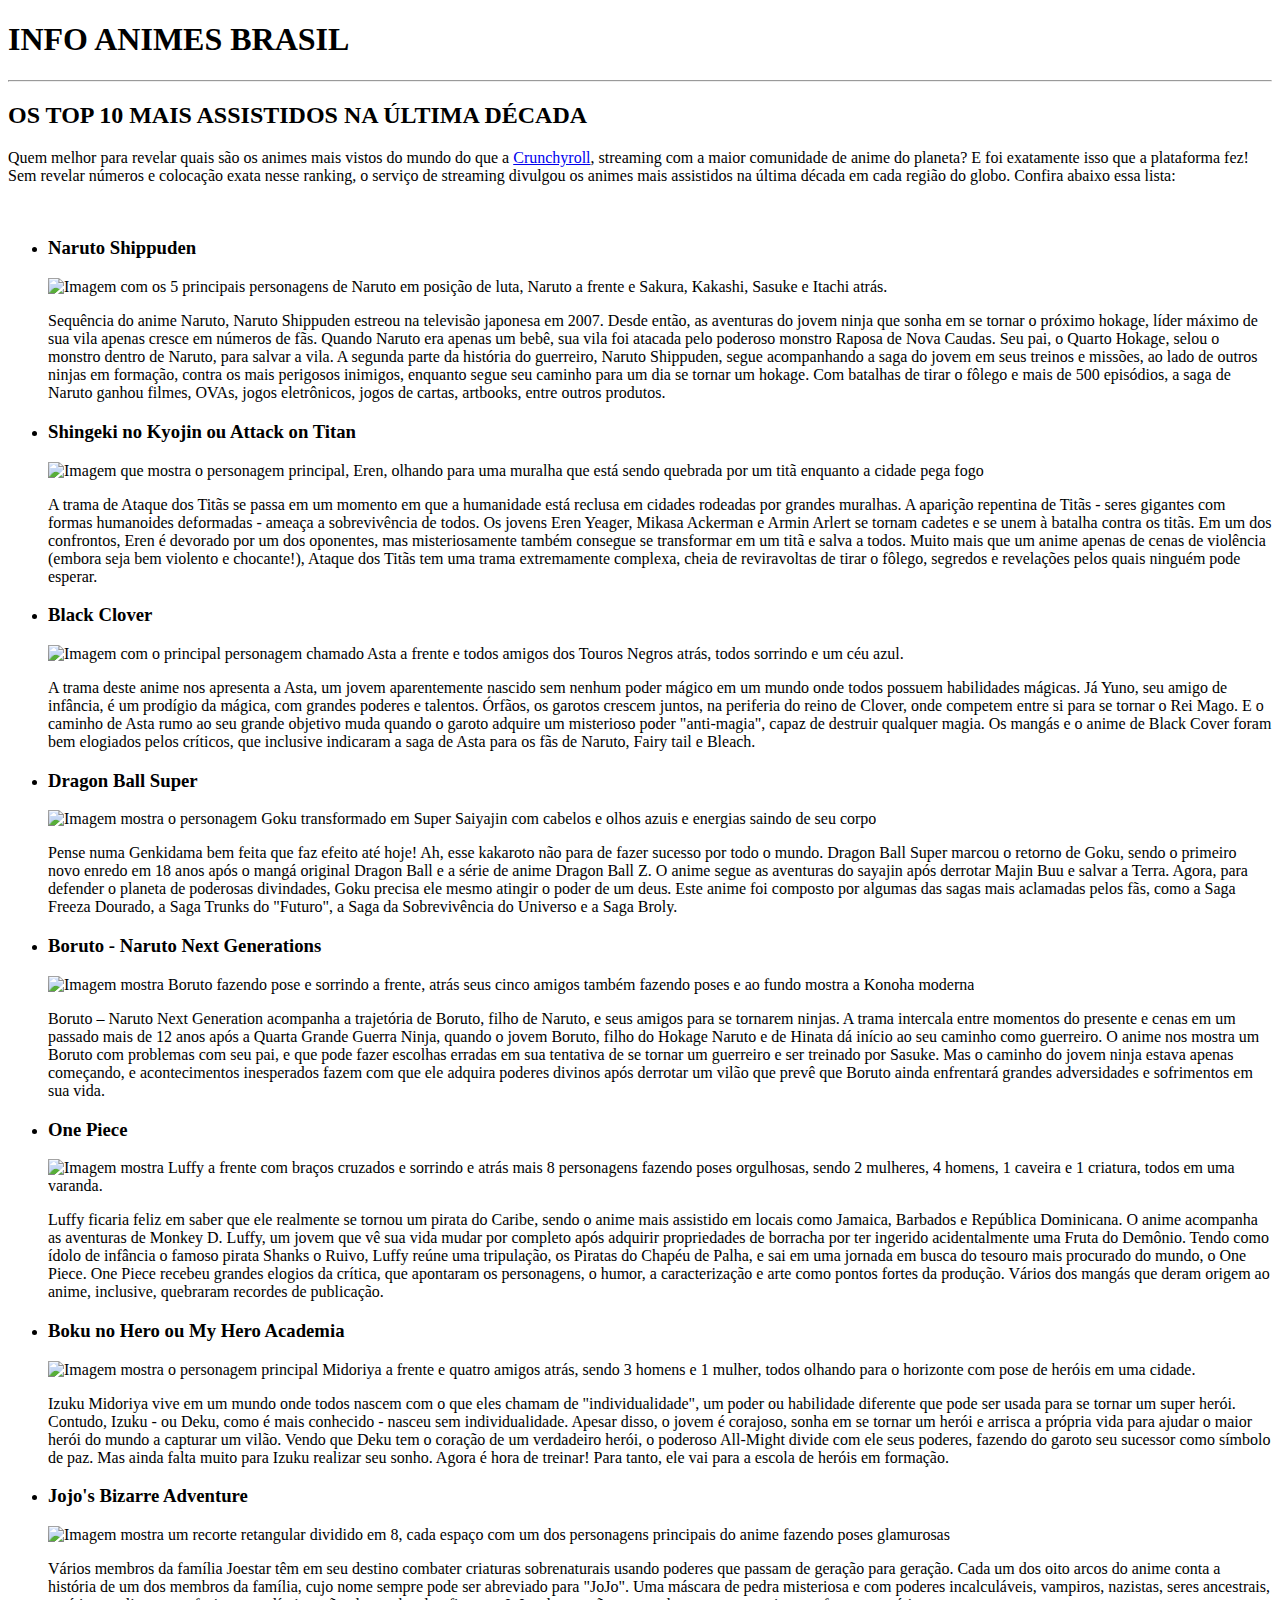
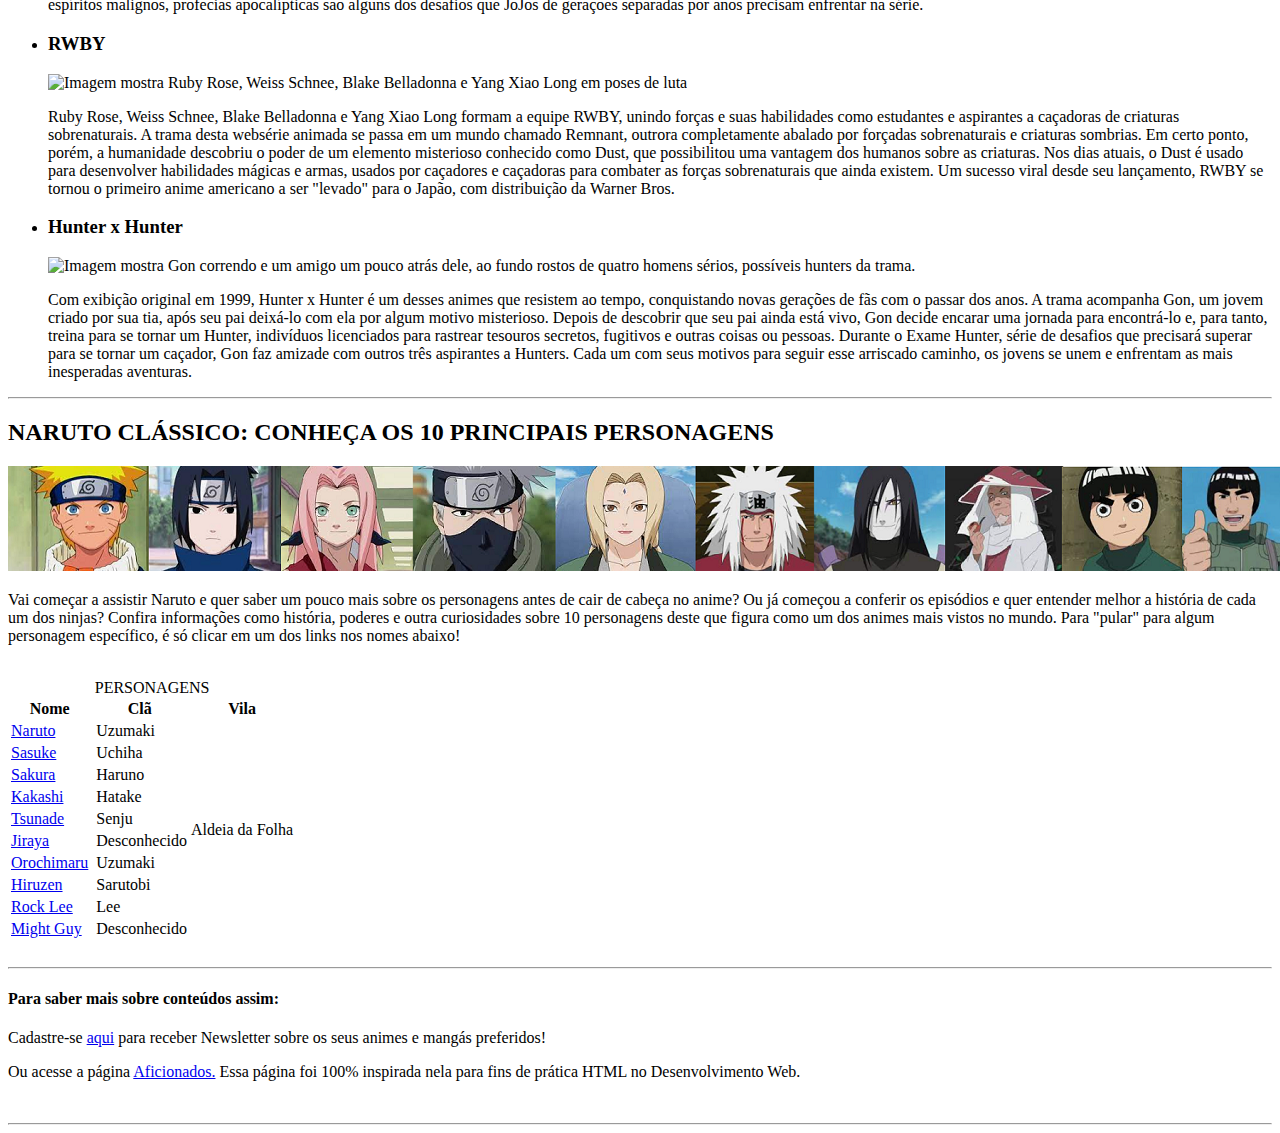
==== index.html @ f0adbbfb "Modificada tabela em index.html,inserido link para cadastro e criada page cadastro.html" ====
<!DOCTYPE html>
<html lang="pt-br">
    <head>
        <meta charset="UTF-8">
        <meta http-equiv="X-UA-Compatible" content="IE=edge">
        <meta name="viewport" content="width=device-width, initial-scale=1.0">
        <meta name ="description" content="Conteúdo atualizado sobre animes e mangás"/>
        <meta name="keywords" content=" animes, anime, mangá, manga, naruto, top 10 animes, shingeki no kyojin, attack on titan, black clover, dragon ball super, boruto, one piece, boku no hero, my hero academia, Jojo's bizarre, RWBY, hunter x hunter"/>
        <meta name="author" content="Karina Fukuda"/>
        <title>Animes BRA</title>
        <link rel="icon" href="img/ghost.png">
    </head>
    <h1>INFO ANIMES BRASIL</h1>
    <hr/>
    <body>
        <h2>OS TOP 10 MAIS ASSISTIDOS NA ÚLTIMA DÉCADA</h2>
        <p>Quem melhor para revelar quais são os animes mais vistos do mundo do que a <a href="https://www.crunchyroll.com/pt-br" title ="Site da Crunchyroll Brasil" target="_blank"> Crunchyroll</a>, streaming com a maior comunidade de anime do planeta? E foi exatamente isso que a plataforma fez! Sem revelar números e colocação exata nesse ranking, o serviço de streaming divulgou os animes mais assistidos na última década em cada região do globo. Confira abaixo essa lista: </p>
        <br/>
        <ul>
            <li>
                <h3>Naruto Shippuden</h3>
                <img src="img/naruto.jpg"  title="Pôster do anime Naruto" alt="Imagem com os 5 principais personagens de Naruto em posição de luta, Naruto a frente e Sakura, Kakashi, Sasuke e Itachi atrás."/>
                <br/>
                <p>
                    Sequência do anime Naruto, Naruto Shippuden estreou na televisão japonesa em 2007. Desde então, as aventuras do jovem ninja que sonha em se tornar o próximo hokage, líder máximo de sua vila apenas cresce em números de fãs.
                    Quando Naruto era apenas um bebê, sua vila foi atacada pelo poderoso monstro Raposa de Nova Caudas. Seu pai, o Quarto Hokage, selou o monstro dentro de Naruto, para salvar a vila.
                    A segunda parte da história do guerreiro, Naruto Shippuden, segue acompanhando a saga do jovem em seus treinos e missões, ao lado de outros ninjas em formação, contra os mais perigosos inimigos, enquanto segue seu caminho para um dia se tornar um hokage.
                    Com batalhas de tirar o fôlego e mais de 500 episódios, a saga de Naruto ganhou filmes, OVAs, jogos eletrônicos, jogos de cartas, artbooks, entre outros produtos.
                </p>
            </li>
            <li>
                <h3>Shingeki no Kyojin ou Attack on Titan</h3>
                <img src="img/shingeki.jpg" title="Pôster do anime Shingeki no Kyojin" alt="Imagem que mostra o personagem principal, Eren, olhando para uma muralha que está sendo quebrada por um titã enquanto a cidade pega fogo"/>
                <br/>      
                <p>
                    A trama de Ataque dos Titãs se passa em um momento em que a humanidade está reclusa em cidades rodeadas por grandes muralhas. A aparição repentina de Titãs - seres gigantes com formas humanoides deformadas - ameaça a sobrevivência de todos.
                    Os jovens Eren Yeager, Mikasa Ackerman e Armin Arlert se tornam cadetes e se unem à batalha contra os titãs. Em um dos confrontos, Eren é devorado por um dos oponentes, mas misteriosamente também consegue se transformar em um titã e salva a todos.
                    Muito mais que um anime apenas de cenas de violência (embora seja bem violento e chocante!), Ataque dos Titãs tem uma trama extremamente complexa, cheia de reviravoltas de tirar o fôlego, segredos e revelações pelos quais ninguém pode esperar.
                </p>
            </li>
            <li>
                <h3>Black Clover</h3>
                <img src="img/black.jpg" title="Pôster do anime Black Clover" alt="Imagem com o principal personagem chamado Asta a frente e todos amigos dos Touros Negros atrás, todos sorrindo e um céu azul." />
                <br/>
                <p>
                    A trama deste anime nos apresenta a Asta, um jovem aparentemente nascido sem nenhum poder mágico em um mundo onde todos possuem habilidades mágicas. Já Yuno, seu amigo de infância, é um prodígio da mágica, com grandes poderes e talentos.
                    Órfãos, os garotos crescem juntos, na periferia do reino de Clover, onde competem entre si para se tornar o Rei Mago. E o caminho de Asta rumo ao seu grande objetivo muda quando o garoto adquire um misterioso poder "anti-magia", capaz de destruir qualquer magia.
                    Os mangás e o anime de Black Cover foram bem elogiados pelos críticos, que inclusive indicaram a saga de Asta para os fãs de Naruto, Fairy tail e Bleach.
                </p>
            </li>
            <li>
                <h3>Dragon Ball Super</h3>
                <img src="img/dragon-ball.jpg" title="Pôster do anime Dragon Ball Super" alt="Imagem mostra o personagem Goku transformado em Super Saiyajin com cabelos e olhos azuis e energias saindo de seu corpo"/>
                <br/>
                <p>
                    Pense numa Genkidama bem feita que faz efeito até hoje! Ah, esse kakaroto não para de fazer sucesso por todo o mundo. Dragon Ball Super marcou o retorno de Goku, sendo o primeiro novo enredo em 18 anos após o mangá original Dragon Ball e a série de anime Dragon Ball Z.
                    O anime segue as aventuras do sayajin após derrotar Majin Buu e salvar a Terra. Agora, para defender o planeta de poderosas divindades, Goku precisa ele mesmo atingir o poder de um deus.
                    Este anime foi composto por algumas das sagas mais aclamadas pelos fãs, como a Saga Freeza Dourado, a Saga Trunks do "Futuro", a Saga da Sobrevivência do Universo e a Saga Broly.
                </p>
            </li>
            <li>
                <h3>Boruto - Naruto Next Generations</h3>
                <img src="img/boruto.jpg" title="Pôster do anime Boruto" alt="Imagem mostra Boruto fazendo pose e sorrindo a frente, atrás seus cinco amigos também fazendo poses e ao fundo mostra a Konoha moderna "/>
                <br/>
                <p>
                    Boruto – Naruto Next Generation acompanha a trajetória de Boruto, filho de Naruto, e seus amigos para se tornarem ninjas. A trama intercala entre momentos do presente e cenas em um passado mais de 12 anos após a Quarta Grande Guerra Ninja, quando o jovem Boruto, filho do Hokage Naruto e de Hinata dá início ao seu caminho como guerreiro.
                    O anime nos mostra um Boruto com problemas com seu pai, e que pode fazer escolhas erradas em sua tentativa de se tornar um guerreiro e ser treinado por Sasuke. Mas o caminho do jovem ninja estava apenas começando, e acontecimentos inesperados fazem com que ele adquira poderes divinos após derrotar um vilão que prevê que Boruto ainda enfrentará grandes adversidades e sofrimentos em sua vida.
                </p>
            </li>
            <li>
                <h3>One Piece</h3>
                <img src="img/one-piece.jpg" title="Pôster do anime One Piece" alt="Imagem mostra Luffy a frente com braços cruzados e sorrindo e atrás mais 8 personagens fazendo poses orgulhosas, sendo 2 mulheres, 4 homens, 1 caveira e 1 criatura, todos em uma varanda."/>
                <br/>
                <p>
                    Luffy ficaria feliz em saber que ele realmente se tornou um pirata do Caribe, sendo o anime mais assistido em locais como Jamaica, Barbados e República Dominicana.
                    O anime acompanha as aventuras de Monkey D. Luffy, um jovem que vê sua vida mudar por completo após adquirir propriedades de borracha por ter ingerido acidentalmente uma Fruta do Demônio. Tendo como ídolo de infância o famoso pirata Shanks o Ruivo, Luffy reúne uma tripulação, os Piratas do Chapéu de Palha, e sai em uma jornada em busca do tesouro mais procurado do mundo, o One Piece.            
                    One Piece recebeu grandes elogios da crítica, que apontaram os personagens, o humor, a caracterização e arte como pontos fortes da produção. Vários dos mangás que deram origem ao anime, inclusive, quebraram recordes de publicação. 
                </p>
            </li>
            <li>
                <h3>Boku no Hero ou My Hero Academia</h3>
                <img src="img/my-hero.jpg" title="Pôster do anime Boku no Hero" alt="Imagem mostra o personagem principal Midoriya a frente e quatro amigos atrás, sendo 3 homens e 1 mulher, todos olhando para o horizonte com pose de heróis em uma cidade."/>
                <br/>
                <p>
                    Izuku Midoriya vive em um mundo onde todos nascem com o que eles chamam de "individualidade", um poder ou habilidade diferente que pode ser usada para se tornar um super herói. Contudo, Izuku - ou Deku, como é mais conhecido - nasceu sem individualidade. Apesar disso, o jovem é corajoso, sonha em se tornar um herói e arrisca a própria vida para ajudar o maior herói do mundo a capturar um vilão.
                    Vendo que Deku tem o coração de um verdadeiro herói, o poderoso All-Might divide com ele seus poderes, fazendo do garoto seu sucessor como símbolo de paz. Mas ainda falta muito para Izuku realizar seu sonho. Agora é hora de treinar! Para tanto, ele vai para a escola de heróis em formação.
                </p>
            </li>
            <li>
                <h3>Jojo's Bizarre Adventure</h3>
                <img src="img/jojos-bizarre.jpg" title="Pôster do anime Jojo's Bizarre Adventure" alt="Imagem mostra um recorte retangular dividido em 8, cada espaço com um dos personagens principais do anime fazendo poses glamurosas"/>
                <br/>
                <p>
                    Vários membros da família Joestar têm em seu destino combater criaturas sobrenaturais usando poderes que passam de geração para geração. Cada um dos oito arcos do anime conta a história de um dos membros da família, cujo nome sempre pode ser abreviado para "JoJo".
                    Uma máscara de pedra misteriosa e com poderes incalculáveis, vampiros, nazistas, seres ancestrais, espíritos malignos, profecias apocalípticas são alguns dos desafios que JoJos de gerações separadas por anos precisam enfrentar na série.
                </p>
            </li>
            <li>
                <h3>RWBY</h3>
                <img src="img/rwby.jpg" title="Pôster do anime RWBY" alt="Imagem mostra Ruby Rose, Weiss Schnee, Blake Belladonna e Yang Xiao Long em poses de luta"/>
                <br/>
                <p>
                    Ruby Rose, Weiss Schnee, Blake Belladonna e Yang Xiao Long formam a equipe RWBY, unindo forças e suas habilidades como estudantes e aspirantes a caçadoras de criaturas sobrenaturais.
                    A trama desta websérie animada se passa em um mundo chamado Remnant, outrora completamente abalado por forçadas sobrenaturais e criaturas sombrias. Em certo ponto, porém, a humanidade descobriu o poder de um elemento misterioso conhecido como Dust, que possibilitou uma vantagem dos humanos sobre as criaturas.
                    Nos dias atuais, o Dust é usado para desenvolver habilidades mágicas e armas, usados por caçadores e caçadoras para combater as forças sobrenaturais que ainda existem.
                    Um sucesso viral desde seu lançamento, RWBY se tornou o primeiro anime americano a ser "levado" para o Japão, com distribuição da Warner Bros.
                </p>
            </li>
            <li>
                <h3>Hunter x Hunter</h3>
                <img src="img/hunter-x-hunter.jpg" title="Pôster do anime Hunter x Hunter" alt="Imagem mostra Gon correndo e um amigo um pouco atrás dele, ao fundo rostos de quatro homens sérios, possíveis hunters da trama. "/>
                <br/>
                <p>
                    Com exibição original em 1999, Hunter x Hunter é um desses animes que resistem ao tempo, conquistando novas gerações de fãs com o passar dos anos. A trama acompanha Gon, um jovem criado por sua tia, após seu pai deixá-lo com ela por algum motivo misterioso.
                    Depois de descobrir que seu pai ainda está vivo, Gon decide encarar uma jornada para encontrá-lo e, para tanto, treina para se tornar um Hunter, indivíduos licenciados para rastrear tesouros secretos, fugitivos e outras coisas ou pessoas.
                    Durante o Exame Hunter, série de desafios que precisará superar para se tornar um caçador, Gon faz amizade com outros três aspirantes a Hunters. Cada um com seus motivos para seguir esse arriscado caminho, os jovens se unem e enfrentam as mais inesperadas aventuras.
                </p>      
        </ul>
        <hr/>
        <h2>NARUTO CLÁSSICO: CONHEÇA OS 10 PRINCIPAIS PERSONAGENS</h2>
        <img src="img/naruto-classico.png" title="Pôster Naruto Clássico" alt="Imagem mostra o rosto dos dez principais personagens do anime Naruto Clássico"/>
        <p>
            Vai começar a assistir Naruto e quer saber um pouco mais sobre os personagens antes de cair de cabeça no anime? Ou já começou a conferir os episódios e quer entender melhor a história de cada um dos ninjas? Confira informações como história, poderes e outra curiosidades sobre 10 personagens deste que figura como um dos animes mais vistos no mundo.
            Para "pular" para algum personagem específico, é só clicar em um dos links nos nomes abaixo!
        </p>
    
        <br/>
        <table>
            <caption rowspan = "2" >PERSONAGENS</caption>
            <thead>
                <tr>
                    <th rowspan="2">Nome</th>  
                    <th rowspan="2"colspan="2">Clã</th>
                    <th rowspan="2" colspan="2">Vila</th>
                                    
                </tr>
            </thead>
            <tbody>
                <tr>
                    <td><a href="https://www.aficionados.com.br/naruto-classico-personagens-principais-poderes/#anchor-naruto" target="_blank">Naruto</a></td>
                    <td></td>
                    <td> Uzumaki</td>
                    <td rowspan= "10" > Aldeia da Folha</td>
                </tr>
                <tr>
                    <td><a href="https://www.aficionados.com.br/naruto-classico-personagens-principais-poderes/#anchor-sasuke" target="_blank">Sasuke</a></td>
                    <td></td>
                    <td> Uchiha</td>   
                </tr>
                <tr>
                    <td><a href="https://www.aficionados.com.br/naruto-classico-personagens-principais-poderes/#anchor-sakura" target="_blank">Sakura</a></td>
                    <td></td>
                    <td> Haruno</td>               
                </tr>
                <tr>
                    <td><a href="https://www.aficionados.com.br/naruto-classico-personagens-principais-poderes/#anchor-kakashi" target="_blank">Kakashi</a></td>
                    <td></td>
                    <td> Hatake</td>               
                </tr>
                <tr>
                    <td><a href="https://www.aficionados.com.br/naruto-classico-personagens-principais-poderes/#anchor-tsunade" target="_blank">Tsunade</a></td>
                    <td></td>
                    <td> Senju</td>                
                <tr>
                    <td><a href="https://www.aficionados.com.br/naruto-classico-personagens-principais-poderes/#anchor-jiraya" target="_blank">Jiraya</a></td>
                    <td></td>
                    <td> Desconhecido</td>             
                </tr>
                <tr>
                    <td><a href="https://www.aficionados.com.br/naruto-classico-personagens-principais-poderes/#anchor-orochimaru" target="_blank">Orochimaru</a></td>
                    <td></td>
                    <td> Uzumaki</td>               
                </tr>
                <tr>
                    <td><a href="https://www.aficionados.com.br/naruto-classico-personagens-principais-poderes/#anchor-hiruzen" target="_blank">Hiruzen</a></td>
                    <td></td>
                    <td> Sarutobi</td>              
                </tr>
                <tr>
                    <td><a href="https://www.aficionados.com.br/naruto-classico-personagens-principais-poderes/#anchor-rock-lee" target="_blank">Rock Lee</a></td>
                    <td></td>
                    <td> Lee</td>             
                </tr>
                <tr>
                    <td><a href="https://www.aficionados.com.br/naruto-classico-personagens-principais-poderes/#anchor-guy" target="_blank">Might Guy</a></td>
                    <td></td>
                    <td> Desconhecido</td>             
                </tr>
            </tbody>
        </table>
        <br/>
        <hr/>
        <h4>Para saber mais sobre conteúdos assim: </h4>
        <p>Cadastre-se <a href="cadastro.html" title="Cadastro Newsletter" target="_blank">aqui</a> para receber Newsletter sobre os seus animes e mangás preferidos!</p>
        <p>Ou acesse a página <a href="https://www.aficionados.com.br/animes-mais-assistidos-mundo/" title="Site Aficionados" target="_blank">Aficionados.</a> Essa página foi 100% inspirada nela para fins de prática HTML no Desenvolvimento Web.</p>
        <br/>
        <hr/>
    </body>
</html>
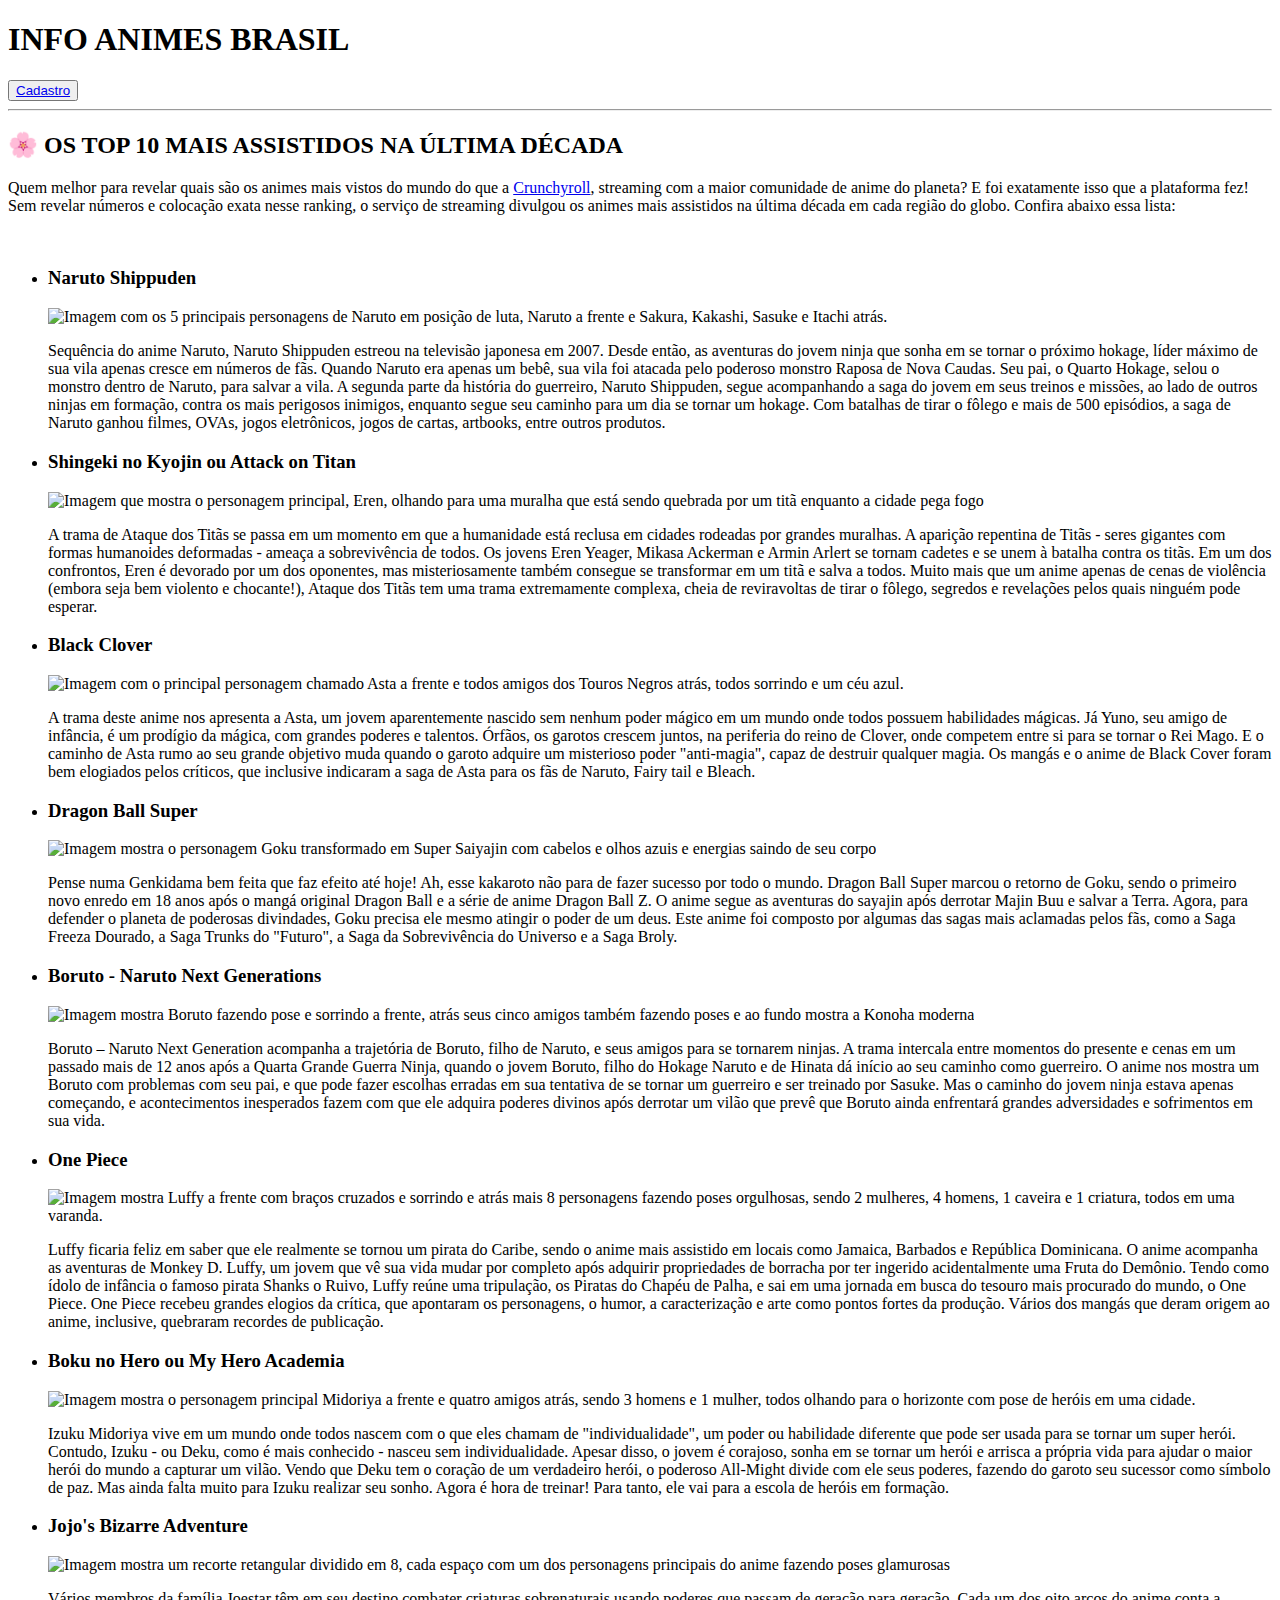
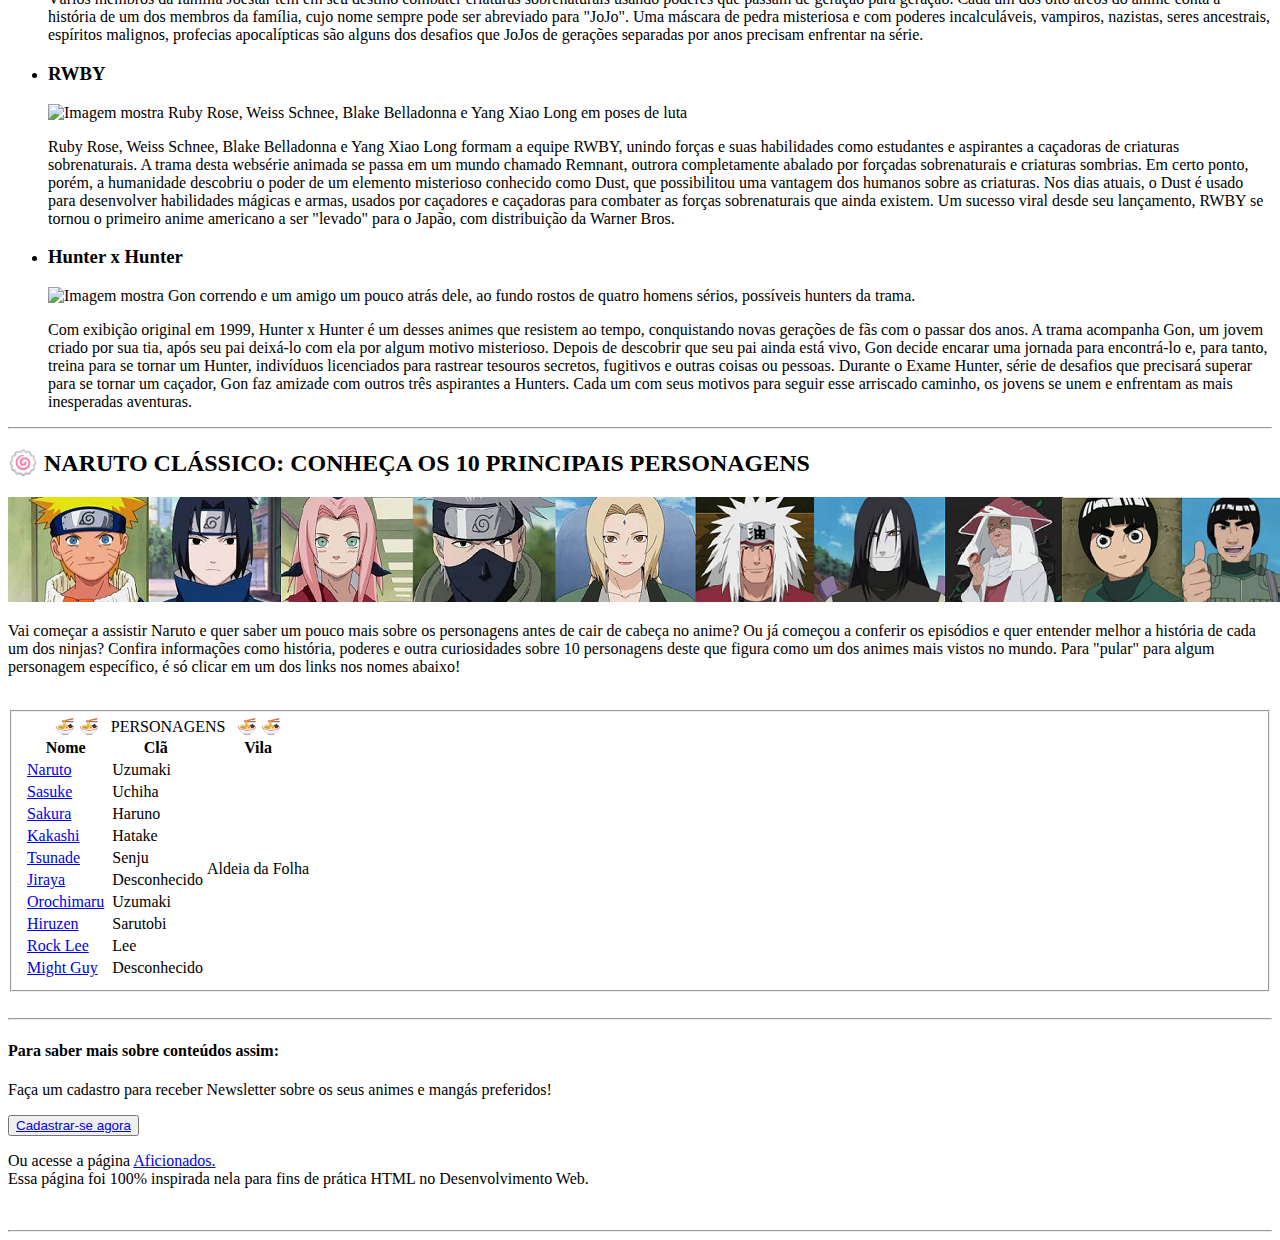
==== commit 07c83793: "Inserido buttons, emojis e <div> nas pages" ====
--- a/index.html
+++ b/index.html
@@ -1,199 +1,419 @@
 <!DOCTYPE html>
 <html lang="pt-br">
-    <head>
-        <meta charset="UTF-8">
-        <meta http-equiv="X-UA-Compatible" content="IE=edge">
-        <meta name="viewport" content="width=device-width, initial-scale=1.0">
-        <meta name ="description" content="Conteúdo atualizado sobre animes e mangás"/>
-        <meta name="keywords" content=" animes, anime, mangá, manga, naruto, top 10 animes, shingeki no kyojin, attack on titan, black clover, dragon ball super, boruto, one piece, boku no hero, my hero academia, Jojo's bizarre, RWBY, hunter x hunter"/>
-        <meta name="author" content="Karina Fukuda"/>
-        <title>Animes BRA</title>
-        <link rel="icon" href="img/ghost.png">
-    </head>
+
+<head>
+    <meta charset="UTF-8">
+    <meta http-equiv="X-UA-Compatible" content="IE=edge">
+    <meta name="viewport" content="width=device-width, initial-scale=1.0">
+    <meta name="description" content="Conteúdo atualizado sobre animes e mangás" />
+    <meta name="keywords"
+        content=" animes, anime, mangá, manga, naruto, top 10 animes, shingeki no kyojin, attack on titan, black clover, dragon ball super, boruto, one piece, boku no hero, my hero academia, Jojo's bizarre, RWBY, hunter x hunter" />
+    <meta name="author" content="Karina Fukuda" />
+    <title>Animes BRA</title>
+    <link rel="icon" href="img/ghost.png">
+</head>
+<div class="titulo">
     <h1>INFO ANIMES BRASIL</h1>
-    <hr/>
-    <body>
-        <h2>OS TOP 10 MAIS ASSISTIDOS NA ÚLTIMA DÉCADA</h2>
-        <p>Quem melhor para revelar quais são os animes mais vistos do mundo do que a <a href="https://www.crunchyroll.com/pt-br" title ="Site da Crunchyroll Brasil" target="_blank"> Crunchyroll</a>, streaming com a maior comunidade de anime do planeta? E foi exatamente isso que a plataforma fez! Sem revelar números e colocação exata nesse ranking, o serviço de streaming divulgou os animes mais assistidos na última década em cada região do globo. Confira abaixo essa lista: </p>
-        <br/>
+    <div class="button-cadastro-top">
+        <button>
+            <a href="cadastro.html" title="Cadastro">Cadastro </a>
+        </button>
+    </div>
+</div>
+<hr />
+
+<body>
+    <div class="descricao-principal">
+        <h2>&#x1F338; OS TOP 10 MAIS ASSISTIDOS NA ÚLTIMA DÉCADA</h2>
+        <p>Quem melhor para revelar quais são os animes mais vistos do mundo do que a <a
+                href="https://www.crunchyroll.com/pt-br" title="Site da Crunchyroll Brasil" target="_blank">
+                Crunchyroll</a>, streaming com a maior comunidade de anime do planeta? E foi exatamente isso que a
+            plataforma fez! Sem revelar números e colocação exata nesse ranking, o serviço de streaming divulgou os
+            animes mais assistidos na última década em cada região do globo. Confira abaixo essa lista: </p>
+        <br />
+    </div>
+    <div class="lista-personagens">
         <ul>
             <li>
-                <h3>Naruto Shippuden</h3>
-                <img src="img/naruto.jpg"  title="Pôster do anime Naruto" alt="Imagem com os 5 principais personagens de Naruto em posição de luta, Naruto a frente e Sakura, Kakashi, Sasuke e Itachi atrás."/>
-                <br/>
-                <p>
-                    Sequência do anime Naruto, Naruto Shippuden estreou na televisão japonesa em 2007. Desde então, as aventuras do jovem ninja que sonha em se tornar o próximo hokage, líder máximo de sua vila apenas cresce em números de fãs.
-                    Quando Naruto era apenas um bebê, sua vila foi atacada pelo poderoso monstro Raposa de Nova Caudas. Seu pai, o Quarto Hokage, selou o monstro dentro de Naruto, para salvar a vila.
-                    A segunda parte da história do guerreiro, Naruto Shippuden, segue acompanhando a saga do jovem em seus treinos e missões, ao lado de outros ninjas em formação, contra os mais perigosos inimigos, enquanto segue seu caminho para um dia se tornar um hokage.
-                    Com batalhas de tirar o fôlego e mais de 500 episódios, a saga de Naruto ganhou filmes, OVAs, jogos eletrônicos, jogos de cartas, artbooks, entre outros produtos.
-                </p>
-            </li>
-            <li>
-                <h3>Shingeki no Kyojin ou Attack on Titan</h3>
-                <img src="img/shingeki.jpg" title="Pôster do anime Shingeki no Kyojin" alt="Imagem que mostra o personagem principal, Eren, olhando para uma muralha que está sendo quebrada por um titã enquanto a cidade pega fogo"/>
-                <br/>      
-                <p>
-                    A trama de Ataque dos Titãs se passa em um momento em que a humanidade está reclusa em cidades rodeadas por grandes muralhas. A aparição repentina de Titãs - seres gigantes com formas humanoides deformadas - ameaça a sobrevivência de todos.
-                    Os jovens Eren Yeager, Mikasa Ackerman e Armin Arlert se tornam cadetes e se unem à batalha contra os titãs. Em um dos confrontos, Eren é devorado por um dos oponentes, mas misteriosamente também consegue se transformar em um titã e salva a todos.
-                    Muito mais que um anime apenas de cenas de violência (embora seja bem violento e chocante!), Ataque dos Titãs tem uma trama extremamente complexa, cheia de reviravoltas de tirar o fôlego, segredos e revelações pelos quais ninguém pode esperar.
-                </p>
-            </li>
-            <li>
-                <h3>Black Clover</h3>
-                <img src="img/black.jpg" title="Pôster do anime Black Clover" alt="Imagem com o principal personagem chamado Asta a frente e todos amigos dos Touros Negros atrás, todos sorrindo e um céu azul." />
-                <br/>
-                <p>
-                    A trama deste anime nos apresenta a Asta, um jovem aparentemente nascido sem nenhum poder mágico em um mundo onde todos possuem habilidades mágicas. Já Yuno, seu amigo de infância, é um prodígio da mágica, com grandes poderes e talentos.
-                    Órfãos, os garotos crescem juntos, na periferia do reino de Clover, onde competem entre si para se tornar o Rei Mago. E o caminho de Asta rumo ao seu grande objetivo muda quando o garoto adquire um misterioso poder "anti-magia", capaz de destruir qualquer magia.
-                    Os mangás e o anime de Black Cover foram bem elogiados pelos críticos, que inclusive indicaram a saga de Asta para os fãs de Naruto, Fairy tail e Bleach.
-                </p>
-            </li>
-            <li>
-                <h3>Dragon Ball Super</h3>
-                <img src="img/dragon-ball.jpg" title="Pôster do anime Dragon Ball Super" alt="Imagem mostra o personagem Goku transformado em Super Saiyajin com cabelos e olhos azuis e energias saindo de seu corpo"/>
-                <br/>
-                <p>
-                    Pense numa Genkidama bem feita que faz efeito até hoje! Ah, esse kakaroto não para de fazer sucesso por todo o mundo. Dragon Ball Super marcou o retorno de Goku, sendo o primeiro novo enredo em 18 anos após o mangá original Dragon Ball e a série de anime Dragon Ball Z.
-                    O anime segue as aventuras do sayajin após derrotar Majin Buu e salvar a Terra. Agora, para defender o planeta de poderosas divindades, Goku precisa ele mesmo atingir o poder de um deus.
-                    Este anime foi composto por algumas das sagas mais aclamadas pelos fãs, como a Saga Freeza Dourado, a Saga Trunks do "Futuro", a Saga da Sobrevivência do Universo e a Saga Broly.
-                </p>
-            </li>
-            <li>
-                <h3>Boruto - Naruto Next Generations</h3>
-                <img src="img/boruto.jpg" title="Pôster do anime Boruto" alt="Imagem mostra Boruto fazendo pose e sorrindo a frente, atrás seus cinco amigos também fazendo poses e ao fundo mostra a Konoha moderna "/>
-                <br/>
-                <p>
-                    Boruto – Naruto Next Generation acompanha a trajetória de Boruto, filho de Naruto, e seus amigos para se tornarem ninjas. A trama intercala entre momentos do presente e cenas em um passado mais de 12 anos após a Quarta Grande Guerra Ninja, quando o jovem Boruto, filho do Hokage Naruto e de Hinata dá início ao seu caminho como guerreiro.
-                    O anime nos mostra um Boruto com problemas com seu pai, e que pode fazer escolhas erradas em sua tentativa de se tornar um guerreiro e ser treinado por Sasuke. Mas o caminho do jovem ninja estava apenas começando, e acontecimentos inesperados fazem com que ele adquira poderes divinos após derrotar um vilão que prevê que Boruto ainda enfrentará grandes adversidades e sofrimentos em sua vida.
-                </p>
-            </li>
-            <li>
-                <h3>One Piece</h3>
-                <img src="img/one-piece.jpg" title="Pôster do anime One Piece" alt="Imagem mostra Luffy a frente com braços cruzados e sorrindo e atrás mais 8 personagens fazendo poses orgulhosas, sendo 2 mulheres, 4 homens, 1 caveira e 1 criatura, todos em uma varanda."/>
-                <br/>
-                <p>
-                    Luffy ficaria feliz em saber que ele realmente se tornou um pirata do Caribe, sendo o anime mais assistido em locais como Jamaica, Barbados e República Dominicana.
-                    O anime acompanha as aventuras de Monkey D. Luffy, um jovem que vê sua vida mudar por completo após adquirir propriedades de borracha por ter ingerido acidentalmente uma Fruta do Demônio. Tendo como ídolo de infância o famoso pirata Shanks o Ruivo, Luffy reúne uma tripulação, os Piratas do Chapéu de Palha, e sai em uma jornada em busca do tesouro mais procurado do mundo, o One Piece.            
-                    One Piece recebeu grandes elogios da crítica, que apontaram os personagens, o humor, a caracterização e arte como pontos fortes da produção. Vários dos mangás que deram origem ao anime, inclusive, quebraram recordes de publicação. 
-                </p>
-            </li>
-            <li>
-                <h3>Boku no Hero ou My Hero Academia</h3>
-                <img src="img/my-hero.jpg" title="Pôster do anime Boku no Hero" alt="Imagem mostra o personagem principal Midoriya a frente e quatro amigos atrás, sendo 3 homens e 1 mulher, todos olhando para o horizonte com pose de heróis em uma cidade."/>
-                <br/>
-                <p>
-                    Izuku Midoriya vive em um mundo onde todos nascem com o que eles chamam de "individualidade", um poder ou habilidade diferente que pode ser usada para se tornar um super herói. Contudo, Izuku - ou Deku, como é mais conhecido - nasceu sem individualidade. Apesar disso, o jovem é corajoso, sonha em se tornar um herói e arrisca a própria vida para ajudar o maior herói do mundo a capturar um vilão.
-                    Vendo que Deku tem o coração de um verdadeiro herói, o poderoso All-Might divide com ele seus poderes, fazendo do garoto seu sucessor como símbolo de paz. Mas ainda falta muito para Izuku realizar seu sonho. Agora é hora de treinar! Para tanto, ele vai para a escola de heróis em formação.
-                </p>
-            </li>
-            <li>
-                <h3>Jojo's Bizarre Adventure</h3>
-                <img src="img/jojos-bizarre.jpg" title="Pôster do anime Jojo's Bizarre Adventure" alt="Imagem mostra um recorte retangular dividido em 8, cada espaço com um dos personagens principais do anime fazendo poses glamurosas"/>
-                <br/>
-                <p>
-                    Vários membros da família Joestar têm em seu destino combater criaturas sobrenaturais usando poderes que passam de geração para geração. Cada um dos oito arcos do anime conta a história de um dos membros da família, cujo nome sempre pode ser abreviado para "JoJo".
-                    Uma máscara de pedra misteriosa e com poderes incalculáveis, vampiros, nazistas, seres ancestrais, espíritos malignos, profecias apocalípticas são alguns dos desafios que JoJos de gerações separadas por anos precisam enfrentar na série.
-                </p>
-            </li>
-            <li>
-                <h3>RWBY</h3>
-                <img src="img/rwby.jpg" title="Pôster do anime RWBY" alt="Imagem mostra Ruby Rose, Weiss Schnee, Blake Belladonna e Yang Xiao Long em poses de luta"/>
-                <br/>
-                <p>
-                    Ruby Rose, Weiss Schnee, Blake Belladonna e Yang Xiao Long formam a equipe RWBY, unindo forças e suas habilidades como estudantes e aspirantes a caçadoras de criaturas sobrenaturais.
-                    A trama desta websérie animada se passa em um mundo chamado Remnant, outrora completamente abalado por forçadas sobrenaturais e criaturas sombrias. Em certo ponto, porém, a humanidade descobriu o poder de um elemento misterioso conhecido como Dust, que possibilitou uma vantagem dos humanos sobre as criaturas.
-                    Nos dias atuais, o Dust é usado para desenvolver habilidades mágicas e armas, usados por caçadores e caçadoras para combater as forças sobrenaturais que ainda existem.
-                    Um sucesso viral desde seu lançamento, RWBY se tornou o primeiro anime americano a ser "levado" para o Japão, com distribuição da Warner Bros.
-                </p>
-            </li>
-            <li>
-                <h3>Hunter x Hunter</h3>
-                <img src="img/hunter-x-hunter.jpg" title="Pôster do anime Hunter x Hunter" alt="Imagem mostra Gon correndo e um amigo um pouco atrás dele, ao fundo rostos de quatro homens sérios, possíveis hunters da trama. "/>
-                <br/>
-                <p>
-                    Com exibição original em 1999, Hunter x Hunter é um desses animes que resistem ao tempo, conquistando novas gerações de fãs com o passar dos anos. A trama acompanha Gon, um jovem criado por sua tia, após seu pai deixá-lo com ela por algum motivo misterioso.
-                    Depois de descobrir que seu pai ainda está vivo, Gon decide encarar uma jornada para encontrá-lo e, para tanto, treina para se tornar um Hunter, indivíduos licenciados para rastrear tesouros secretos, fugitivos e outras coisas ou pessoas.
-                    Durante o Exame Hunter, série de desafios que precisará superar para se tornar um caçador, Gon faz amizade com outros três aspirantes a Hunters. Cada um com seus motivos para seguir esse arriscado caminho, os jovens se unem e enfrentam as mais inesperadas aventuras.
-                </p>      
+                <div class="subtitulo-home">
+                    <h3>Naruto Shippuden</h3>
+                </div>
+                <div class="poster-anime">
+                    <img src="img/naruto.jpg" title="Pôster do anime Naruto"
+                        alt="Imagem com os 5 principais personagens de Naruto em posição de luta, Naruto a frente e Sakura, Kakashi, Sasuke e Itachi atrás." />
+                    <br />
+                </div>
+                <div class="texto-poster">
+                    <p>
+                        Sequência do anime Naruto, Naruto Shippuden estreou na televisão japonesa em 2007. Desde então,
+                        as aventuras do jovem ninja que sonha em se tornar o próximo hokage, líder máximo de sua vila
+                        apenas cresce em números de fãs.
+                        Quando Naruto era apenas um bebê, sua vila foi atacada pelo poderoso monstro Raposa de Nova
+                        Caudas. Seu pai, o Quarto Hokage, selou o monstro dentro de Naruto, para salvar a vila.
+                        A segunda parte da história do guerreiro, Naruto Shippuden, segue acompanhando a saga do jovem
+                        em seus treinos e missões, ao lado de outros ninjas em formação, contra os mais perigosos
+                        inimigos, enquanto segue seu caminho para um dia se tornar um hokage.
+                        Com batalhas de tirar o fôlego e mais de 500 episódios, a saga de Naruto ganhou filmes, OVAs,
+                        jogos eletrônicos, jogos de cartas, artbooks, entre outros produtos.
+                    </p>
+                </div>
+            </li>
+            <li>
+                <div class="subtitulo-home">
+                    <h3>Shingeki no Kyojin ou Attack on Titan</h3>
+                </div>
+                <div class="poster-anime">
+                    <img src="img/shingeki.jpg" title="Pôster do anime Shingeki no Kyojin"
+                        alt="Imagem que mostra o personagem principal, Eren, olhando para uma muralha que está sendo quebrada por um titã enquanto a cidade pega fogo" />
+                    <br />
+                </div>
+                <div class="texto-poster">
+                    <p>
+                        A trama de Ataque dos Titãs se passa em um momento em que a humanidade está reclusa em cidades
+                        rodeadas por
+                        grandes muralhas. A aparição repentina de Titãs - seres gigantes com formas humanoides
+                        deformadas - ameaça a
+                        sobrevivência de todos.
+                        Os jovens Eren Yeager, Mikasa Ackerman e Armin Arlert se tornam cadetes e se unem à batalha
+                        contra os titãs.
+                        Em um dos confrontos, Eren é devorado por um dos oponentes, mas misteriosamente também consegue
+                        se
+                        transformar em um titã e salva a todos.
+                        Muito mais que um anime apenas de cenas de violência (embora seja bem violento e chocante!),
+                        Ataque dos
+                        Titãs tem uma trama extremamente complexa, cheia de reviravoltas de tirar o fôlego, segredos e
+                        revelações
+                        pelos quais ninguém pode esperar.
+                    </p>
+                </div>
+            </li>
+            <li>
+                <div class="subtitulo-home">
+                    <h3>Black Clover</h3>
+                </div>
+                <div class="poster-anime">
+                    <img src="img/black.jpg" title="Pôster do anime Black Clover"
+                        alt="Imagem com o principal personagem chamado Asta a frente e todos amigos dos Touros Negros atrás, todos sorrindo e um céu azul." />
+                    <br />
+                </div>
+                <div class="texto-poster">
+                    <p>
+                        A trama deste anime nos apresenta a Asta, um jovem aparentemente nascido sem nenhum poder mágico
+                        em um
+                        mundo onde todos possuem habilidades mágicas. Já Yuno, seu amigo de infância, é um prodígio da
+                        mágica,
+                        com grandes poderes e talentos.
+                        Órfãos, os garotos crescem juntos, na periferia do reino de Clover, onde competem entre si para
+                        se
+                        tornar o Rei Mago. E o caminho de Asta rumo ao seu grande objetivo muda quando o garoto adquire
+                        um
+                        misterioso poder "anti-magia", capaz de destruir qualquer magia.
+                        Os mangás e o anime de Black Cover foram bem elogiados pelos críticos, que inclusive indicaram a
+                        saga de
+                        Asta para os fãs de Naruto, Fairy tail e Bleach.
+                    </p>
+                </div>
+            </li>
+            <li>
+                <div class="subtitulo-home">
+                    <h3>Dragon Ball Super</h3>
+                </div>
+                <div class="poster-anime">
+                    <img src="img/dragon-ball.jpg" title="Pôster do anime Dragon Ball Super"
+                        alt="Imagem mostra o personagem Goku transformado em Super Saiyajin com cabelos e olhos azuis e energias saindo de seu corpo" />
+                    <br />
+                </div>
+                <div class="texto-poster">
+                    <p>
+                        Pense numa Genkidama bem feita que faz efeito até hoje! Ah, esse kakaroto não para de fazer
+                        sucesso por
+                        todo o mundo. Dragon Ball Super marcou o retorno de Goku, sendo o primeiro novo enredo em 18
+                        anos após o
+                        mangá original Dragon Ball e a série de anime Dragon Ball Z.
+                        O anime segue as aventuras do sayajin após derrotar Majin Buu e salvar a Terra. Agora, para
+                        defender o
+                        planeta de poderosas divindades, Goku precisa ele mesmo atingir o poder de um deus.
+                        Este anime foi composto por algumas das sagas mais aclamadas pelos fãs, como a Saga Freeza
+                        Dourado, a
+                        Saga Trunks do "Futuro", a Saga da Sobrevivência do Universo e a Saga Broly.
+                    </p>
+                </div>
+            </li>
+            <li>
+                <div class="subtitulo-home">
+                    <h3>Boruto - Naruto Next Generations</h3>
+                </div>
+                <div class="poster-anime">
+                    <img src="img/boruto.jpg" title="Pôster do anime Boruto"
+                        alt="Imagem mostra Boruto fazendo pose e sorrindo a frente, atrás seus cinco amigos também fazendo poses e ao fundo mostra a Konoha moderna " />
+                    <br />
+                </div>
+                <div class="texto-poster">
+                    <p>
+                        Boruto – Naruto Next Generation acompanha a trajetória de Boruto, filho de Naruto, e seus amigos
+                        para se
+                        tornarem ninjas. A trama intercala entre momentos do presente e cenas em um passado mais de 12
+                        anos após a
+                        Quarta Grande Guerra Ninja, quando o jovem Boruto, filho do Hokage Naruto e de Hinata dá início
+                        ao seu
+                        caminho como guerreiro.
+                        O anime nos mostra um Boruto com problemas com seu pai, e que pode fazer escolhas erradas em sua
+                        tentativa
+                        de se tornar um guerreiro e ser treinado por Sasuke. Mas o caminho do jovem ninja estava apenas
+                        começando, e
+                        acontecimentos inesperados fazem com que ele adquira poderes divinos após derrotar um vilão que
+                        prevê que
+                        Boruto ainda enfrentará grandes adversidades e sofrimentos em sua vida.
+                    </p>
+                </div>
+            </li>
+            <li>
+                <div class="subtitulo-home">
+                    <h3>One Piece</h3>
+                </div>
+                <div class="poster-anime">
+                    <img src="img/one-piece.jpg" title="Pôster do anime One Piece"
+                        alt="Imagem mostra Luffy a frente com braços cruzados e sorrindo e atrás mais 8 personagens fazendo poses orgulhosas, sendo 2 mulheres, 4 homens, 1 caveira e 1 criatura, todos em uma varanda." />
+                    <br />
+                </div>
+                <div class="texto-poster">
+                    <p>
+                        Luffy ficaria feliz em saber que ele realmente se tornou um pirata do Caribe, sendo o anime mais
+                        assistido em locais como Jamaica, Barbados e República Dominicana.
+                        O anime acompanha as aventuras de Monkey D. Luffy, um jovem que vê sua vida mudar por completo
+                        após
+                        adquirir propriedades de borracha por ter ingerido acidentalmente uma Fruta do Demônio. Tendo
+                        como ídolo
+                        de infância o famoso pirata Shanks o Ruivo, Luffy reúne uma tripulação, os Piratas do Chapéu de
+                        Palha, e
+                        sai em uma jornada em busca do tesouro mais procurado do mundo, o One Piece.
+                        One Piece recebeu grandes elogios da crítica, que apontaram os personagens, o humor, a
+                        caracterização e
+                        arte como pontos fortes da produção. Vários dos mangás que deram origem ao anime, inclusive,
+                        quebraram
+                        recordes de publicação.
+                    </p>
+                </div>
+            </li>
+            <li>
+                <div class="subtitulo-home">
+                    <h3>Boku no Hero ou My Hero Academia</h3>
+                </div>
+                <div class="poster-anime">
+                    <img src="img/my-hero.jpg" title="Pôster do anime Boku no Hero"
+                        alt="Imagem mostra o personagem principal Midoriya a frente e quatro amigos atrás, sendo 3 homens e 1 mulher, todos olhando para o horizonte com pose de heróis em uma cidade." />
+                    <br />
+                </div>
+                <div class="texto-poster">
+                    <p>
+                        Izuku Midoriya vive em um mundo onde todos nascem com o que eles chamam de "individualidade", um
+                        poder
+                        ou habilidade diferente que pode ser usada para se tornar um super herói. Contudo, Izuku - ou
+                        Deku, como
+                        é mais conhecido - nasceu sem individualidade. Apesar disso, o jovem é corajoso, sonha em se
+                        tornar um
+                        herói e arrisca a própria vida para ajudar o maior herói do mundo a capturar um vilão.
+                        Vendo que Deku tem o coração de um verdadeiro herói, o poderoso All-Might divide com ele seus
+                        poderes,
+                        fazendo do garoto seu sucessor como símbolo de paz. Mas ainda falta muito para Izuku realizar
+                        seu sonho.
+                        Agora é hora de treinar! Para tanto, ele vai para a escola de heróis em formação.
+                    </p>
+                </div>
+            </li>
+            <li>
+                <div class="subtitulo-home">
+                    <h3>Jojo's Bizarre Adventure</h3>
+                </div>
+                <div class="poster-anime">
+                    <img src="img/jojos-bizarre.jpg" title="Pôster do anime Jojo's Bizarre Adventure"
+                        alt="Imagem mostra um recorte retangular dividido em 8, cada espaço com um dos personagens principais do anime fazendo poses glamurosas" />
+                    <br />
+                </div>
+                <div class="texto-poster">
+                    <p>
+                        Vários membros da família Joestar têm em seu destino combater criaturas sobrenaturais usando
+                        poderes que
+                        passam de geração para geração. Cada um dos oito arcos do anime conta a história de um dos
+                        membros da
+                        família, cujo nome sempre pode ser abreviado para "JoJo".
+                        Uma máscara de pedra misteriosa e com poderes incalculáveis, vampiros, nazistas, seres
+                        ancestrais,
+                        espíritos malignos, profecias apocalípticas são alguns dos desafios que JoJos de gerações
+                        separadas por
+                        anos precisam enfrentar na série.
+                    </p>
+                </div>
+            </li>
+            <li>
+                <div class="subtitulo-home">
+                    <h3>RWBY</h3>
+                </div>
+                <div class="poster-anime">
+                    <img src="img/rwby.jpg" title="Pôster do anime RWBY"
+                        alt="Imagem mostra Ruby Rose, Weiss Schnee, Blake Belladonna e Yang Xiao Long em poses de luta" />
+                    <br />
+                </div>
+                <div class="texto-poster">
+                    <p>
+                        Ruby Rose, Weiss Schnee, Blake Belladonna e Yang Xiao Long formam a equipe RWBY, unindo forças e
+                        suas
+                        habilidades como estudantes e aspirantes a caçadoras de criaturas sobrenaturais.
+                        A trama desta websérie animada se passa em um mundo chamado Remnant, outrora completamente
+                        abalado por
+                        forçadas sobrenaturais e criaturas sombrias. Em certo ponto, porém, a humanidade descobriu o
+                        poder de um
+                        elemento misterioso conhecido como Dust, que possibilitou uma vantagem dos humanos sobre as
+                        criaturas.
+                        Nos dias atuais, o Dust é usado para desenvolver habilidades mágicas e armas, usados por
+                        caçadores e
+                        caçadoras para combater as forças sobrenaturais que ainda existem.
+                        Um sucesso viral desde seu lançamento, RWBY se tornou o primeiro anime americano a ser "levado"
+                        para o
+                        Japão, com distribuição da Warner Bros.
+                    </p>
+                </div>
+            </li>
+            <li>
+                <div class="subtitulo-home">
+                    <h3>Hunter x Hunter</h3>
+                </div>
+                <div class="poster-anime">
+                    <img src="img/hunter-x-hunter.jpg" title="Pôster do anime Hunter x Hunter"
+                        alt="Imagem mostra Gon correndo e um amigo um pouco atrás dele, ao fundo rostos de quatro homens sérios, possíveis hunters da trama. " />
+                    <br />
+                </div>
+                <div class="texto-poster">
+                    <p>
+                        Com exibição original em 1999, Hunter x Hunter é um desses animes que resistem ao tempo,
+                        conquistando
+                        novas gerações de fãs com o passar dos anos. A trama acompanha Gon, um jovem criado por sua tia,
+                        após
+                        seu pai deixá-lo com ela por algum motivo misterioso.
+                        Depois de descobrir que seu pai ainda está vivo, Gon decide encarar uma jornada para encontrá-lo
+                        e, para
+                        tanto, treina para se tornar um Hunter, indivíduos licenciados para rastrear tesouros secretos,
+                        fugitivos e outras coisas ou pessoas.
+                        Durante o Exame Hunter, série de desafios que precisará superar para se tornar um caçador, Gon
+                        faz
+                        amizade com outros três aspirantes a Hunters. Cada um com seus motivos para seguir esse
+                        arriscado
+                        caminho, os jovens se unem e enfrentam as mais inesperadas aventuras.
+                    </p>
+                </div>
         </ul>
-        <hr/>
-        <h2>NARUTO CLÁSSICO: CONHEÇA OS 10 PRINCIPAIS PERSONAGENS</h2>
-        <img src="img/naruto-classico.png" title="Pôster Naruto Clássico" alt="Imagem mostra o rosto dos dez principais personagens do anime Naruto Clássico"/>
+    </div>
+    <hr />
+    <div class="descricao-secundaria">
+        <h2> &#x1F365; NARUTO CLÁSSICO: CONHEÇA OS 10 PRINCIPAIS PERSONAGENS</h2>
+        <img src="img/naruto-classico.png" title="Pôster Naruto Clássico"
+            alt="Imagem mostra o rosto dos dez principais personagens do anime Naruto Clássico" />
+        <div class="div"></div>
         <p>
-            Vai começar a assistir Naruto e quer saber um pouco mais sobre os personagens antes de cair de cabeça no anime? Ou já começou a conferir os episódios e quer entender melhor a história de cada um dos ninjas? Confira informações como história, poderes e outra curiosidades sobre 10 personagens deste que figura como um dos animes mais vistos no mundo.
+            Vai começar a assistir Naruto e quer saber um pouco mais sobre os personagens antes de cair de cabeça no
+            anime? Ou já começou a conferir os episódios e quer entender melhor a história de cada um dos ninjas?
+            Confira informações como história, poderes e outra curiosidades sobre 10 personagens deste que figura
+            como um dos animes mais vistos no mundo.
             Para "pular" para algum personagem específico, é só clicar em um dos links nos nomes abaixo!
         </p>
-    
-        <br/>
-        <table>
-            <caption rowspan = "2" >PERSONAGENS</caption>
-            <thead>
-                <tr>
-                    <th rowspan="2">Nome</th>  
-                    <th rowspan="2"colspan="2">Clã</th>
-                    <th rowspan="2" colspan="2">Vila</th>
-                                    
-                </tr>
-            </thead>
-            <tbody>
-                <tr>
-                    <td><a href="https://www.aficionados.com.br/naruto-classico-personagens-principais-poderes/#anchor-naruto" target="_blank">Naruto</a></td>
-                    <td></td>
-                    <td> Uzumaki</td>
-                    <td rowspan= "10" > Aldeia da Folha</td>
-                </tr>
-                <tr>
-                    <td><a href="https://www.aficionados.com.br/naruto-classico-personagens-principais-poderes/#anchor-sasuke" target="_blank">Sasuke</a></td>
-                    <td></td>
-                    <td> Uchiha</td>   
-                </tr>
-                <tr>
-                    <td><a href="https://www.aficionados.com.br/naruto-classico-personagens-principais-poderes/#anchor-sakura" target="_blank">Sakura</a></td>
-                    <td></td>
-                    <td> Haruno</td>               
-                </tr>
-                <tr>
-                    <td><a href="https://www.aficionados.com.br/naruto-classico-personagens-principais-poderes/#anchor-kakashi" target="_blank">Kakashi</a></td>
-                    <td></td>
-                    <td> Hatake</td>               
-                </tr>
-                <tr>
-                    <td><a href="https://www.aficionados.com.br/naruto-classico-personagens-principais-poderes/#anchor-tsunade" target="_blank">Tsunade</a></td>
-                    <td></td>
-                    <td> Senju</td>                
-                <tr>
-                    <td><a href="https://www.aficionados.com.br/naruto-classico-personagens-principais-poderes/#anchor-jiraya" target="_blank">Jiraya</a></td>
-                    <td></td>
-                    <td> Desconhecido</td>             
-                </tr>
-                <tr>
-                    <td><a href="https://www.aficionados.com.br/naruto-classico-personagens-principais-poderes/#anchor-orochimaru" target="_blank">Orochimaru</a></td>
-                    <td></td>
-                    <td> Uzumaki</td>               
-                </tr>
-                <tr>
-                    <td><a href="https://www.aficionados.com.br/naruto-classico-personagens-principais-poderes/#anchor-hiruzen" target="_blank">Hiruzen</a></td>
-                    <td></td>
-                    <td> Sarutobi</td>              
-                </tr>
-                <tr>
-                    <td><a href="https://www.aficionados.com.br/naruto-classico-personagens-principais-poderes/#anchor-rock-lee" target="_blank">Rock Lee</a></td>
-                    <td></td>
-                    <td> Lee</td>             
-                </tr>
-                <tr>
-                    <td><a href="https://www.aficionados.com.br/naruto-classico-personagens-principais-poderes/#anchor-guy" target="_blank">Might Guy</a></td>
-                    <td></td>
-                    <td> Desconhecido</td>             
-                </tr>
-            </tbody>
-        </table>
-        <br/>
-        <hr/>
+    </div>
+    <br />
+    <!--Tabela Personagens-->
+    <div class="tabela-personagens">
+        <fieldset>
+            <table>
+                <div class="titulo-tabela">
+                    <caption rowspan="2">&#127836; &#127836; &nbsp; PERSONAGENS &nbsp; &#127836; &#127836;</caption>
+                </div>
+                <thead>
+                    <tr>
+                        <th rowspan="2"> Nome</th>
+                        <th rowspan="2" colspan="2">Clã</th>
+                        <th rowspan="2" colspan="2">Vila</th>
+                    </tr>
+                </thead>
+                <tbody>
+                    <tr>
+                        <td><a href="https://www.aficionados.com.br/naruto-classico-personagens-principais-poderes/#anchor-naruto"
+                                target="_blank">Naruto</a></td>
+                        <td></td>
+                        <td> Uzumaki</td>
+                        <td rowspan="10"> Aldeia da Folha</td>
+                    </tr>
+                    <tr>
+                        <td><a href="https://www.aficionados.com.br/naruto-classico-personagens-principais-poderes/#anchor-sasuke"
+                                target="_blank">Sasuke</a></td>
+                        <td></td>
+                        <td> Uchiha</td>
+                    </tr>
+                    <tr>
+                        <td><a href="https://www.aficionados.com.br/naruto-classico-personagens-principais-poderes/#anchor-sakura"
+                                target="_blank">Sakura</a></td>
+                        <td></td>
+                        <td> Haruno</td>
+                    </tr>
+                    <tr>
+                        <td><a href="https://www.aficionados.com.br/naruto-classico-personagens-principais-poderes/#anchor-kakashi"
+                                target="_blank">Kakashi</a></td>
+                        <td></td>
+                        <td> Hatake</td>
+                    </tr>
+                    <tr>
+                        <td><a href="https://www.aficionados.com.br/naruto-classico-personagens-principais-poderes/#anchor-tsunade"
+                                target="_blank">Tsunade</a></td>
+                        <td></td>
+                        <td> Senju</td>
+                    <tr>
+                        <td><a href="https://www.aficionados.com.br/naruto-classico-personagens-principais-poderes/#anchor-jiraya"
+                                target="_blank">Jiraya</a></td>
+                        <td></td>
+                        <td> Desconhecido</td>
+                    </tr>
+                    <tr>
+                        <td><a href="https://www.aficionados.com.br/naruto-classico-personagens-principais-poderes/#anchor-orochimaru"
+                                target="_blank">Orochimaru</a></td>
+                        <td></td>
+                        <td> Uzumaki</td>
+                    </tr>
+                    <tr>
+                        <td><a href="https://www.aficionados.com.br/naruto-classico-personagens-principais-poderes/#anchor-hiruzen"
+                                target="_blank">Hiruzen</a></td>
+                        <td></td>
+                        <td> Sarutobi</td>
+                    </tr>
+                    <tr>
+                        <td><a href="https://www.aficionados.com.br/naruto-classico-personagens-principais-poderes/#anchor-rock-lee"
+                                target="_blank">Rock Lee</a></td>
+                        <td></td>
+                        <td> Lee</td>
+                    </tr>
+                    <tr>
+                        <td><a href="https://www.aficionados.com.br/naruto-classico-personagens-principais-poderes/#anchor-guy"
+                                target="_blank">Might Guy</a></td>
+                        <td></td>
+                        <td> Desconhecido</td>
+                    </tr>
+                </tbody>
+            </table>
+    </div>
+    </fieldset>
+    <br />
+    <hr />
+    <!--Cadastre-se e Referência-->
+    <div class="info">
         <h4>Para saber mais sobre conteúdos assim: </h4>
-        <p>Cadastre-se <a href="cadastro.html" title="Cadastro Newsletter" target="_blank">aqui</a> para receber Newsletter sobre os seus animes e mangás preferidos!</p>
-        <p>Ou acesse a página <a href="https://www.aficionados.com.br/animes-mais-assistidos-mundo/" title="Site Aficionados" target="_blank">Aficionados.</a> Essa página foi 100% inspirada nela para fins de prática HTML no Desenvolvimento Web.</p>
-        <br/>
-        <hr/>
-    </body>
+        <p>Faça um cadastro para receber Newsletter sobre os seus animes e mangás preferidos!</p>
+        <div class="button-cadastro">
+            <button>
+                <a href="cadastro.html" title="Cadastro">Cadastrar-se agora</a>
+            </button>
+        </div>
+        <p>Ou acesse a página <a href="https://www.aficionados.com.br/animes-mais-assistidos-mundo/"
+                title="Site Aficionados" target="_blank">Aficionados.</a> <br />Essa página foi 100% inspirada nela para
+            fins de prática HTML no Desenvolvimento Web.</p>
+    </div>
+    <br />
+    <hr />
+</body>
+
 </html>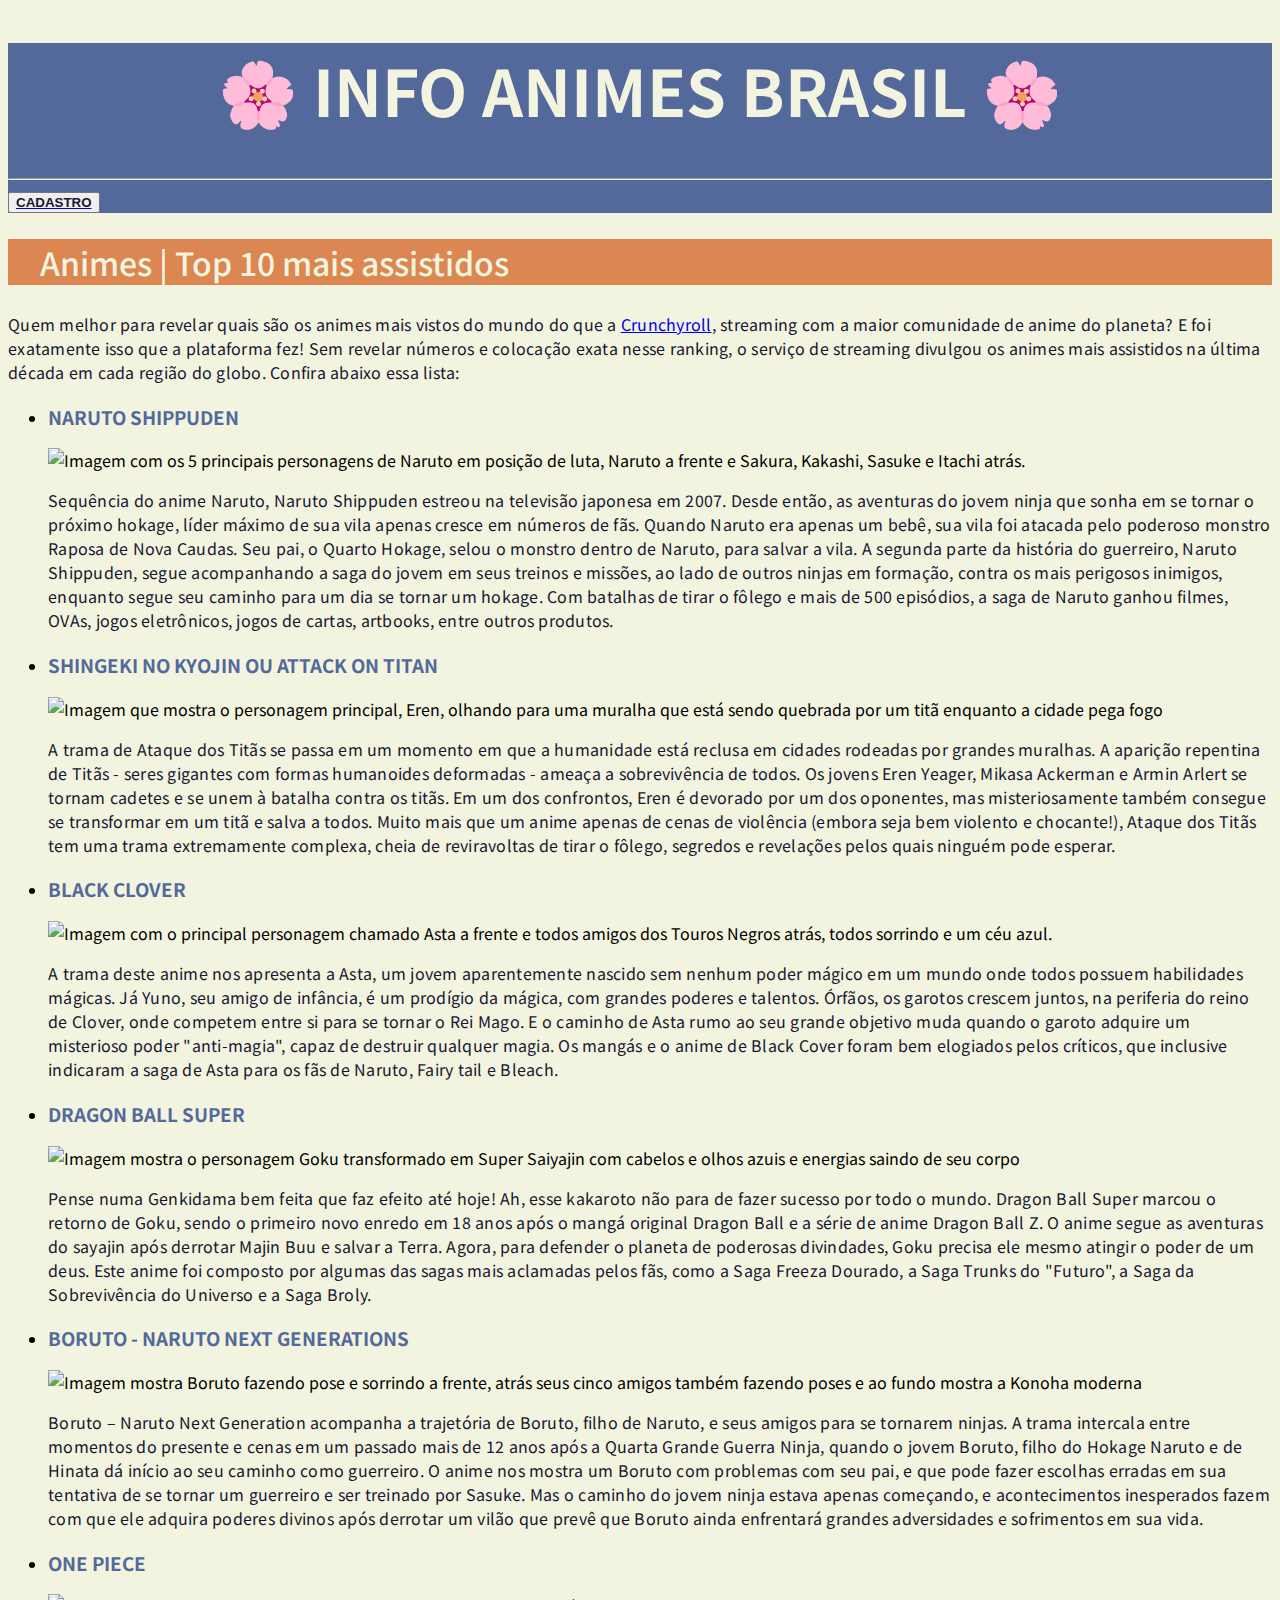
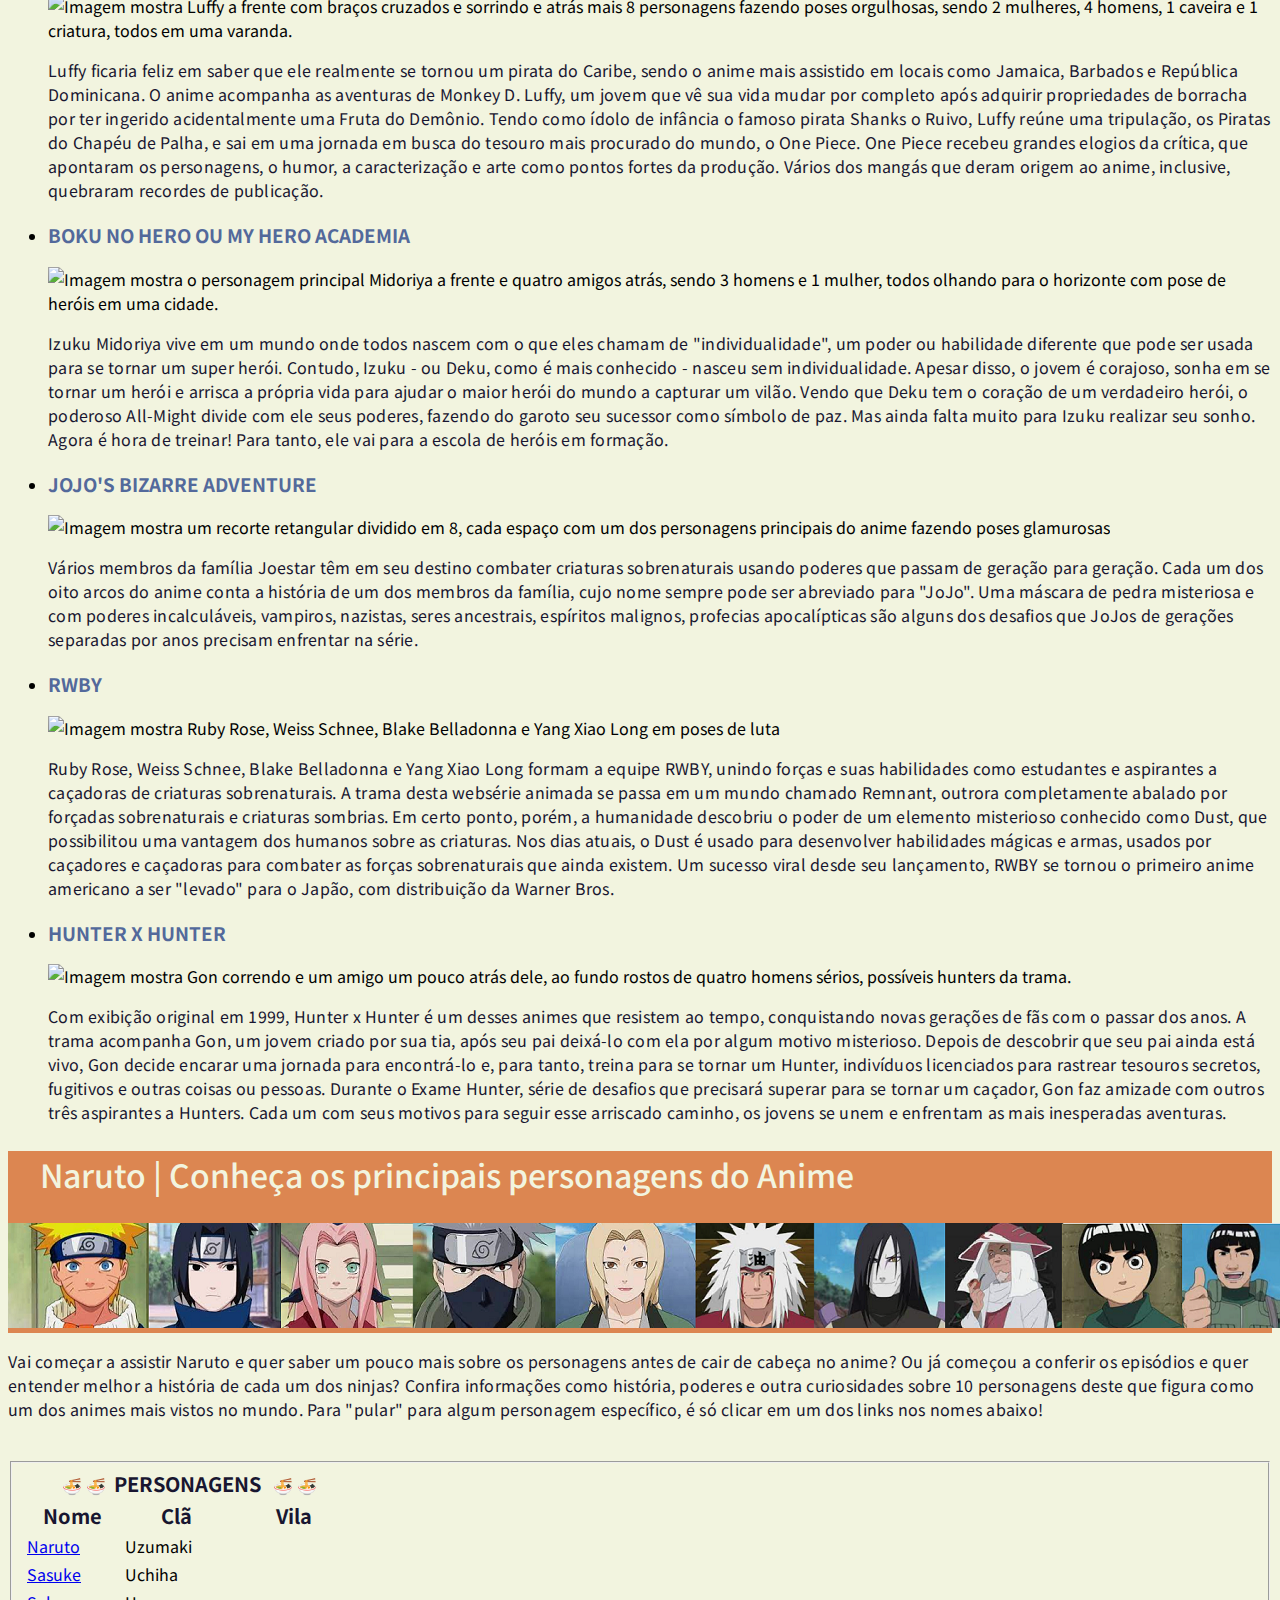
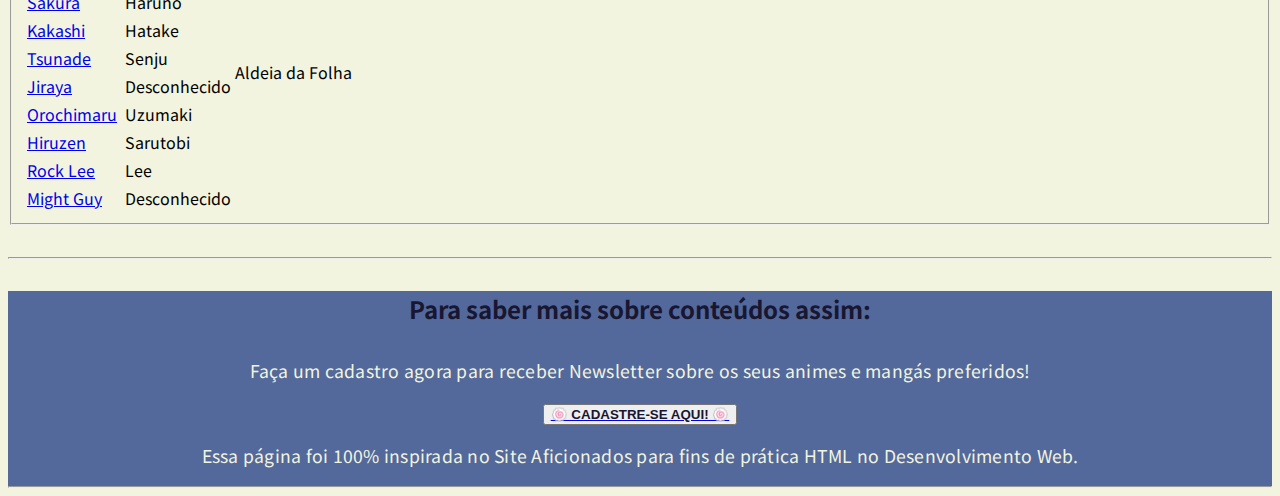
==== commit e060381e: "identação e exlusão de margin em style-cadastro.css" ====
--- a/index.html
+++ b/index.html
@@ -1,5 +1,6 @@
 <!DOCTYPE html>
 <html lang="pt-br">
+
 
 <head>
     <meta charset="UTF-8">
@@ -11,409 +12,535 @@
     <meta name="author" content="Karina Fukuda" />
     <title>Animes BRA</title>
     <link rel="icon" href="img/ghost.png">
+    <link rel="stylesheet" href="style.css">
+    <link rel="preconnect" href="https://fonts.gstatic.com">
+    <link href="https://fonts.googleapis.com/css2?family=Noto+Sans+JP:wght@100;300;400;500;700;900&display=swap"
+        rel="stylesheet">
 </head>
-<div class="titulo">
-    <h1>INFO ANIMES BRASIL</h1>
-    <div class="button-cadastro-top">
-        <button>
-            <a href="cadastro.html" title="Cadastro">Cadastro </a>
-        </button>
-    </div>
-</div>
-<hr />
 
 <body>
-    <div class="descricao-principal">
-        <h2>&#x1F338; OS TOP 10 MAIS ASSISTIDOS NA ÚLTIMA DÉCADA</h2>
-        <p>Quem melhor para revelar quais são os animes mais vistos do mundo do que a <a
-                href="https://www.crunchyroll.com/pt-br" title="Site da Crunchyroll Brasil" target="_blank">
-                Crunchyroll</a>, streaming com a maior comunidade de anime do planeta? E foi exatamente isso que a
-            plataforma fez! Sem revelar números e colocação exata nesse ranking, o serviço de streaming divulgou os
-            animes mais assistidos na última década em cada região do globo. Confira abaixo essa lista: </p>
+    <header>
+        <div class="titulo">
+            <h1>&#x1F338; info animes brasil &#x1F338; </h1>
+            <hr />
+            <nav>
+                <div class="button-cadastro-top">
+                    <button>
+                        <a href="cadastro.html" title="Cadastro"><span class="buttons">Cadastro</span></a>
+                    </button>
+                </div>
+            </nav>
+        </div>
+    </header>
+
+    <main>
+        <section class="conteudo-principal">
+            <article>
+                <div class="descricao-principal">
+                    <div class="descricao-h2">
+                        <h2><span class="titulo-h2">Animes | Top 10 mais assistidos</span></h2>
+                    </div>
+                    <p>Quem melhor para revelar quais são os animes mais vistos do mundo do que a <a
+                            href="https://www.crunchyroll.com/pt-br" title="Site da Crunchyroll Brasil" target="_blank">
+                            Crunchyroll</a>, streaming com a maior comunidade de anime do planeta? E foi exatamente isso
+                        que
+                        a
+                        plataforma fez! Sem revelar números e colocação exata nesse ranking, o serviço de streaming
+                        divulgou
+                        os
+                        animes mais assistidos na última década em cada região do globo. Confira abaixo essa lista: </p>
+                </div>
+            </article>
+            <article>
+                <div class="lista-personagens">
+                    <ul>
+                        <li>
+                            <div class="subtitulo-home">
+                                <h3>Naruto Shippuden</h3>
+                            </div>
+                            <div class="poster-anime">
+                                <img src="img/naruto.jpg" title="Pôster do anime Naruto"
+                                    alt="Imagem com os 5 principais personagens de Naruto em posição de luta, Naruto a frente e Sakura, Kakashi, Sasuke e Itachi atrás." />
+                                <br />
+                            </div>
+                            <div class="texto-poster">
+                                <p>
+                                    Sequência do anime Naruto, Naruto Shippuden estreou na televisão japonesa em 2007.
+                                    Desde
+                                    então,
+                                    as aventuras do jovem ninja que sonha em se tornar o próximo hokage, líder máximo de
+                                    sua
+                                    vila
+                                    apenas cresce em números de fãs.
+                                    Quando Naruto era apenas um bebê, sua vila foi atacada pelo poderoso monstro Raposa
+                                    de
+                                    Nova
+                                    Caudas. Seu pai, o Quarto Hokage, selou o monstro dentro de Naruto, para salvar a
+                                    vila.
+                                    A segunda parte da história do guerreiro, Naruto Shippuden, segue acompanhando a
+                                    saga do
+                                    jovem
+                                    em seus treinos e missões, ao lado de outros ninjas em formação, contra os mais
+                                    perigosos
+                                    inimigos, enquanto segue seu caminho para um dia se tornar um hokage.
+                                    Com batalhas de tirar o fôlego e mais de 500 episódios, a saga de Naruto ganhou
+                                    filmes,
+                                    OVAs,
+                                    jogos eletrônicos, jogos de cartas, artbooks, entre outros produtos.
+                                </p>
+                            </div>
+                        </li>
+                        <li>
+                            <div class="subtitulo-home">
+                                <h3>Shingeki no Kyojin ou Attack on Titan</h3>
+                            </div>
+                            <div class="poster-anime">
+                                <img src="img/shingeki.jpg" title="Pôster do anime Shingeki no Kyojin"
+                                    alt="Imagem que mostra o personagem principal, Eren, olhando para uma muralha que está sendo quebrada por um titã enquanto a cidade pega fogo" />
+                                <br />
+                            </div>
+                            <div class="texto-poster">
+                                <p>
+                                    A trama de Ataque dos Titãs se passa em um momento em que a humanidade está reclusa
+                                    em
+                                    cidades
+                                    rodeadas por
+                                    grandes muralhas. A aparição repentina de Titãs - seres gigantes com formas
+                                    humanoides
+                                    deformadas - ameaça a
+                                    sobrevivência de todos.
+                                    Os jovens Eren Yeager, Mikasa Ackerman e Armin Arlert se tornam cadetes e se unem à
+                                    batalha
+                                    contra os titãs.
+                                    Em um dos confrontos, Eren é devorado por um dos oponentes, mas misteriosamente
+                                    também
+                                    consegue
+                                    se
+                                    transformar em um titã e salva a todos.
+                                    Muito mais que um anime apenas de cenas de violência (embora seja bem violento e
+                                    chocante!),
+                                    Ataque dos
+                                    Titãs tem uma trama extremamente complexa, cheia de reviravoltas de tirar o fôlego,
+                                    segredos
+                                    e
+                                    revelações
+                                    pelos quais ninguém pode esperar.
+                                </p>
+                            </div>
+                        </li>
+                        <li>
+                            <div class="subtitulo-home">
+                                <h3>Black Clover</h3>
+                            </div>
+                            <div class="poster-anime">
+                                <img src="img/black.jpg" title="Pôster do anime Black Clover"
+                                    alt="Imagem com o principal personagem chamado Asta a frente e todos amigos dos Touros Negros atrás, todos sorrindo e um céu azul." />
+                                <br />
+                            </div>
+                            <div class="texto-poster">
+                                <p>
+                                    A trama deste anime nos apresenta a Asta, um jovem aparentemente nascido sem nenhum
+                                    poder
+                                    mágico
+                                    em um
+                                    mundo onde todos possuem habilidades mágicas. Já Yuno, seu amigo de infância, é um
+                                    prodígio
+                                    da
+                                    mágica,
+                                    com grandes poderes e talentos.
+                                    Órfãos, os garotos crescem juntos, na periferia do reino de Clover, onde competem
+                                    entre
+                                    si
+                                    para
+                                    se
+                                    tornar o Rei Mago. E o caminho de Asta rumo ao seu grande objetivo muda quando o
+                                    garoto
+                                    adquire
+                                    um
+                                    misterioso poder "anti-magia", capaz de destruir qualquer magia.
+                                    Os mangás e o anime de Black Cover foram bem elogiados pelos críticos, que inclusive
+                                    indicaram a
+                                    saga de
+                                    Asta para os fãs de Naruto, Fairy tail e Bleach.
+                                </p>
+                            </div>
+                        </li>
+                        <li>
+                            <div class="subtitulo-home">
+                                <h3>Dragon Ball Super</h3>
+                            </div>
+                            <div class="poster-anime">
+                                <img src="img/dragon-ball.jpg" title="Pôster do anime Dragon Ball Super"
+                                    alt="Imagem mostra o personagem Goku transformado em Super Saiyajin com cabelos e olhos azuis e energias saindo de seu corpo" />
+                                <br />
+                            </div>
+                            <div class="texto-poster">
+                                <p>
+                                    Pense numa Genkidama bem feita que faz efeito até hoje! Ah, esse kakaroto não para
+                                    de
+                                    fazer
+                                    sucesso por
+                                    todo o mundo. Dragon Ball Super marcou o retorno de Goku, sendo o primeiro novo
+                                    enredo
+                                    em 18
+                                    anos após o
+                                    mangá original Dragon Ball e a série de anime Dragon Ball Z.
+                                    O anime segue as aventuras do sayajin após derrotar Majin Buu e salvar a Terra.
+                                    Agora,
+                                    para
+                                    defender o
+                                    planeta de poderosas divindades, Goku precisa ele mesmo atingir o poder de um deus.
+                                    Este anime foi composto por algumas das sagas mais aclamadas pelos fãs, como a Saga
+                                    Freeza
+                                    Dourado, a
+                                    Saga Trunks do "Futuro", a Saga da Sobrevivência do Universo e a Saga Broly.
+                                </p>
+                            </div>
+                        </li>
+                        <li>
+                            <div class="subtitulo-home">
+                                <h3>Boruto - Naruto Next Generations</h3>
+                            </div>
+                            <div class="poster-anime">
+                                <img src="img/boruto.jpg" title="Pôster do anime Boruto"
+                                    alt="Imagem mostra Boruto fazendo pose e sorrindo a frente, atrás seus cinco amigos também fazendo poses e ao fundo mostra a Konoha moderna " />
+                                <br />
+                            </div>
+                            <div class="texto-poster">
+                                <p>
+                                    Boruto – Naruto Next Generation acompanha a trajetória de Boruto, filho de Naruto, e
+                                    seus
+                                    amigos
+                                    para se
+                                    tornarem ninjas. A trama intercala entre momentos do presente e cenas em um passado
+                                    mais
+                                    de
+                                    12
+                                    anos após a
+                                    Quarta Grande Guerra Ninja, quando o jovem Boruto, filho do Hokage Naruto e de
+                                    Hinata dá
+                                    início
+                                    ao seu
+                                    caminho como guerreiro.
+                                    O anime nos mostra um Boruto com problemas com seu pai, e que pode fazer escolhas
+                                    erradas em
+                                    sua
+                                    tentativa
+                                    de se tornar um guerreiro e ser treinado por Sasuke. Mas o caminho do jovem ninja
+                                    estava
+                                    apenas
+                                    começando, e
+                                    acontecimentos inesperados fazem com que ele adquira poderes divinos após derrotar
+                                    um
+                                    vilão
+                                    que
+                                    prevê que
+                                    Boruto ainda enfrentará grandes adversidades e sofrimentos em sua vida.
+                                </p>
+                            </div>
+                        </li>
+                        <li>
+                            <div class="subtitulo-home">
+                                <h3>One Piece</h3>
+                            </div>
+                            <div class="poster-anime">
+                                <img src="img/one-piece.jpg" title="Pôster do anime One Piece"
+                                    alt="Imagem mostra Luffy a frente com braços cruzados e sorrindo e atrás mais 8 personagens fazendo poses orgulhosas, sendo 2 mulheres, 4 homens, 1 caveira e 1 criatura, todos em uma varanda." />
+                                <br />
+                            </div>
+                            <div class="texto-poster">
+                                <p>
+                                    Luffy ficaria feliz em saber que ele realmente se tornou um pirata do Caribe, sendo
+                                    o
+                                    anime
+                                    mais
+                                    assistido em locais como Jamaica, Barbados e República Dominicana.
+                                    O anime acompanha as aventuras de Monkey D. Luffy, um jovem que vê sua vida mudar
+                                    por
+                                    completo
+                                    após
+                                    adquirir propriedades de borracha por ter ingerido acidentalmente uma Fruta do
+                                    Demônio.
+                                    Tendo
+                                    como ídolo
+                                    de infância o famoso pirata Shanks o Ruivo, Luffy reúne uma tripulação, os Piratas
+                                    do
+                                    Chapéu
+                                    de
+                                    Palha, e
+                                    sai em uma jornada em busca do tesouro mais procurado do mundo, o One Piece.
+                                    One Piece recebeu grandes elogios da crítica, que apontaram os personagens, o humor,
+                                    a
+                                    caracterização e
+                                    arte como pontos fortes da produção. Vários dos mangás que deram origem ao anime,
+                                    inclusive,
+                                    quebraram
+                                    recordes de publicação.
+                                </p>
+                            </div>
+                        </li>
+                        <li>
+                            <div class="subtitulo-home">
+                                <h3>Boku no Hero ou My Hero Academia</h3>
+                            </div>
+                            <div class="poster-anime">
+                                <img src="img/my-hero.jpg" title="Pôster do anime Boku no Hero"
+                                    alt="Imagem mostra o personagem principal Midoriya a frente e quatro amigos atrás, sendo 3 homens e 1 mulher, todos olhando para o horizonte com pose de heróis em uma cidade." />
+                                <br />
+                            </div>
+                            <div class="texto-poster">
+                                <p>
+                                    Izuku Midoriya vive em um mundo onde todos nascem com o que eles chamam de
+                                    "individualidade", um
+                                    poder
+                                    ou habilidade diferente que pode ser usada para se tornar um super herói. Contudo,
+                                    Izuku
+                                    -
+                                    ou
+                                    Deku, como
+                                    é mais conhecido - nasceu sem individualidade. Apesar disso, o jovem é corajoso,
+                                    sonha
+                                    em se
+                                    tornar um
+                                    herói e arrisca a própria vida para ajudar o maior herói do mundo a capturar um
+                                    vilão.
+                                    Vendo que Deku tem o coração de um verdadeiro herói, o poderoso All-Might divide com
+                                    ele
+                                    seus
+                                    poderes,
+                                    fazendo do garoto seu sucessor como símbolo de paz. Mas ainda falta muito para Izuku
+                                    realizar
+                                    seu sonho.
+                                    Agora é hora de treinar! Para tanto, ele vai para a escola de heróis em formação.
+                                </p>
+                            </div>
+                        </li>
+                        <li>
+                            <div class="subtitulo-home">
+                                <h3>Jojo's Bizarre Adventure</h3>
+                            </div>
+                            <div class="poster-anime">
+                                <img src="img/jojos-bizarre.jpg" title="Pôster do anime Jojo's Bizarre Adventure"
+                                    alt="Imagem mostra um recorte retangular dividido em 8, cada espaço com um dos personagens principais do anime fazendo poses glamurosas" />
+                                <br />
+                            </div>
+                            <div class="texto-poster">
+                                <p>
+                                    Vários membros da família Joestar têm em seu destino combater criaturas
+                                    sobrenaturais
+                                    usando
+                                    poderes que
+                                    passam de geração para geração. Cada um dos oito arcos do anime conta a história de
+                                    um
+                                    dos
+                                    membros da
+                                    família, cujo nome sempre pode ser abreviado para "JoJo".
+                                    Uma máscara de pedra misteriosa e com poderes incalculáveis, vampiros, nazistas,
+                                    seres
+                                    ancestrais,
+                                    espíritos malignos, profecias apocalípticas são alguns dos desafios que JoJos de
+                                    gerações
+                                    separadas por
+                                    anos precisam enfrentar na série.
+                                </p>
+                            </div>
+                        </li>
+                        <li>
+                            <div class="subtitulo-home">
+                                <h3>RWBY</h3>
+                            </div>
+                            <div class="poster-anime">
+                                <img src="img/rwby.jpg" title="Pôster do anime RWBY"
+                                    alt="Imagem mostra Ruby Rose, Weiss Schnee, Blake Belladonna e Yang Xiao Long em poses de luta" />
+                                <br />
+                            </div>
+                            <div class="texto-poster">
+                                <p>
+                                    Ruby Rose, Weiss Schnee, Blake Belladonna e Yang Xiao Long formam a equipe RWBY,
+                                    unindo
+                                    forças e
+                                    suas
+                                    habilidades como estudantes e aspirantes a caçadoras de criaturas sobrenaturais.
+                                    A trama desta websérie animada se passa em um mundo chamado Remnant, outrora
+                                    completamente
+                                    abalado por
+                                    forçadas sobrenaturais e criaturas sombrias. Em certo ponto, porém, a humanidade
+                                    descobriu o
+                                    poder de um
+                                    elemento misterioso conhecido como Dust, que possibilitou uma vantagem dos humanos
+                                    sobre
+                                    as
+                                    criaturas.
+                                    Nos dias atuais, o Dust é usado para desenvolver habilidades mágicas e armas, usados
+                                    por
+                                    caçadores e
+                                    caçadoras para combater as forças sobrenaturais que ainda existem.
+                                    Um sucesso viral desde seu lançamento, RWBY se tornou o primeiro anime americano a
+                                    ser
+                                    "levado"
+                                    para o
+                                    Japão, com distribuição da Warner Bros.
+                                </p>
+                            </div>
+                        </li>
+                        <li>
+                            <div class="subtitulo-home">
+                                <h3>Hunter x Hunter</h3>
+                            </div>
+                            <div class="poster-anime">
+                                <img src="img/hunter-x-hunter.jpg" title="Pôster do anime Hunter x Hunter"
+                                    alt="Imagem mostra Gon correndo e um amigo um pouco atrás dele, ao fundo rostos de quatro homens sérios, possíveis hunters da trama. " />
+                                <br />
+                            </div>
+                            <div class="texto-poster">
+                                <p>
+                                    Com exibição original em 1999, Hunter x Hunter é um desses animes que resistem ao
+                                    tempo,
+                                    conquistando
+                                    novas gerações de fãs com o passar dos anos. A trama acompanha Gon, um jovem criado
+                                    por
+                                    sua
+                                    tia,
+                                    após
+                                    seu pai deixá-lo com ela por algum motivo misterioso.
+                                    Depois de descobrir que seu pai ainda está vivo, Gon decide encarar uma jornada para
+                                    encontrá-lo
+                                    e, para
+                                    tanto, treina para se tornar um Hunter, indivíduos licenciados para rastrear
+                                    tesouros
+                                    secretos,
+                                    fugitivos e outras coisas ou pessoas.
+                                    Durante o Exame Hunter, série de desafios que precisará superar para se tornar um
+                                    caçador,
+                                    Gon
+                                    faz
+                                    amizade com outros três aspirantes a Hunters. Cada um com seus motivos para seguir
+                                    esse
+                                    arriscado
+                                    caminho, os jovens se unem e enfrentam as mais inesperadas aventuras.
+                                </p>
+                            </div>
+                    </ul>
+            </article>
+
+            <div class="descricao-h2">
+                <h2><span class="titulo-h2"> Naruto | Conheça os principais personagens do Anime</span></h2>
+
+                <img src="img/naruto-classico.png" title="Pôster Naruto Clássico"
+                    alt="Imagem mostra o rosto dos dez principais personagens do anime Naruto Clássico" />
+            </div>
+            <p>
+                Vai começar a assistir Naruto e quer saber um pouco mais sobre os personagens antes de cair de cabeça no
+                anime? Ou já começou a conferir os episódios e quer entender melhor a história de cada um dos ninjas?
+                Confira informações como história, poderes e outra curiosidades sobre 10 personagens deste que figura
+                como um dos animes mais vistos no mundo.
+                Para "pular" para algum personagem específico, é só clicar em um dos links nos nomes abaixo!
+            </p>
+            </div>
+            <br />
+        </section>
+
+        <!--Tabela Personagens-->
+        <section class="tabela-personagens">
+            <fieldset>
+                <table>
+                    <caption rowspan="2">&#127836; &#127836; &nbsp;<span class="titulo-li">PERSONAGENS</span> &nbsp;
+                        &#127836; &#127836;</caption>
+                    <thead>
+                        <tr>
+                            <th rowspan="2"> Nome</th>
+                            <th rowspan="2" colspan="2">Clã</th>
+                            <th rowspan="2" colspan="2">Vila</th>
+                        </tr>
+                    </thead>
+                    <tbody>
+                        <tr>
+                            <td><a href="https://www.aficionados.com.br/naruto-classico-personagens-principais-poderes/#anchor-naruto"
+                                    target="_blank">Naruto</a></td>
+                            <td></td>
+                            <td> Uzumaki</td>
+                            <td rowspan="10"> Aldeia da Folha</td>
+                        </tr>
+                        <tr>
+                            <td><a href="https://www.aficionados.com.br/naruto-classico-personagens-principais-poderes/#anchor-sasuke"
+                                    target="_blank">Sasuke</a></td>
+                            <td></td>
+                            <td> Uchiha</td>
+                        </tr>
+                        <tr>
+                            <td><a href="https://www.aficionados.com.br/naruto-classico-personagens-principais-poderes/#anchor-sakura"
+                                    target="_blank">Sakura</a></td>
+                            <td></td>
+                            <td> Haruno</td>
+                        </tr>
+                        <tr>
+                            <td><a href="https://www.aficionados.com.br/naruto-classico-personagens-principais-poderes/#anchor-kakashi"
+                                    target="_blank">Kakashi</a></td>
+                            <td></td>
+                            <td> Hatake</td>
+                        </tr>
+                        <tr>
+                            <td><a href="https://www.aficionados.com.br/naruto-classico-personagens-principais-poderes/#anchor-tsunade"
+                                    target="_blank">Tsunade</a></td>
+                            <td></td>
+                            <td> Senju</td>
+                        <tr>
+                            <td><a href="https://www.aficionados.com.br/naruto-classico-personagens-principais-poderes/#anchor-jiraya"
+                                    target="_blank">Jiraya</a></td>
+                            <td></td>
+                            <td> Desconhecido</td>
+                        </tr>
+                        <tr>
+                            <td><a href="https://www.aficionados.com.br/naruto-classico-personagens-principais-poderes/#anchor-orochimaru"
+                                    target="_blank">Orochimaru</a></td>
+                            <td></td>
+                            <td> Uzumaki</td>
+                        </tr>
+                        <tr>
+                            <td><a href="https://www.aficionados.com.br/naruto-classico-personagens-principais-poderes/#anchor-hiruzen"
+                                    target="_blank">Hiruzen</a></td>
+                            <td></td>
+                            <td> Sarutobi</td>
+                        </tr>
+                        <tr>
+                            <td><a href="https://www.aficionados.com.br/naruto-classico-personagens-principais-poderes/#anchor-rock-lee"
+                                    target="_blank">Rock Lee</a></td>
+                            <td></td>
+                            <td> Lee</td>
+                        </tr>
+                        <tr>
+                            <td><a href="https://www.aficionados.com.br/naruto-classico-personagens-principais-poderes/#anchor-guy"
+                                    target="_blank">Might Guy</a></td>
+                            <td></td>
+                            <td> Desconhecido</td>
+                        </tr>
+                    </tbody>
+                </table>
+            </fieldset>
+        </section>
         <br />
-    </div>
-    <div class="lista-personagens">
-        <ul>
-            <li>
-                <div class="subtitulo-home">
-                    <h3>Naruto Shippuden</h3>
+        <hr />
+    </main>
+    
+    <!--Cadastro-->
+    <footer>
+        <div class="info">
+            <h4>Para saber mais sobre conteúdos assim: </h4>
+            <p class="texto-footer">Faça um cadastro agora para receber Newsletter sobre os seus animes e mangás
+                preferidos!</p>
+            <nav>
+                <div class="button-cadastro">
+                    <button>
+                        <a href="cadastro.html" title="Cadastro"><span class="buttons">&#x1F365; Cadastre-se aqui!
+                                &#x1F365;</span></a>
+                    </button>
                 </div>
-                <div class="poster-anime">
-                    <img src="img/naruto.jpg" title="Pôster do anime Naruto"
-                        alt="Imagem com os 5 principais personagens de Naruto em posição de luta, Naruto a frente e Sakura, Kakashi, Sasuke e Itachi atrás." />
-                    <br />
-                </div>
-                <div class="texto-poster">
-                    <p>
-                        Sequência do anime Naruto, Naruto Shippuden estreou na televisão japonesa em 2007. Desde então,
-                        as aventuras do jovem ninja que sonha em se tornar o próximo hokage, líder máximo de sua vila
-                        apenas cresce em números de fãs.
-                        Quando Naruto era apenas um bebê, sua vila foi atacada pelo poderoso monstro Raposa de Nova
-                        Caudas. Seu pai, o Quarto Hokage, selou o monstro dentro de Naruto, para salvar a vila.
-                        A segunda parte da história do guerreiro, Naruto Shippuden, segue acompanhando a saga do jovem
-                        em seus treinos e missões, ao lado de outros ninjas em formação, contra os mais perigosos
-                        inimigos, enquanto segue seu caminho para um dia se tornar um hokage.
-                        Com batalhas de tirar o fôlego e mais de 500 episódios, a saga de Naruto ganhou filmes, OVAs,
-                        jogos eletrônicos, jogos de cartas, artbooks, entre outros produtos.
-                    </p>
-                </div>
-            </li>
-            <li>
-                <div class="subtitulo-home">
-                    <h3>Shingeki no Kyojin ou Attack on Titan</h3>
-                </div>
-                <div class="poster-anime">
-                    <img src="img/shingeki.jpg" title="Pôster do anime Shingeki no Kyojin"
-                        alt="Imagem que mostra o personagem principal, Eren, olhando para uma muralha que está sendo quebrada por um titã enquanto a cidade pega fogo" />
-                    <br />
-                </div>
-                <div class="texto-poster">
-                    <p>
-                        A trama de Ataque dos Titãs se passa em um momento em que a humanidade está reclusa em cidades
-                        rodeadas por
-                        grandes muralhas. A aparição repentina de Titãs - seres gigantes com formas humanoides
-                        deformadas - ameaça a
-                        sobrevivência de todos.
-                        Os jovens Eren Yeager, Mikasa Ackerman e Armin Arlert se tornam cadetes e se unem à batalha
-                        contra os titãs.
-                        Em um dos confrontos, Eren é devorado por um dos oponentes, mas misteriosamente também consegue
-                        se
-                        transformar em um titã e salva a todos.
-                        Muito mais que um anime apenas de cenas de violência (embora seja bem violento e chocante!),
-                        Ataque dos
-                        Titãs tem uma trama extremamente complexa, cheia de reviravoltas de tirar o fôlego, segredos e
-                        revelações
-                        pelos quais ninguém pode esperar.
-                    </p>
-                </div>
-            </li>
-            <li>
-                <div class="subtitulo-home">
-                    <h3>Black Clover</h3>
-                </div>
-                <div class="poster-anime">
-                    <img src="img/black.jpg" title="Pôster do anime Black Clover"
-                        alt="Imagem com o principal personagem chamado Asta a frente e todos amigos dos Touros Negros atrás, todos sorrindo e um céu azul." />
-                    <br />
-                </div>
-                <div class="texto-poster">
-                    <p>
-                        A trama deste anime nos apresenta a Asta, um jovem aparentemente nascido sem nenhum poder mágico
-                        em um
-                        mundo onde todos possuem habilidades mágicas. Já Yuno, seu amigo de infância, é um prodígio da
-                        mágica,
-                        com grandes poderes e talentos.
-                        Órfãos, os garotos crescem juntos, na periferia do reino de Clover, onde competem entre si para
-                        se
-                        tornar o Rei Mago. E o caminho de Asta rumo ao seu grande objetivo muda quando o garoto adquire
-                        um
-                        misterioso poder "anti-magia", capaz de destruir qualquer magia.
-                        Os mangás e o anime de Black Cover foram bem elogiados pelos críticos, que inclusive indicaram a
-                        saga de
-                        Asta para os fãs de Naruto, Fairy tail e Bleach.
-                    </p>
-                </div>
-            </li>
-            <li>
-                <div class="subtitulo-home">
-                    <h3>Dragon Ball Super</h3>
-                </div>
-                <div class="poster-anime">
-                    <img src="img/dragon-ball.jpg" title="Pôster do anime Dragon Ball Super"
-                        alt="Imagem mostra o personagem Goku transformado em Super Saiyajin com cabelos e olhos azuis e energias saindo de seu corpo" />
-                    <br />
-                </div>
-                <div class="texto-poster">
-                    <p>
-                        Pense numa Genkidama bem feita que faz efeito até hoje! Ah, esse kakaroto não para de fazer
-                        sucesso por
-                        todo o mundo. Dragon Ball Super marcou o retorno de Goku, sendo o primeiro novo enredo em 18
-                        anos após o
-                        mangá original Dragon Ball e a série de anime Dragon Ball Z.
-                        O anime segue as aventuras do sayajin após derrotar Majin Buu e salvar a Terra. Agora, para
-                        defender o
-                        planeta de poderosas divindades, Goku precisa ele mesmo atingir o poder de um deus.
-                        Este anime foi composto por algumas das sagas mais aclamadas pelos fãs, como a Saga Freeza
-                        Dourado, a
-                        Saga Trunks do "Futuro", a Saga da Sobrevivência do Universo e a Saga Broly.
-                    </p>
-                </div>
-            </li>
-            <li>
-                <div class="subtitulo-home">
-                    <h3>Boruto - Naruto Next Generations</h3>
-                </div>
-                <div class="poster-anime">
-                    <img src="img/boruto.jpg" title="Pôster do anime Boruto"
-                        alt="Imagem mostra Boruto fazendo pose e sorrindo a frente, atrás seus cinco amigos também fazendo poses e ao fundo mostra a Konoha moderna " />
-                    <br />
-                </div>
-                <div class="texto-poster">
-                    <p>
-                        Boruto – Naruto Next Generation acompanha a trajetória de Boruto, filho de Naruto, e seus amigos
-                        para se
-                        tornarem ninjas. A trama intercala entre momentos do presente e cenas em um passado mais de 12
-                        anos após a
-                        Quarta Grande Guerra Ninja, quando o jovem Boruto, filho do Hokage Naruto e de Hinata dá início
-                        ao seu
-                        caminho como guerreiro.
-                        O anime nos mostra um Boruto com problemas com seu pai, e que pode fazer escolhas erradas em sua
-                        tentativa
-                        de se tornar um guerreiro e ser treinado por Sasuke. Mas o caminho do jovem ninja estava apenas
-                        começando, e
-                        acontecimentos inesperados fazem com que ele adquira poderes divinos após derrotar um vilão que
-                        prevê que
-                        Boruto ainda enfrentará grandes adversidades e sofrimentos em sua vida.
-                    </p>
-                </div>
-            </li>
-            <li>
-                <div class="subtitulo-home">
-                    <h3>One Piece</h3>
-                </div>
-                <div class="poster-anime">
-                    <img src="img/one-piece.jpg" title="Pôster do anime One Piece"
-                        alt="Imagem mostra Luffy a frente com braços cruzados e sorrindo e atrás mais 8 personagens fazendo poses orgulhosas, sendo 2 mulheres, 4 homens, 1 caveira e 1 criatura, todos em uma varanda." />
-                    <br />
-                </div>
-                <div class="texto-poster">
-                    <p>
-                        Luffy ficaria feliz em saber que ele realmente se tornou um pirata do Caribe, sendo o anime mais
-                        assistido em locais como Jamaica, Barbados e República Dominicana.
-                        O anime acompanha as aventuras de Monkey D. Luffy, um jovem que vê sua vida mudar por completo
-                        após
-                        adquirir propriedades de borracha por ter ingerido acidentalmente uma Fruta do Demônio. Tendo
-                        como ídolo
-                        de infância o famoso pirata Shanks o Ruivo, Luffy reúne uma tripulação, os Piratas do Chapéu de
-                        Palha, e
-                        sai em uma jornada em busca do tesouro mais procurado do mundo, o One Piece.
-                        One Piece recebeu grandes elogios da crítica, que apontaram os personagens, o humor, a
-                        caracterização e
-                        arte como pontos fortes da produção. Vários dos mangás que deram origem ao anime, inclusive,
-                        quebraram
-                        recordes de publicação.
-                    </p>
-                </div>
-            </li>
-            <li>
-                <div class="subtitulo-home">
-                    <h3>Boku no Hero ou My Hero Academia</h3>
-                </div>
-                <div class="poster-anime">
-                    <img src="img/my-hero.jpg" title="Pôster do anime Boku no Hero"
-                        alt="Imagem mostra o personagem principal Midoriya a frente e quatro amigos atrás, sendo 3 homens e 1 mulher, todos olhando para o horizonte com pose de heróis em uma cidade." />
-                    <br />
-                </div>
-                <div class="texto-poster">
-                    <p>
-                        Izuku Midoriya vive em um mundo onde todos nascem com o que eles chamam de "individualidade", um
-                        poder
-                        ou habilidade diferente que pode ser usada para se tornar um super herói. Contudo, Izuku - ou
-                        Deku, como
-                        é mais conhecido - nasceu sem individualidade. Apesar disso, o jovem é corajoso, sonha em se
-                        tornar um
-                        herói e arrisca a própria vida para ajudar o maior herói do mundo a capturar um vilão.
-                        Vendo que Deku tem o coração de um verdadeiro herói, o poderoso All-Might divide com ele seus
-                        poderes,
-                        fazendo do garoto seu sucessor como símbolo de paz. Mas ainda falta muito para Izuku realizar
-                        seu sonho.
-                        Agora é hora de treinar! Para tanto, ele vai para a escola de heróis em formação.
-                    </p>
-                </div>
-            </li>
-            <li>
-                <div class="subtitulo-home">
-                    <h3>Jojo's Bizarre Adventure</h3>
-                </div>
-                <div class="poster-anime">
-                    <img src="img/jojos-bizarre.jpg" title="Pôster do anime Jojo's Bizarre Adventure"
-                        alt="Imagem mostra um recorte retangular dividido em 8, cada espaço com um dos personagens principais do anime fazendo poses glamurosas" />
-                    <br />
-                </div>
-                <div class="texto-poster">
-                    <p>
-                        Vários membros da família Joestar têm em seu destino combater criaturas sobrenaturais usando
-                        poderes que
-                        passam de geração para geração. Cada um dos oito arcos do anime conta a história de um dos
-                        membros da
-                        família, cujo nome sempre pode ser abreviado para "JoJo".
-                        Uma máscara de pedra misteriosa e com poderes incalculáveis, vampiros, nazistas, seres
-                        ancestrais,
-                        espíritos malignos, profecias apocalípticas são alguns dos desafios que JoJos de gerações
-                        separadas por
-                        anos precisam enfrentar na série.
-                    </p>
-                </div>
-            </li>
-            <li>
-                <div class="subtitulo-home">
-                    <h3>RWBY</h3>
-                </div>
-                <div class="poster-anime">
-                    <img src="img/rwby.jpg" title="Pôster do anime RWBY"
-                        alt="Imagem mostra Ruby Rose, Weiss Schnee, Blake Belladonna e Yang Xiao Long em poses de luta" />
-                    <br />
-                </div>
-                <div class="texto-poster">
-                    <p>
-                        Ruby Rose, Weiss Schnee, Blake Belladonna e Yang Xiao Long formam a equipe RWBY, unindo forças e
-                        suas
-                        habilidades como estudantes e aspirantes a caçadoras de criaturas sobrenaturais.
-                        A trama desta websérie animada se passa em um mundo chamado Remnant, outrora completamente
-                        abalado por
-                        forçadas sobrenaturais e criaturas sombrias. Em certo ponto, porém, a humanidade descobriu o
-                        poder de um
-                        elemento misterioso conhecido como Dust, que possibilitou uma vantagem dos humanos sobre as
-                        criaturas.
-                        Nos dias atuais, o Dust é usado para desenvolver habilidades mágicas e armas, usados por
-                        caçadores e
-                        caçadoras para combater as forças sobrenaturais que ainda existem.
-                        Um sucesso viral desde seu lançamento, RWBY se tornou o primeiro anime americano a ser "levado"
-                        para o
-                        Japão, com distribuição da Warner Bros.
-                    </p>
-                </div>
-            </li>
-            <li>
-                <div class="subtitulo-home">
-                    <h3>Hunter x Hunter</h3>
-                </div>
-                <div class="poster-anime">
-                    <img src="img/hunter-x-hunter.jpg" title="Pôster do anime Hunter x Hunter"
-                        alt="Imagem mostra Gon correndo e um amigo um pouco atrás dele, ao fundo rostos de quatro homens sérios, possíveis hunters da trama. " />
-                    <br />
-                </div>
-                <div class="texto-poster">
-                    <p>
-                        Com exibição original em 1999, Hunter x Hunter é um desses animes que resistem ao tempo,
-                        conquistando
-                        novas gerações de fãs com o passar dos anos. A trama acompanha Gon, um jovem criado por sua tia,
-                        após
-                        seu pai deixá-lo com ela por algum motivo misterioso.
-                        Depois de descobrir que seu pai ainda está vivo, Gon decide encarar uma jornada para encontrá-lo
-                        e, para
-                        tanto, treina para se tornar um Hunter, indivíduos licenciados para rastrear tesouros secretos,
-                        fugitivos e outras coisas ou pessoas.
-                        Durante o Exame Hunter, série de desafios que precisará superar para se tornar um caçador, Gon
-                        faz
-                        amizade com outros três aspirantes a Hunters. Cada um com seus motivos para seguir esse
-                        arriscado
-                        caminho, os jovens se unem e enfrentam as mais inesperadas aventuras.
-                    </p>
-                </div>
-        </ul>
-    </div>
-    <hr />
-    <div class="descricao-secundaria">
-        <h2> &#x1F365; NARUTO CLÁSSICO: CONHEÇA OS 10 PRINCIPAIS PERSONAGENS</h2>
-        <img src="img/naruto-classico.png" title="Pôster Naruto Clássico"
-            alt="Imagem mostra o rosto dos dez principais personagens do anime Naruto Clássico" />
-        <div class="div"></div>
-        <p>
-            Vai começar a assistir Naruto e quer saber um pouco mais sobre os personagens antes de cair de cabeça no
-            anime? Ou já começou a conferir os episódios e quer entender melhor a história de cada um dos ninjas?
-            Confira informações como história, poderes e outra curiosidades sobre 10 personagens deste que figura
-            como um dos animes mais vistos no mundo.
-            Para "pular" para algum personagem específico, é só clicar em um dos links nos nomes abaixo!
-        </p>
-    </div>
-    <br />
-    <!--Tabela Personagens-->
-    <div class="tabela-personagens">
-        <fieldset>
-            <table>
-                <div class="titulo-tabela">
-                    <caption rowspan="2">&#127836; &#127836; &nbsp; PERSONAGENS &nbsp; &#127836; &#127836;</caption>
-                </div>
-                <thead>
-                    <tr>
-                        <th rowspan="2"> Nome</th>
-                        <th rowspan="2" colspan="2">Clã</th>
-                        <th rowspan="2" colspan="2">Vila</th>
-                    </tr>
-                </thead>
-                <tbody>
-                    <tr>
-                        <td><a href="https://www.aficionados.com.br/naruto-classico-personagens-principais-poderes/#anchor-naruto"
-                                target="_blank">Naruto</a></td>
-                        <td></td>
-                        <td> Uzumaki</td>
-                        <td rowspan="10"> Aldeia da Folha</td>
-                    </tr>
-                    <tr>
-                        <td><a href="https://www.aficionados.com.br/naruto-classico-personagens-principais-poderes/#anchor-sasuke"
-                                target="_blank">Sasuke</a></td>
-                        <td></td>
-                        <td> Uchiha</td>
-                    </tr>
-                    <tr>
-                        <td><a href="https://www.aficionados.com.br/naruto-classico-personagens-principais-poderes/#anchor-sakura"
-                                target="_blank">Sakura</a></td>
-                        <td></td>
-                        <td> Haruno</td>
-                    </tr>
-                    <tr>
-                        <td><a href="https://www.aficionados.com.br/naruto-classico-personagens-principais-poderes/#anchor-kakashi"
-                                target="_blank">Kakashi</a></td>
-                        <td></td>
-                        <td> Hatake</td>
-                    </tr>
-                    <tr>
-                        <td><a href="https://www.aficionados.com.br/naruto-classico-personagens-principais-poderes/#anchor-tsunade"
-                                target="_blank">Tsunade</a></td>
-                        <td></td>
-                        <td> Senju</td>
-                    <tr>
-                        <td><a href="https://www.aficionados.com.br/naruto-classico-personagens-principais-poderes/#anchor-jiraya"
-                                target="_blank">Jiraya</a></td>
-                        <td></td>
-                        <td> Desconhecido</td>
-                    </tr>
-                    <tr>
-                        <td><a href="https://www.aficionados.com.br/naruto-classico-personagens-principais-poderes/#anchor-orochimaru"
-                                target="_blank">Orochimaru</a></td>
-                        <td></td>
-                        <td> Uzumaki</td>
-                    </tr>
-                    <tr>
-                        <td><a href="https://www.aficionados.com.br/naruto-classico-personagens-principais-poderes/#anchor-hiruzen"
-                                target="_blank">Hiruzen</a></td>
-                        <td></td>
-                        <td> Sarutobi</td>
-                    </tr>
-                    <tr>
-                        <td><a href="https://www.aficionados.com.br/naruto-classico-personagens-principais-poderes/#anchor-rock-lee"
-                                target="_blank">Rock Lee</a></td>
-                        <td></td>
-                        <td> Lee</td>
-                    </tr>
-                    <tr>
-                        <td><a href="https://www.aficionados.com.br/naruto-classico-personagens-principais-poderes/#anchor-guy"
-                                target="_blank">Might Guy</a></td>
-                        <td></td>
-                        <td> Desconhecido</td>
-                    </tr>
-                </tbody>
-            </table>
-    </div>
-    </fieldset>
-    <br />
-    <hr />
-    <!--Cadastre-se e Referência-->
-    <div class="info">
-        <h4>Para saber mais sobre conteúdos assim: </h4>
-        <p>Faça um cadastro para receber Newsletter sobre os seus animes e mangás preferidos!</p>
-        <div class="button-cadastro">
-            <button>
-                <a href="cadastro.html" title="Cadastro">Cadastrar-se agora</a>
-            </button>
+            </nav>
+            <p class="texto-footer">Essa página foi 100% inspirada no Site Aficionados para fins de prática HTML no
+                Desenvolvimento Web.</p>
         </div>
-        <p>Ou acesse a página <a href="https://www.aficionados.com.br/animes-mais-assistidos-mundo/"
-                title="Site Aficionados" target="_blank">Aficionados.</a> <br />Essa página foi 100% inspirada nela para
-            fins de prática HTML no Desenvolvimento Web.</p>
-    </div>
-    <br />
-    <hr />
+        <hr />
+    </footer>
 </body>
 
 </html>--- a/style.css
+++ b/style.css
@@ -0,0 +1,100 @@
+/*Cores:
+#dc8651 - Laranja Escuro
+#e3aa59 - Laranja Médio
+#f2f4df - Creme
+#53699b - Azul Médio
+#181630 - Azul Escuro
+*/
+
+html , body, ul {
+    font-family: 'Noto Sans JP', sans-serif;
+    background-color: none;
+    font-size: 1em;
+    background-color: #f2f4df;
+}
+
+.titulo {
+    background-color: #53699b ;
+}
+
+h1, h3 {
+    text-transform: uppercase;
+}
+
+h2 {
+    text-transform: unset;
+}
+
+h1 {
+    color: #f2f4df;
+    font-size: 4em;
+    text-align: center;
+}
+
+h2 {
+    color: #e3aa59;
+    font-size: 2em;
+    font-weight: 300;
+    text-indent: 1em;
+}
+
+h3 {
+    color: #53699b;
+}
+
+h4 {
+    color: #181630;
+    font-size: 1.5em;   
+}
+
+p {
+    text-align: left;
+    letter-spacing: 0.25px;
+    font-style: normal;
+    color: #181630;
+}
+
+.buttons {
+    text-decoration: none;
+    text-transform: uppercase;
+    font-variant: small;
+    font-style: normal;
+    font-weight: 600;
+    color: #181630;
+}
+
+.titulo-li, th  {  
+    text-decoration: none;
+    font-style: normal;
+    font-size: 1.25em;
+    font-weight: bold;
+    color: #181630;
+}
+
+tr {
+    font-size: 1em;
+}
+
+.titulo-h2 {
+    color:#f2f4df; 
+    font-weight: 500;
+}
+
+.descricao-h2 {
+    background-color: #dc8651;
+}
+
+.tabela-personagens {
+    background-color: #f2f4df;
+}
+
+footer {
+    background-color: #53699b;
+    text-align: center;
+}
+
+.texto-footer {
+    color: #f2f4df;
+    font-size: 1.1em;
+    text-align: center;
+}
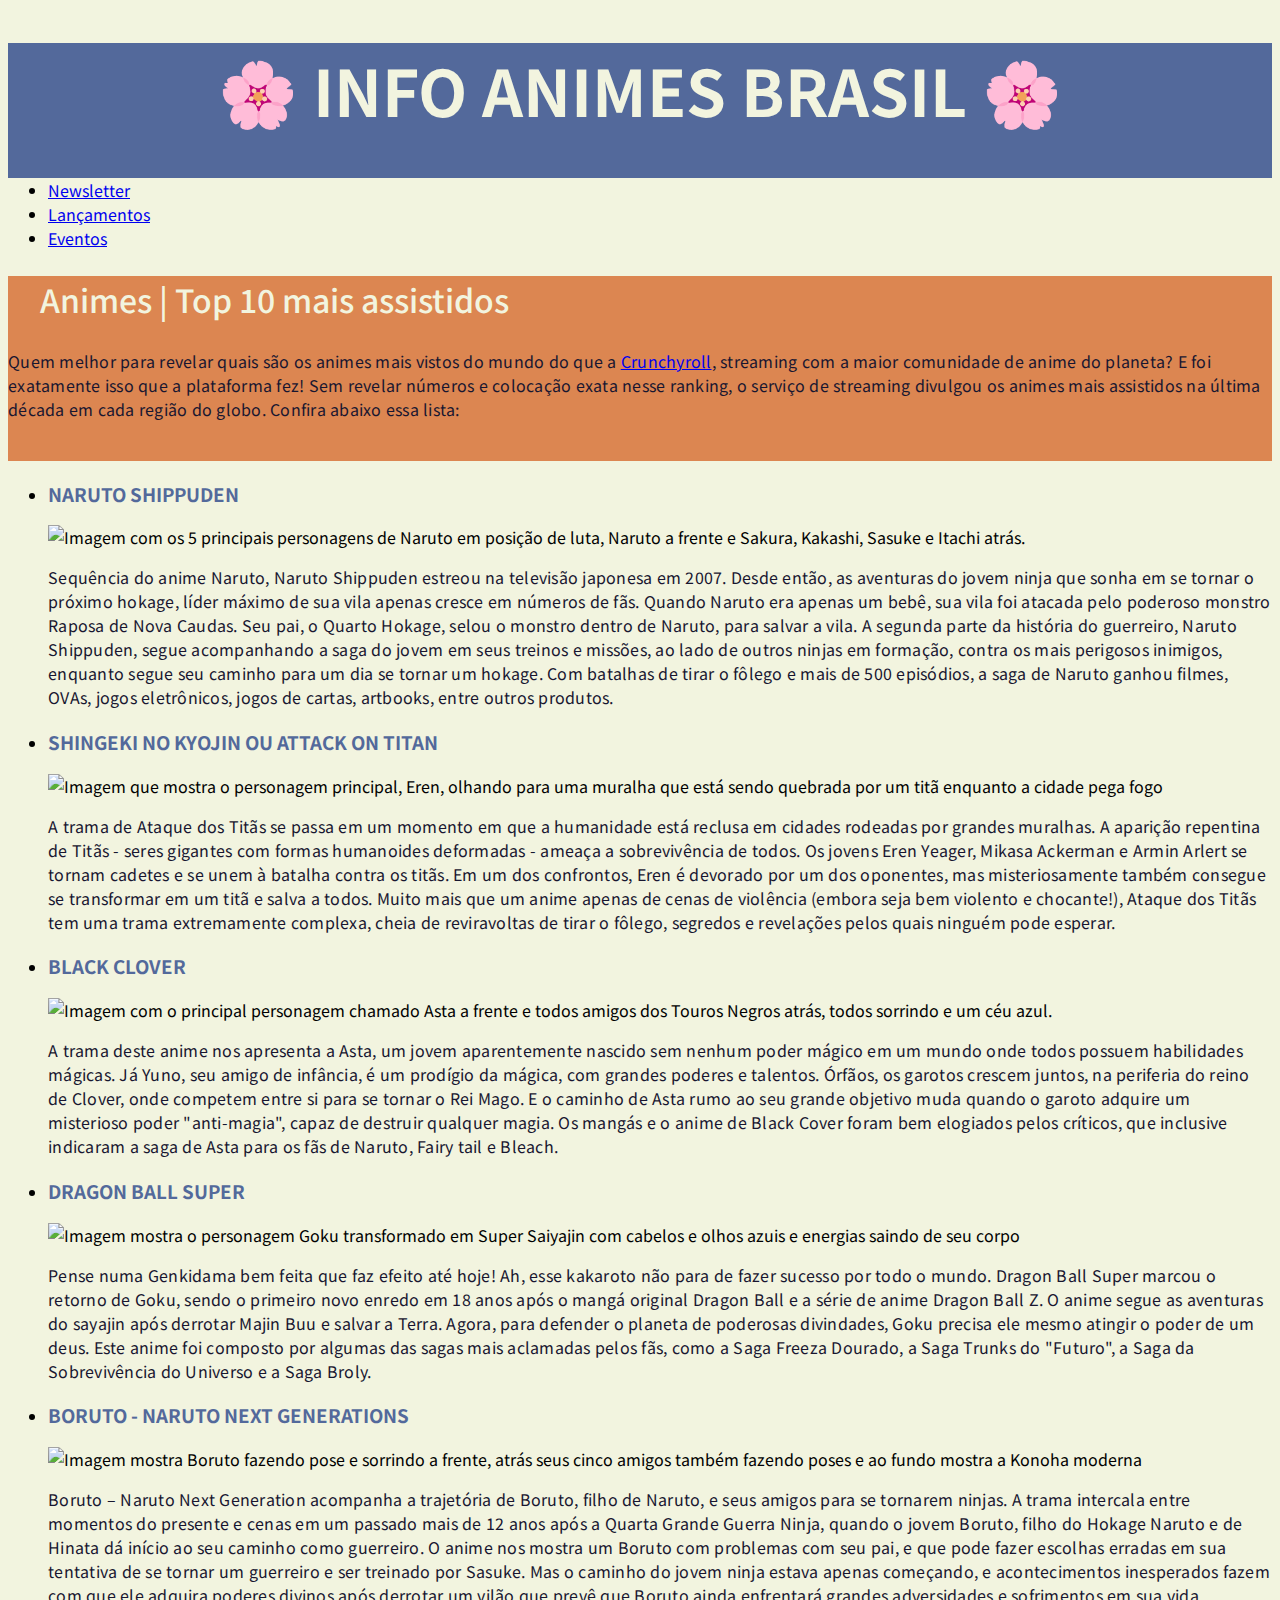
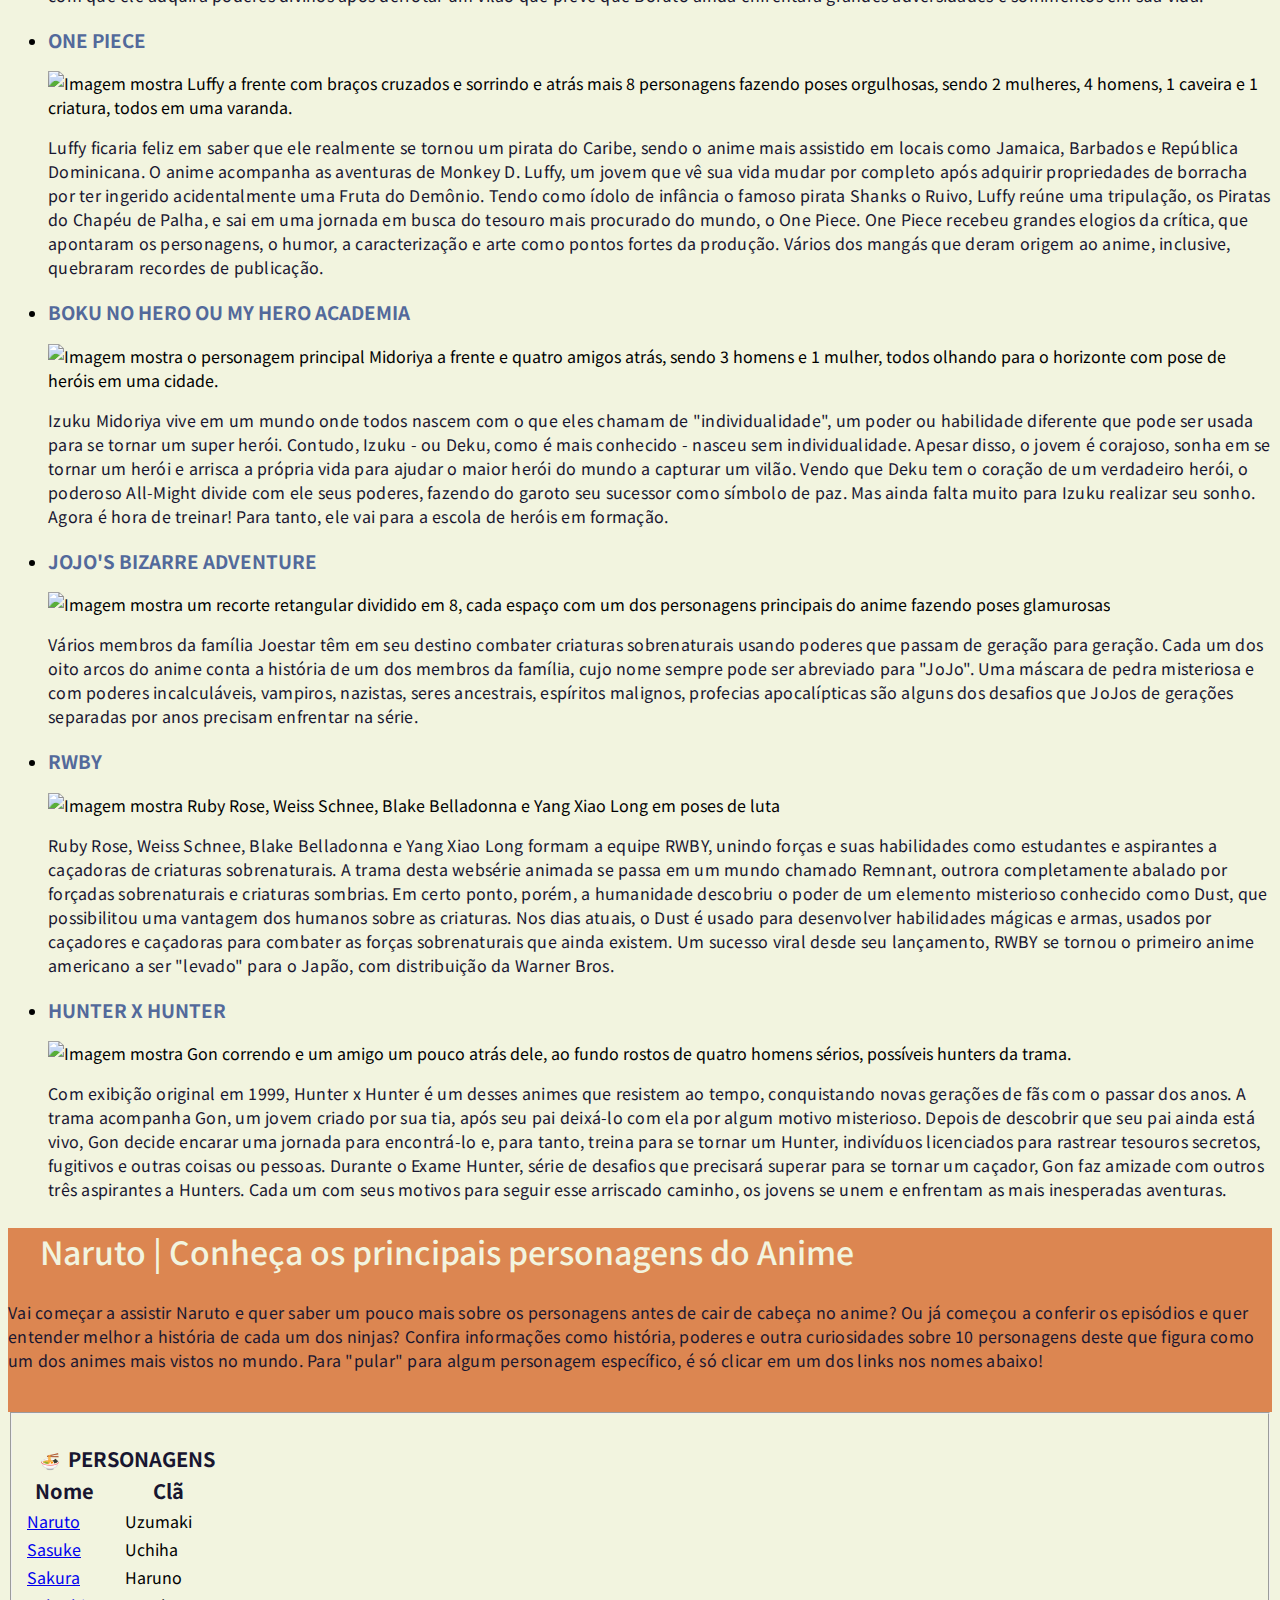
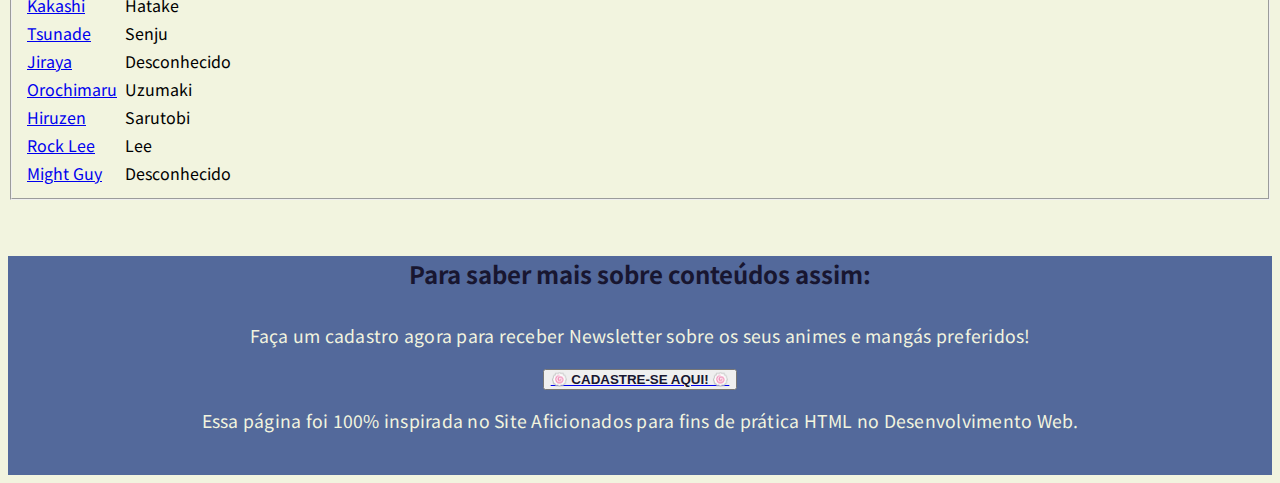
==== commit 231a619e: "identacao" ====
--- a/index.html
+++ b/index.html
@@ -22,506 +22,558 @@
     <header>
         <div class="titulo">
             <h1>&#x1F338; info animes brasil &#x1F338; </h1>
-            <hr />
-            <nav>
-                <div class="button-cadastro-top">
-                    <button>
-                        <a href="cadastro.html" title="Cadastro"><span class="buttons">Cadastro</span></a>
-                    </button>
-                </div>
-            </nav>
+            <div class="lista-topo">
+                <nav>
+                    <ul>
+                        <li>
+                            <a href="cadastro.html"> Newsletter </a>
+                        </li>
+                        <li>
+                            <a href="#">Lançamentos</a>
+                        </li>
+                        <li>
+                            <a href="#">Eventos</a>
+                        </li>
+                    </ul>
+                </nav>
+            </div>
         </div>
     </header>
 
     <main>
-        <section class="conteudo-principal">
-            <article>
-                <div class="descricao-principal">
-                    <div class="descricao-h2">
-                        <h2><span class="titulo-h2">Animes | Top 10 mais assistidos</span></h2>
+        <div class="fundo">
+            <section class="conteudo-principal">
+                <article>
+                    <div class="descricao-principal">
+                        <div class="descricao-h2">
+                            <h2><span class="titulo-h2">Animes | Top 10 mais assistidos</span></h2>
+
+                            <p>Quem melhor para revelar quais são os animes mais vistos do mundo do que a <a
+                                    href="https://www.crunchyroll.com/pt-br" title="Site da Crunchyroll Brasil"
+                                    target="_blank">
+                                    Crunchyroll</a>, streaming com a maior comunidade de anime do planeta? E foi
+                                exatamente isso
+                                que
+                                a
+                                plataforma fez! Sem revelar números e colocação exata nesse ranking, o serviço de
+                                streaming
+                                divulgou
+                                os
+                                animes mais assistidos na última década em cada região do globo. Confira abaixo essa
+                                lista: </p>
+                            <br />
+                        </div>
                     </div>
-                    <p>Quem melhor para revelar quais são os animes mais vistos do mundo do que a <a
-                            href="https://www.crunchyroll.com/pt-br" title="Site da Crunchyroll Brasil" target="_blank">
-                            Crunchyroll</a>, streaming com a maior comunidade de anime do planeta? E foi exatamente isso
-                        que
-                        a
-                        plataforma fez! Sem revelar números e colocação exata nesse ranking, o serviço de streaming
-                        divulgou
-                        os
-                        animes mais assistidos na última década em cada região do globo. Confira abaixo essa lista: </p>
+                </article>
+                <article>
+                    <div class="lista-personagens">
+                        <ul>
+                            <li>
+                                <div class="subtitulo-home">
+                                    <h3>Naruto Shippuden</h3>
+                                </div>
+                                <div class="poster-anime">
+                                    <img src="img/naruto.jpg" title="Pôster do anime Naruto"
+                                        alt="Imagem com os 5 principais personagens de Naruto em posição de luta, Naruto a frente e Sakura, Kakashi, Sasuke e Itachi atrás." />
+                                    <br />
+                                </div>
+                                <div class="texto-poster">
+                                    <p>
+                                        Sequência do anime Naruto, Naruto Shippuden estreou na televisão japonesa em
+                                        2007.
+                                        Desde
+                                        então,
+                                        as aventuras do jovem ninja que sonha em se tornar o próximo hokage, líder
+                                        máximo de
+                                        sua
+                                        vila
+                                        apenas cresce em números de fãs.
+                                        Quando Naruto era apenas um bebê, sua vila foi atacada pelo poderoso monstro
+                                        Raposa
+                                        de
+                                        Nova
+                                        Caudas. Seu pai, o Quarto Hokage, selou o monstro dentro de Naruto, para salvar
+                                        a
+                                        vila.
+                                        A segunda parte da história do guerreiro, Naruto Shippuden, segue acompanhando a
+                                        saga do
+                                        jovem
+                                        em seus treinos e missões, ao lado de outros ninjas em formação, contra os mais
+                                        perigosos
+                                        inimigos, enquanto segue seu caminho para um dia se tornar um hokage.
+                                        Com batalhas de tirar o fôlego e mais de 500 episódios, a saga de Naruto ganhou
+                                        filmes,
+                                        OVAs,
+                                        jogos eletrônicos, jogos de cartas, artbooks, entre outros produtos.
+                                    </p>
+                                </div>
+                            </li>
+                            <li>
+                                <div class="subtitulo-home">
+                                    <h3>Shingeki no Kyojin ou Attack on Titan</h3>
+                                </div>
+                                <div class="poster-anime">
+                                    <img src="img/shingeki.jpg" title="Pôster do anime Shingeki no Kyojin"
+                                        alt="Imagem que mostra o personagem principal, Eren, olhando para uma muralha que está sendo quebrada por um titã enquanto a cidade pega fogo" />
+                                    <br />
+                                </div>
+                                <div class="texto-poster">
+                                    <p>
+                                        A trama de Ataque dos Titãs se passa em um momento em que a humanidade está
+                                        reclusa
+                                        em
+                                        cidades
+                                        rodeadas por
+                                        grandes muralhas. A aparição repentina de Titãs - seres gigantes com formas
+                                        humanoides
+                                        deformadas - ameaça a
+                                        sobrevivência de todos.
+                                        Os jovens Eren Yeager, Mikasa Ackerman e Armin Arlert se tornam cadetes e se
+                                        unem à
+                                        batalha
+                                        contra os titãs.
+                                        Em um dos confrontos, Eren é devorado por um dos oponentes, mas misteriosamente
+                                        também
+                                        consegue
+                                        se
+                                        transformar em um titã e salva a todos.
+                                        Muito mais que um anime apenas de cenas de violência (embora seja bem violento e
+                                        chocante!),
+                                        Ataque dos
+                                        Titãs tem uma trama extremamente complexa, cheia de reviravoltas de tirar o
+                                        fôlego,
+                                        segredos
+                                        e
+                                        revelações
+                                        pelos quais ninguém pode esperar.
+                                    </p>
+                                </div>
+                            </li>
+                            <li>
+                                <div class="subtitulo-home">
+                                    <h3>Black Clover</h3>
+                                </div>
+                                <div class="poster-anime">
+                                    <img src="img/black.jpg" title="Pôster do anime Black Clover"
+                                        alt="Imagem com o principal personagem chamado Asta a frente e todos amigos dos Touros Negros atrás, todos sorrindo e um céu azul." />
+                                    <br />
+                                </div>
+                                <div class="texto-poster">
+                                    <p>
+                                        A trama deste anime nos apresenta a Asta, um jovem aparentemente nascido sem
+                                        nenhum
+                                        poder
+                                        mágico
+                                        em um
+                                        mundo onde todos possuem habilidades mágicas. Já Yuno, seu amigo de infância, é
+                                        um
+                                        prodígio
+                                        da
+                                        mágica,
+                                        com grandes poderes e talentos.
+                                        Órfãos, os garotos crescem juntos, na periferia do reino de Clover, onde
+                                        competem
+                                        entre
+                                        si
+                                        para
+                                        se
+                                        tornar o Rei Mago. E o caminho de Asta rumo ao seu grande objetivo muda quando o
+                                        garoto
+                                        adquire
+                                        um
+                                        misterioso poder "anti-magia", capaz de destruir qualquer magia.
+                                        Os mangás e o anime de Black Cover foram bem elogiados pelos críticos, que
+                                        inclusive
+                                        indicaram a
+                                        saga de
+                                        Asta para os fãs de Naruto, Fairy tail e Bleach.
+                                    </p>
+                                </div>
+                            </li>
+                            <li>
+                                <div class="subtitulo-home">
+                                    <h3>Dragon Ball Super</h3>
+                                </div>
+                                <div class="poster-anime">
+                                    <img src="img/dragon-ball.jpg" title="Pôster do anime Dragon Ball Super"
+                                        alt="Imagem mostra o personagem Goku transformado em Super Saiyajin com cabelos e olhos azuis e energias saindo de seu corpo" />
+                                    <br />
+                                </div>
+                                <div class="texto-poster">
+                                    <p>
+                                        Pense numa Genkidama bem feita que faz efeito até hoje! Ah, esse kakaroto não
+                                        para
+                                        de
+                                        fazer
+                                        sucesso por
+                                        todo o mundo. Dragon Ball Super marcou o retorno de Goku, sendo o primeiro novo
+                                        enredo
+                                        em 18
+                                        anos após o
+                                        mangá original Dragon Ball e a série de anime Dragon Ball Z.
+                                        O anime segue as aventuras do sayajin após derrotar Majin Buu e salvar a Terra.
+                                        Agora,
+                                        para
+                                        defender o
+                                        planeta de poderosas divindades, Goku precisa ele mesmo atingir o poder de um
+                                        deus.
+                                        Este anime foi composto por algumas das sagas mais aclamadas pelos fãs, como a
+                                        Saga
+                                        Freeza
+                                        Dourado, a
+                                        Saga Trunks do "Futuro", a Saga da Sobrevivência do Universo e a Saga Broly.
+                                    </p>
+                                </div>
+                            </li>
+                            <li>
+                                <div class="subtitulo-home">
+                                    <h3>Boruto - Naruto Next Generations</h3>
+                                </div>
+                                <div class="poster-anime">
+                                    <img src="img/boruto.jpg" title="Pôster do anime Boruto"
+                                        alt="Imagem mostra Boruto fazendo pose e sorrindo a frente, atrás seus cinco amigos também fazendo poses e ao fundo mostra a Konoha moderna " />
+                                    <br />
+                                </div>
+                                <div class="texto-poster">
+                                    <p>
+                                        Boruto – Naruto Next Generation acompanha a trajetória de Boruto, filho de
+                                        Naruto, e
+                                        seus
+                                        amigos
+                                        para se
+                                        tornarem ninjas. A trama intercala entre momentos do presente e cenas em um
+                                        passado
+                                        mais
+                                        de
+                                        12
+                                        anos após a
+                                        Quarta Grande Guerra Ninja, quando o jovem Boruto, filho do Hokage Naruto e de
+                                        Hinata dá
+                                        início
+                                        ao seu
+                                        caminho como guerreiro.
+                                        O anime nos mostra um Boruto com problemas com seu pai, e que pode fazer
+                                        escolhas
+                                        erradas em
+                                        sua
+                                        tentativa
+                                        de se tornar um guerreiro e ser treinado por Sasuke. Mas o caminho do jovem
+                                        ninja
+                                        estava
+                                        apenas
+                                        começando, e
+                                        acontecimentos inesperados fazem com que ele adquira poderes divinos após
+                                        derrotar
+                                        um
+                                        vilão
+                                        que
+                                        prevê que
+                                        Boruto ainda enfrentará grandes adversidades e sofrimentos em sua vida.
+                                    </p>
+                                </div>
+                            </li>
+                            <li>
+                                <div class="subtitulo-home">
+                                    <h3>One Piece</h3>
+                                </div>
+                                <div class="poster-anime">
+                                    <img src="img/one-piece.jpg" title="Pôster do anime One Piece"
+                                        alt="Imagem mostra Luffy a frente com braços cruzados e sorrindo e atrás mais 8 personagens fazendo poses orgulhosas, sendo 2 mulheres, 4 homens, 1 caveira e 1 criatura, todos em uma varanda." />
+                                    <br />
+                                </div>
+                                <div class="texto-poster">
+                                    <p>
+                                        Luffy ficaria feliz em saber que ele realmente se tornou um pirata do Caribe,
+                                        sendo
+                                        o
+                                        anime
+                                        mais
+                                        assistido em locais como Jamaica, Barbados e República Dominicana.
+                                        O anime acompanha as aventuras de Monkey D. Luffy, um jovem que vê sua vida
+                                        mudar
+                                        por
+                                        completo
+                                        após
+                                        adquirir propriedades de borracha por ter ingerido acidentalmente uma Fruta do
+                                        Demônio.
+                                        Tendo
+                                        como ídolo
+                                        de infância o famoso pirata Shanks o Ruivo, Luffy reúne uma tripulação, os
+                                        Piratas
+                                        do
+                                        Chapéu
+                                        de
+                                        Palha, e
+                                        sai em uma jornada em busca do tesouro mais procurado do mundo, o One Piece.
+                                        One Piece recebeu grandes elogios da crítica, que apontaram os personagens, o
+                                        humor,
+                                        a
+                                        caracterização e
+                                        arte como pontos fortes da produção. Vários dos mangás que deram origem ao
+                                        anime,
+                                        inclusive,
+                                        quebraram
+                                        recordes de publicação.
+                                    </p>
+                                </div>
+                            </li>
+                            <li>
+                                <div class="subtitulo-home">
+                                    <h3>Boku no Hero ou My Hero Academia</h3>
+                                </div>
+                                <div class="poster-anime">
+                                    <img src="img/my-hero.jpg" title="Pôster do anime Boku no Hero"
+                                        alt="Imagem mostra o personagem principal Midoriya a frente e quatro amigos atrás, sendo 3 homens e 1 mulher, todos olhando para o horizonte com pose de heróis em uma cidade." />
+                                    <br />
+                                </div>
+                                <div class="texto-poster">
+                                    <p>
+                                        Izuku Midoriya vive em um mundo onde todos nascem com o que eles chamam de
+                                        "individualidade", um
+                                        poder
+                                        ou habilidade diferente que pode ser usada para se tornar um super herói.
+                                        Contudo,
+                                        Izuku
+                                        -
+                                        ou
+                                        Deku, como
+                                        é mais conhecido - nasceu sem individualidade. Apesar disso, o jovem é corajoso,
+                                        sonha
+                                        em se
+                                        tornar um
+                                        herói e arrisca a própria vida para ajudar o maior herói do mundo a capturar um
+                                        vilão.
+                                        Vendo que Deku tem o coração de um verdadeiro herói, o poderoso All-Might divide
+                                        com
+                                        ele
+                                        seus
+                                        poderes,
+                                        fazendo do garoto seu sucessor como símbolo de paz. Mas ainda falta muito para
+                                        Izuku
+                                        realizar
+                                        seu sonho.
+                                        Agora é hora de treinar! Para tanto, ele vai para a escola de heróis em
+                                        formação.
+                                    </p>
+                                </div>
+                            </li>
+                            <li>
+                                <div class="subtitulo-home">
+                                    <h3>Jojo's Bizarre Adventure</h3>
+                                </div>
+                                <div class="poster-anime">
+                                    <img src="img/jojos-bizarre.jpg" title="Pôster do anime Jojo's Bizarre Adventure"
+                                        alt="Imagem mostra um recorte retangular dividido em 8, cada espaço com um dos personagens principais do anime fazendo poses glamurosas" />
+                                    <br />
+                                </div>
+                                <div class="texto-poster">
+                                    <p>
+                                        Vários membros da família Joestar têm em seu destino combater criaturas
+                                        sobrenaturais
+                                        usando
+                                        poderes que
+                                        passam de geração para geração. Cada um dos oito arcos do anime conta a história
+                                        de
+                                        um
+                                        dos
+                                        membros da
+                                        família, cujo nome sempre pode ser abreviado para "JoJo".
+                                        Uma máscara de pedra misteriosa e com poderes incalculáveis, vampiros, nazistas,
+                                        seres
+                                        ancestrais,
+                                        espíritos malignos, profecias apocalípticas são alguns dos desafios que JoJos de
+                                        gerações
+                                        separadas por
+                                        anos precisam enfrentar na série.
+                                    </p>
+                                </div>
+                            </li>
+                            <li>
+                                <div class="subtitulo-home">
+                                    <h3>RWBY</h3>
+                                </div>
+                                <div class="poster-anime">
+                                    <img src="img/rwby.jpg" title="Pôster do anime RWBY"
+                                        alt="Imagem mostra Ruby Rose, Weiss Schnee, Blake Belladonna e Yang Xiao Long em poses de luta" />
+                                    <br />
+                                </div>
+                                <div class="texto-poster">
+                                    <p>
+                                        Ruby Rose, Weiss Schnee, Blake Belladonna e Yang Xiao Long formam a equipe RWBY,
+                                        unindo
+                                        forças e
+                                        suas
+                                        habilidades como estudantes e aspirantes a caçadoras de criaturas sobrenaturais.
+                                        A trama desta websérie animada se passa em um mundo chamado Remnant, outrora
+                                        completamente
+                                        abalado por
+                                        forçadas sobrenaturais e criaturas sombrias. Em certo ponto, porém, a humanidade
+                                        descobriu o
+                                        poder de um
+                                        elemento misterioso conhecido como Dust, que possibilitou uma vantagem dos
+                                        humanos
+                                        sobre
+                                        as
+                                        criaturas.
+                                        Nos dias atuais, o Dust é usado para desenvolver habilidades mágicas e armas,
+                                        usados
+                                        por
+                                        caçadores e
+                                        caçadoras para combater as forças sobrenaturais que ainda existem.
+                                        Um sucesso viral desde seu lançamento, RWBY se tornou o primeiro anime americano
+                                        a
+                                        ser
+                                        "levado"
+                                        para o
+                                        Japão, com distribuição da Warner Bros.
+                                    </p>
+                                </div>
+                            </li>
+                            <li>
+                                <div class="subtitulo-home">
+                                    <h3>Hunter x Hunter</h3>
+                                </div>
+                                <div class="poster-anime">
+                                    <img src="img/hunter-x-hunter.jpg" title="Pôster do anime Hunter x Hunter"
+                                        alt="Imagem mostra Gon correndo e um amigo um pouco atrás dele, ao fundo rostos de quatro homens sérios, possíveis hunters da trama. " />
+                                    <br />
+                                </div>
+                                <div class="texto-poster">
+                                    <p>
+                                        Com exibição original em 1999, Hunter x Hunter é um desses animes que resistem
+                                        ao
+                                        tempo,
+                                        conquistando
+                                        novas gerações de fãs com o passar dos anos. A trama acompanha Gon, um jovem
+                                        criado
+                                        por
+                                        sua
+                                        tia,
+                                        após
+                                        seu pai deixá-lo com ela por algum motivo misterioso.
+                                        Depois de descobrir que seu pai ainda está vivo, Gon decide encarar uma jornada
+                                        para
+                                        encontrá-lo
+                                        e, para
+                                        tanto, treina para se tornar um Hunter, indivíduos licenciados para rastrear
+                                        tesouros
+                                        secretos,
+                                        fugitivos e outras coisas ou pessoas.
+                                        Durante o Exame Hunter, série de desafios que precisará superar para se tornar
+                                        um
+                                        caçador,
+                                        Gon
+                                        faz
+                                        amizade com outros três aspirantes a Hunters. Cada um com seus motivos para
+                                        seguir
+                                        esse
+                                        arriscado
+                                        caminho, os jovens se unem e enfrentam as mais inesperadas aventuras.
+                                    </p>
+                                </div>
+                            </li>
+                        </ul>
+                </article>
+                <div class="descricao-h2">
+                    <h2><span class="titulo-h2"> Naruto | Conheça os principais personagens do Anime</span></h2>
+                    <p>
+                        Vai começar a assistir Naruto e quer saber um pouco mais sobre os personagens antes de cair de
+                        cabeça no
+                        anime? Ou já começou a conferir os episódios e quer entender melhor a história de cada um dos
+                        ninjas?
+                        Confira informações como história, poderes e outra curiosidades sobre 10 personagens deste que
+                        figura
+                        como um dos animes mais vistos no mundo.
+                        Para "pular" para algum personagem específico, é só clicar em um dos links nos nomes abaixo!
+                    </p>
+                    <br />
                 </div>
-            </article>
-            <article>
-                <div class="lista-personagens">
-                    <ul>
-                        <li>
-                            <div class="subtitulo-home">
-                                <h3>Naruto Shippuden</h3>
-                            </div>
-                            <div class="poster-anime">
-                                <img src="img/naruto.jpg" title="Pôster do anime Naruto"
-                                    alt="Imagem com os 5 principais personagens de Naruto em posição de luta, Naruto a frente e Sakura, Kakashi, Sasuke e Itachi atrás." />
-                                <br />
-                            </div>
-                            <div class="texto-poster">
-                                <p>
-                                    Sequência do anime Naruto, Naruto Shippuden estreou na televisão japonesa em 2007.
-                                    Desde
-                                    então,
-                                    as aventuras do jovem ninja que sonha em se tornar o próximo hokage, líder máximo de
-                                    sua
-                                    vila
-                                    apenas cresce em números de fãs.
-                                    Quando Naruto era apenas um bebê, sua vila foi atacada pelo poderoso monstro Raposa
-                                    de
-                                    Nova
-                                    Caudas. Seu pai, o Quarto Hokage, selou o monstro dentro de Naruto, para salvar a
-                                    vila.
-                                    A segunda parte da história do guerreiro, Naruto Shippuden, segue acompanhando a
-                                    saga do
-                                    jovem
-                                    em seus treinos e missões, ao lado de outros ninjas em formação, contra os mais
-                                    perigosos
-                                    inimigos, enquanto segue seu caminho para um dia se tornar um hokage.
-                                    Com batalhas de tirar o fôlego e mais de 500 episódios, a saga de Naruto ganhou
-                                    filmes,
-                                    OVAs,
-                                    jogos eletrônicos, jogos de cartas, artbooks, entre outros produtos.
-                                </p>
-                            </div>
-                        </li>
-                        <li>
-                            <div class="subtitulo-home">
-                                <h3>Shingeki no Kyojin ou Attack on Titan</h3>
-                            </div>
-                            <div class="poster-anime">
-                                <img src="img/shingeki.jpg" title="Pôster do anime Shingeki no Kyojin"
-                                    alt="Imagem que mostra o personagem principal, Eren, olhando para uma muralha que está sendo quebrada por um titã enquanto a cidade pega fogo" />
-                                <br />
-                            </div>
-                            <div class="texto-poster">
-                                <p>
-                                    A trama de Ataque dos Titãs se passa em um momento em que a humanidade está reclusa
-                                    em
-                                    cidades
-                                    rodeadas por
-                                    grandes muralhas. A aparição repentina de Titãs - seres gigantes com formas
-                                    humanoides
-                                    deformadas - ameaça a
-                                    sobrevivência de todos.
-                                    Os jovens Eren Yeager, Mikasa Ackerman e Armin Arlert se tornam cadetes e se unem à
-                                    batalha
-                                    contra os titãs.
-                                    Em um dos confrontos, Eren é devorado por um dos oponentes, mas misteriosamente
-                                    também
-                                    consegue
-                                    se
-                                    transformar em um titã e salva a todos.
-                                    Muito mais que um anime apenas de cenas de violência (embora seja bem violento e
-                                    chocante!),
-                                    Ataque dos
-                                    Titãs tem uma trama extremamente complexa, cheia de reviravoltas de tirar o fôlego,
-                                    segredos
-                                    e
-                                    revelações
-                                    pelos quais ninguém pode esperar.
-                                </p>
-                            </div>
-                        </li>
-                        <li>
-                            <div class="subtitulo-home">
-                                <h3>Black Clover</h3>
-                            </div>
-                            <div class="poster-anime">
-                                <img src="img/black.jpg" title="Pôster do anime Black Clover"
-                                    alt="Imagem com o principal personagem chamado Asta a frente e todos amigos dos Touros Negros atrás, todos sorrindo e um céu azul." />
-                                <br />
-                            </div>
-                            <div class="texto-poster">
-                                <p>
-                                    A trama deste anime nos apresenta a Asta, um jovem aparentemente nascido sem nenhum
-                                    poder
-                                    mágico
-                                    em um
-                                    mundo onde todos possuem habilidades mágicas. Já Yuno, seu amigo de infância, é um
-                                    prodígio
-                                    da
-                                    mágica,
-                                    com grandes poderes e talentos.
-                                    Órfãos, os garotos crescem juntos, na periferia do reino de Clover, onde competem
-                                    entre
-                                    si
-                                    para
-                                    se
-                                    tornar o Rei Mago. E o caminho de Asta rumo ao seu grande objetivo muda quando o
-                                    garoto
-                                    adquire
-                                    um
-                                    misterioso poder "anti-magia", capaz de destruir qualquer magia.
-                                    Os mangás e o anime de Black Cover foram bem elogiados pelos críticos, que inclusive
-                                    indicaram a
-                                    saga de
-                                    Asta para os fãs de Naruto, Fairy tail e Bleach.
-                                </p>
-                            </div>
-                        </li>
-                        <li>
-                            <div class="subtitulo-home">
-                                <h3>Dragon Ball Super</h3>
-                            </div>
-                            <div class="poster-anime">
-                                <img src="img/dragon-ball.jpg" title="Pôster do anime Dragon Ball Super"
-                                    alt="Imagem mostra o personagem Goku transformado em Super Saiyajin com cabelos e olhos azuis e energias saindo de seu corpo" />
-                                <br />
-                            </div>
-                            <div class="texto-poster">
-                                <p>
-                                    Pense numa Genkidama bem feita que faz efeito até hoje! Ah, esse kakaroto não para
-                                    de
-                                    fazer
-                                    sucesso por
-                                    todo o mundo. Dragon Ball Super marcou o retorno de Goku, sendo o primeiro novo
-                                    enredo
-                                    em 18
-                                    anos após o
-                                    mangá original Dragon Ball e a série de anime Dragon Ball Z.
-                                    O anime segue as aventuras do sayajin após derrotar Majin Buu e salvar a Terra.
-                                    Agora,
-                                    para
-                                    defender o
-                                    planeta de poderosas divindades, Goku precisa ele mesmo atingir o poder de um deus.
-                                    Este anime foi composto por algumas das sagas mais aclamadas pelos fãs, como a Saga
-                                    Freeza
-                                    Dourado, a
-                                    Saga Trunks do "Futuro", a Saga da Sobrevivência do Universo e a Saga Broly.
-                                </p>
-                            </div>
-                        </li>
-                        <li>
-                            <div class="subtitulo-home">
-                                <h3>Boruto - Naruto Next Generations</h3>
-                            </div>
-                            <div class="poster-anime">
-                                <img src="img/boruto.jpg" title="Pôster do anime Boruto"
-                                    alt="Imagem mostra Boruto fazendo pose e sorrindo a frente, atrás seus cinco amigos também fazendo poses e ao fundo mostra a Konoha moderna " />
-                                <br />
-                            </div>
-                            <div class="texto-poster">
-                                <p>
-                                    Boruto – Naruto Next Generation acompanha a trajetória de Boruto, filho de Naruto, e
-                                    seus
-                                    amigos
-                                    para se
-                                    tornarem ninjas. A trama intercala entre momentos do presente e cenas em um passado
-                                    mais
-                                    de
-                                    12
-                                    anos após a
-                                    Quarta Grande Guerra Ninja, quando o jovem Boruto, filho do Hokage Naruto e de
-                                    Hinata dá
-                                    início
-                                    ao seu
-                                    caminho como guerreiro.
-                                    O anime nos mostra um Boruto com problemas com seu pai, e que pode fazer escolhas
-                                    erradas em
-                                    sua
-                                    tentativa
-                                    de se tornar um guerreiro e ser treinado por Sasuke. Mas o caminho do jovem ninja
-                                    estava
-                                    apenas
-                                    começando, e
-                                    acontecimentos inesperados fazem com que ele adquira poderes divinos após derrotar
-                                    um
-                                    vilão
-                                    que
-                                    prevê que
-                                    Boruto ainda enfrentará grandes adversidades e sofrimentos em sua vida.
-                                </p>
-                            </div>
-                        </li>
-                        <li>
-                            <div class="subtitulo-home">
-                                <h3>One Piece</h3>
-                            </div>
-                            <div class="poster-anime">
-                                <img src="img/one-piece.jpg" title="Pôster do anime One Piece"
-                                    alt="Imagem mostra Luffy a frente com braços cruzados e sorrindo e atrás mais 8 personagens fazendo poses orgulhosas, sendo 2 mulheres, 4 homens, 1 caveira e 1 criatura, todos em uma varanda." />
-                                <br />
-                            </div>
-                            <div class="texto-poster">
-                                <p>
-                                    Luffy ficaria feliz em saber que ele realmente se tornou um pirata do Caribe, sendo
-                                    o
-                                    anime
-                                    mais
-                                    assistido em locais como Jamaica, Barbados e República Dominicana.
-                                    O anime acompanha as aventuras de Monkey D. Luffy, um jovem que vê sua vida mudar
-                                    por
-                                    completo
-                                    após
-                                    adquirir propriedades de borracha por ter ingerido acidentalmente uma Fruta do
-                                    Demônio.
-                                    Tendo
-                                    como ídolo
-                                    de infância o famoso pirata Shanks o Ruivo, Luffy reúne uma tripulação, os Piratas
-                                    do
-                                    Chapéu
-                                    de
-                                    Palha, e
-                                    sai em uma jornada em busca do tesouro mais procurado do mundo, o One Piece.
-                                    One Piece recebeu grandes elogios da crítica, que apontaram os personagens, o humor,
-                                    a
-                                    caracterização e
-                                    arte como pontos fortes da produção. Vários dos mangás que deram origem ao anime,
-                                    inclusive,
-                                    quebraram
-                                    recordes de publicação.
-                                </p>
-                            </div>
-                        </li>
-                        <li>
-                            <div class="subtitulo-home">
-                                <h3>Boku no Hero ou My Hero Academia</h3>
-                            </div>
-                            <div class="poster-anime">
-                                <img src="img/my-hero.jpg" title="Pôster do anime Boku no Hero"
-                                    alt="Imagem mostra o personagem principal Midoriya a frente e quatro amigos atrás, sendo 3 homens e 1 mulher, todos olhando para o horizonte com pose de heróis em uma cidade." />
-                                <br />
-                            </div>
-                            <div class="texto-poster">
-                                <p>
-                                    Izuku Midoriya vive em um mundo onde todos nascem com o que eles chamam de
-                                    "individualidade", um
-                                    poder
-                                    ou habilidade diferente que pode ser usada para se tornar um super herói. Contudo,
-                                    Izuku
-                                    -
-                                    ou
-                                    Deku, como
-                                    é mais conhecido - nasceu sem individualidade. Apesar disso, o jovem é corajoso,
-                                    sonha
-                                    em se
-                                    tornar um
-                                    herói e arrisca a própria vida para ajudar o maior herói do mundo a capturar um
-                                    vilão.
-                                    Vendo que Deku tem o coração de um verdadeiro herói, o poderoso All-Might divide com
-                                    ele
-                                    seus
-                                    poderes,
-                                    fazendo do garoto seu sucessor como símbolo de paz. Mas ainda falta muito para Izuku
-                                    realizar
-                                    seu sonho.
-                                    Agora é hora de treinar! Para tanto, ele vai para a escola de heróis em formação.
-                                </p>
-                            </div>
-                        </li>
-                        <li>
-                            <div class="subtitulo-home">
-                                <h3>Jojo's Bizarre Adventure</h3>
-                            </div>
-                            <div class="poster-anime">
-                                <img src="img/jojos-bizarre.jpg" title="Pôster do anime Jojo's Bizarre Adventure"
-                                    alt="Imagem mostra um recorte retangular dividido em 8, cada espaço com um dos personagens principais do anime fazendo poses glamurosas" />
-                                <br />
-                            </div>
-                            <div class="texto-poster">
-                                <p>
-                                    Vários membros da família Joestar têm em seu destino combater criaturas
-                                    sobrenaturais
-                                    usando
-                                    poderes que
-                                    passam de geração para geração. Cada um dos oito arcos do anime conta a história de
-                                    um
-                                    dos
-                                    membros da
-                                    família, cujo nome sempre pode ser abreviado para "JoJo".
-                                    Uma máscara de pedra misteriosa e com poderes incalculáveis, vampiros, nazistas,
-                                    seres
-                                    ancestrais,
-                                    espíritos malignos, profecias apocalípticas são alguns dos desafios que JoJos de
-                                    gerações
-                                    separadas por
-                                    anos precisam enfrentar na série.
-                                </p>
-                            </div>
-                        </li>
-                        <li>
-                            <div class="subtitulo-home">
-                                <h3>RWBY</h3>
-                            </div>
-                            <div class="poster-anime">
-                                <img src="img/rwby.jpg" title="Pôster do anime RWBY"
-                                    alt="Imagem mostra Ruby Rose, Weiss Schnee, Blake Belladonna e Yang Xiao Long em poses de luta" />
-                                <br />
-                            </div>
-                            <div class="texto-poster">
-                                <p>
-                                    Ruby Rose, Weiss Schnee, Blake Belladonna e Yang Xiao Long formam a equipe RWBY,
-                                    unindo
-                                    forças e
-                                    suas
-                                    habilidades como estudantes e aspirantes a caçadoras de criaturas sobrenaturais.
-                                    A trama desta websérie animada se passa em um mundo chamado Remnant, outrora
-                                    completamente
-                                    abalado por
-                                    forçadas sobrenaturais e criaturas sombrias. Em certo ponto, porém, a humanidade
-                                    descobriu o
-                                    poder de um
-                                    elemento misterioso conhecido como Dust, que possibilitou uma vantagem dos humanos
-                                    sobre
-                                    as
-                                    criaturas.
-                                    Nos dias atuais, o Dust é usado para desenvolver habilidades mágicas e armas, usados
-                                    por
-                                    caçadores e
-                                    caçadoras para combater as forças sobrenaturais que ainda existem.
-                                    Um sucesso viral desde seu lançamento, RWBY se tornou o primeiro anime americano a
-                                    ser
-                                    "levado"
-                                    para o
-                                    Japão, com distribuição da Warner Bros.
-                                </p>
-                            </div>
-                        </li>
-                        <li>
-                            <div class="subtitulo-home">
-                                <h3>Hunter x Hunter</h3>
-                            </div>
-                            <div class="poster-anime">
-                                <img src="img/hunter-x-hunter.jpg" title="Pôster do anime Hunter x Hunter"
-                                    alt="Imagem mostra Gon correndo e um amigo um pouco atrás dele, ao fundo rostos de quatro homens sérios, possíveis hunters da trama. " />
-                                <br />
-                            </div>
-                            <div class="texto-poster">
-                                <p>
-                                    Com exibição original em 1999, Hunter x Hunter é um desses animes que resistem ao
-                                    tempo,
-                                    conquistando
-                                    novas gerações de fãs com o passar dos anos. A trama acompanha Gon, um jovem criado
-                                    por
-                                    sua
-                                    tia,
-                                    após
-                                    seu pai deixá-lo com ela por algum motivo misterioso.
-                                    Depois de descobrir que seu pai ainda está vivo, Gon decide encarar uma jornada para
-                                    encontrá-lo
-                                    e, para
-                                    tanto, treina para se tornar um Hunter, indivíduos licenciados para rastrear
-                                    tesouros
-                                    secretos,
-                                    fugitivos e outras coisas ou pessoas.
-                                    Durante o Exame Hunter, série de desafios que precisará superar para se tornar um
-                                    caçador,
-                                    Gon
-                                    faz
-                                    amizade com outros três aspirantes a Hunters. Cada um com seus motivos para seguir
-                                    esse
-                                    arriscado
-                                    caminho, os jovens se unem e enfrentam as mais inesperadas aventuras.
-                                </p>
-                            </div>
-                    </ul>
-            </article>
-
-            <div class="descricao-h2">
-                <h2><span class="titulo-h2"> Naruto | Conheça os principais personagens do Anime</span></h2>
-
-                <img src="img/naruto-classico.png" title="Pôster Naruto Clássico"
-                    alt="Imagem mostra o rosto dos dez principais personagens do anime Naruto Clássico" />
-            </div>
-            <p>
-                Vai começar a assistir Naruto e quer saber um pouco mais sobre os personagens antes de cair de cabeça no
-                anime? Ou já começou a conferir os episódios e quer entender melhor a história de cada um dos ninjas?
-                Confira informações como história, poderes e outra curiosidades sobre 10 personagens deste que figura
-                como um dos animes mais vistos no mundo.
-                Para "pular" para algum personagem específico, é só clicar em um dos links nos nomes abaixo!
-            </p>
-            </div>
-            <br />
-        </section>
+            </section>
+        </div>
+        
 
         <!--Tabela Personagens-->
         <section class="tabela-personagens">
             <fieldset>
                 <table>
-                    <caption rowspan="2">&#127836; &#127836; &nbsp;<span class="titulo-li">PERSONAGENS</span> &nbsp;
-                        &#127836; &#127836;</caption>
+                    <caption rowspan="2">&#127836; &nbsp;<span class="titulo-li">PERSONAGENS</span> &nbsp;
+                    </caption>
                     <thead>
                         <tr>
-                            <th rowspan="2"> Nome</th>
-                            <th rowspan="2" colspan="2">Clã</th>
-                            <th rowspan="2" colspan="2">Vila</th>
+                            <th rowspan="2"> Nome &nbsp;&nbsp;</th>
+                            <th></th>
+                            <th rowspan="2" colspan="2">Clã &nbsp;&nbsp;&nbsp;</th>
+                            <th></th>
                         </tr>
                     </thead>
-                    <tbody>
-                        <tr>
-                            <td><a href="https://www.aficionados.com.br/naruto-classico-personagens-principais-poderes/#anchor-naruto"
-                                    target="_blank">Naruto</a></td>
-                            <td></td>
-                            <td> Uzumaki</td>
-                            <td rowspan="10"> Aldeia da Folha</td>
-                        </tr>
-                        <tr>
-                            <td><a href="https://www.aficionados.com.br/naruto-classico-personagens-principais-poderes/#anchor-sasuke"
-                                    target="_blank">Sasuke</a></td>
-                            <td></td>
-                            <td> Uchiha</td>
-                        </tr>
-                        <tr>
-                            <td><a href="https://www.aficionados.com.br/naruto-classico-personagens-principais-poderes/#anchor-sakura"
-                                    target="_blank">Sakura</a></td>
-                            <td></td>
-                            <td> Haruno</td>
-                        </tr>
-                        <tr>
-                            <td><a href="https://www.aficionados.com.br/naruto-classico-personagens-principais-poderes/#anchor-kakashi"
-                                    target="_blank">Kakashi</a></td>
-                            <td></td>
-                            <td> Hatake</td>
-                        </tr>
-                        <tr>
-                            <td><a href="https://www.aficionados.com.br/naruto-classico-personagens-principais-poderes/#anchor-tsunade"
-                                    target="_blank">Tsunade</a></td>
-                            <td></td>
-                            <td> Senju</td>
-                        <tr>
-                            <td><a href="https://www.aficionados.com.br/naruto-classico-personagens-principais-poderes/#anchor-jiraya"
-                                    target="_blank">Jiraya</a></td>
-                            <td></td>
-                            <td> Desconhecido</td>
-                        </tr>
-                        <tr>
-                            <td><a href="https://www.aficionados.com.br/naruto-classico-personagens-principais-poderes/#anchor-orochimaru"
-                                    target="_blank">Orochimaru</a></td>
-                            <td></td>
-                            <td> Uzumaki</td>
-                        </tr>
-                        <tr>
-                            <td><a href="https://www.aficionados.com.br/naruto-classico-personagens-principais-poderes/#anchor-hiruzen"
-                                    target="_blank">Hiruzen</a></td>
-                            <td></td>
-                            <td> Sarutobi</td>
-                        </tr>
-                        <tr>
-                            <td><a href="https://www.aficionados.com.br/naruto-classico-personagens-principais-poderes/#anchor-rock-lee"
-                                    target="_blank">Rock Lee</a></td>
-                            <td></td>
-                            <td> Lee</td>
-                        </tr>
-                        <tr>
-                            <td><a href="https://www.aficionados.com.br/naruto-classico-personagens-principais-poderes/#anchor-guy"
-                                    target="_blank">Might Guy</a></td>
-                            <td></td>
-                            <td> Desconhecido</td>
-                        </tr>
+                    <tr>
+                        <td><a href="https://www.aficionados.com.br/naruto-classico-personagens-principais-poderes/#anchor-naruto"
+                                target="_blank">Naruto</a></td>
+                        <td></td>
+                        <td> Uzumaki</td>
+                        <br />
+                    </tr>
+                    <tr>
+                        <td><a href="https://www.aficionados.com.br/naruto-classico-personagens-principais-poderes/#anchor-sasuke"
+                                target="_blank">Sasuke</a></td>
+                        <td></td>
+                        <td> Uchiha</td>
+                    </tr>
+                    <tr>
+                        <td><a href="https://www.aficionados.com.br/naruto-classico-personagens-principais-poderes/#anchor-sakura"
+                                target="_blank">Sakura</a></td>
+                        <td></td>
+                        <td> Haruno</td>
+                    </tr>
+                    <tr>
+                        <td><a href="https://www.aficionados.com.br/naruto-classico-personagens-principais-poderes/#anchor-kakashi"
+                                target="_blank">Kakashi</a></td>
+                        <td></td>
+                        <td> Hatake</td>
+                    </tr>
+                    <tr>
+                        <td><a href="https://www.aficionados.com.br/naruto-classico-personagens-principais-poderes/#anchor-tsunade"
+                                target="_blank">Tsunade</a></td>
+                        <td></td>
+                        <td> Senju</td>
+                    <tr>
+                        <td><a href="https://www.aficionados.com.br/naruto-classico-personagens-principais-poderes/#anchor-jiraya"
+                                target="_blank">Jiraya</a></td>
+                        <td></td>
+                        <td> Desconhecido</td>
+                    </tr>
+                    <tr>
+                        <td><a href="https://www.aficionados.com.br/naruto-classico-personagens-principais-poderes/#anchor-orochimaru"
+                                target="_blank">Orochimaru</a></td>
+                        <td></td>
+                        <td> Uzumaki</td>
+                    </tr>
+                    <tr>
+                        <td><a href="https://www.aficionados.com.br/naruto-classico-personagens-principais-poderes/#anchor-hiruzen"
+                                target="_blank">Hiruzen</a></td>
+                        <td></td>
+                        <td> Sarutobi</td>
+                    </tr>
+                    <tr>
+                        <td><a href="https://www.aficionados.com.br/naruto-classico-personagens-principais-poderes/#anchor-rock-lee"
+                                target="_blank">Rock Lee</a></td>
+                        <td></td>
+                        <td> Lee</td>
+                    </tr>
+                    <tr>
+                        <td><a href="https://www.aficionados.com.br/naruto-classico-personagens-principais-poderes/#anchor-guy"
+                                target="_blank">Might Guy</a></td>
+                        <td></td>
+                        <td> Desconhecido</td>
+                    </tr>
                     </tbody>
                 </table>
             </fieldset>
         </section>
         <br />
-        <hr />
+        </div>
     </main>
-    
+
     <!--Cadastro-->
     <footer>
         <div class="info">
@@ -538,8 +590,8 @@
             </nav>
             <p class="texto-footer">Essa página foi 100% inspirada no Site Aficionados para fins de prática HTML no
                 Desenvolvimento Web.</p>
+            <br />
         </div>
-        <hr />
     </footer>
 </body>
 
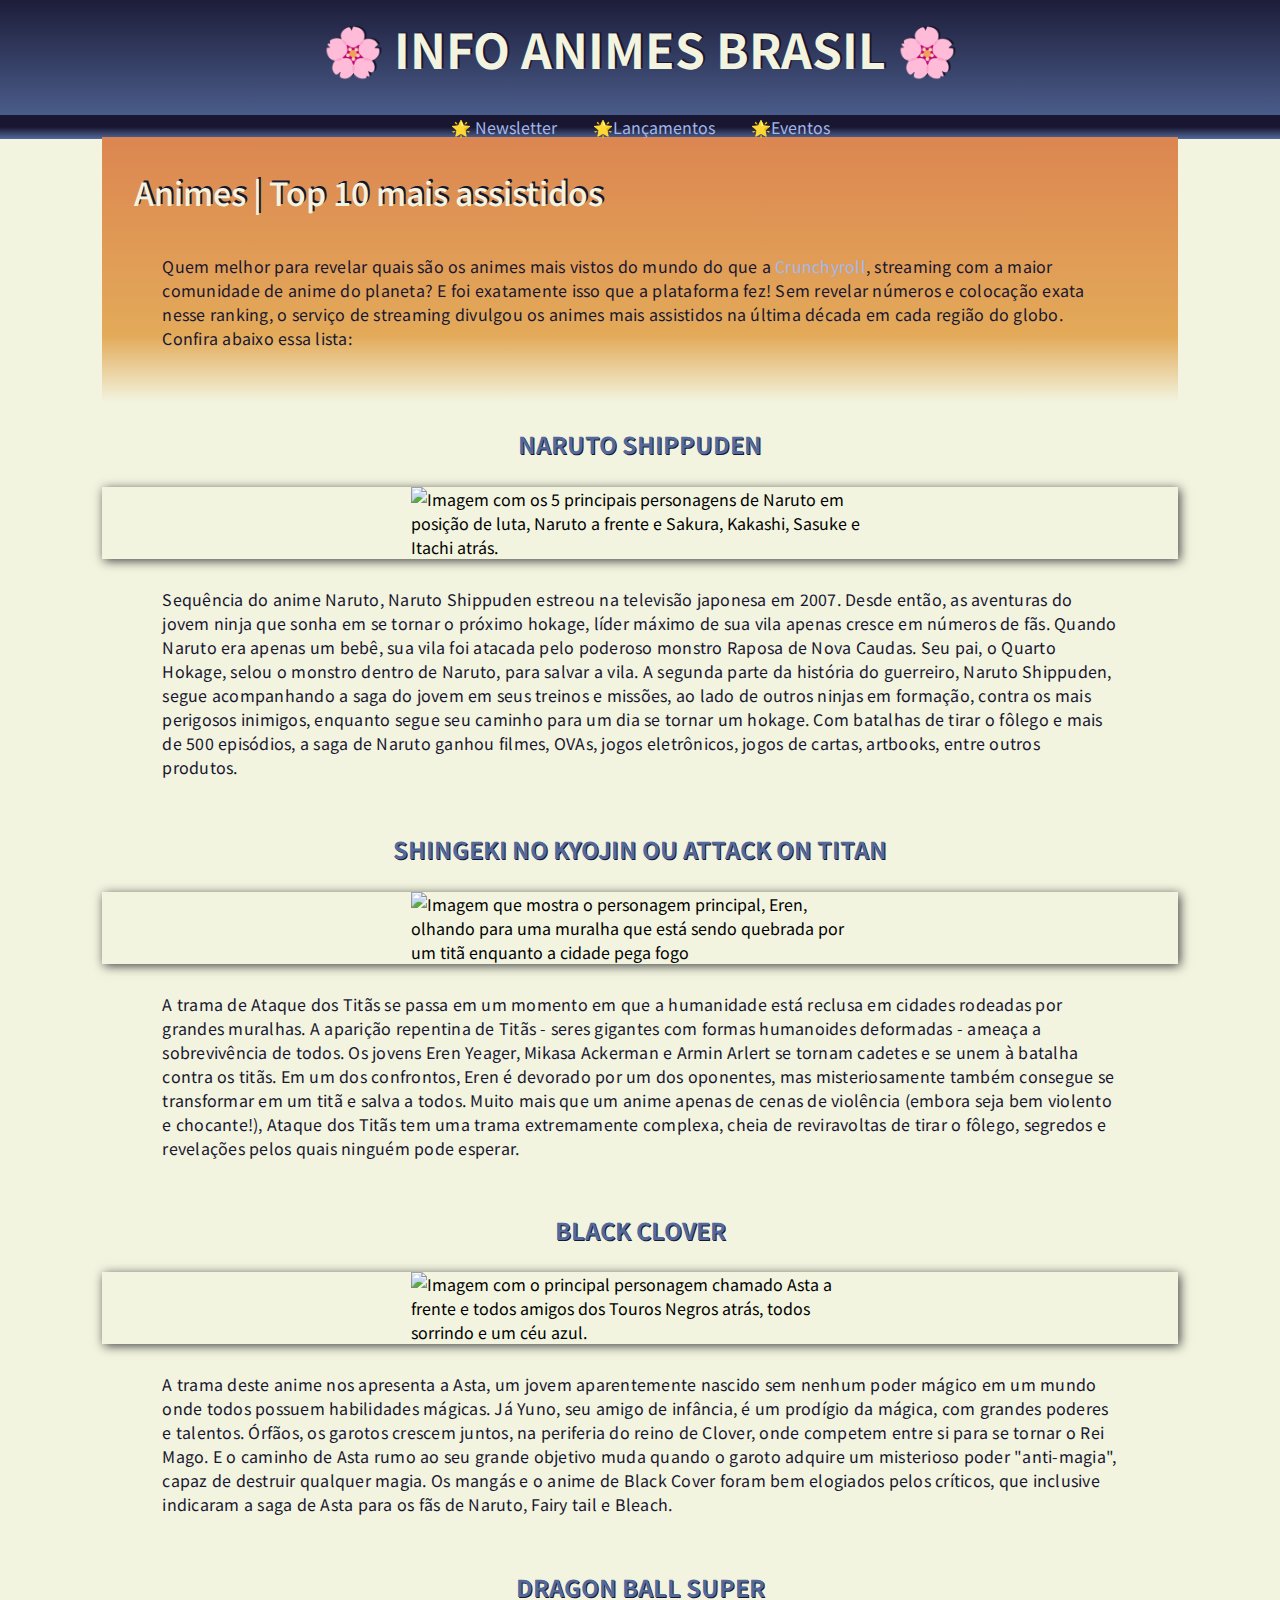
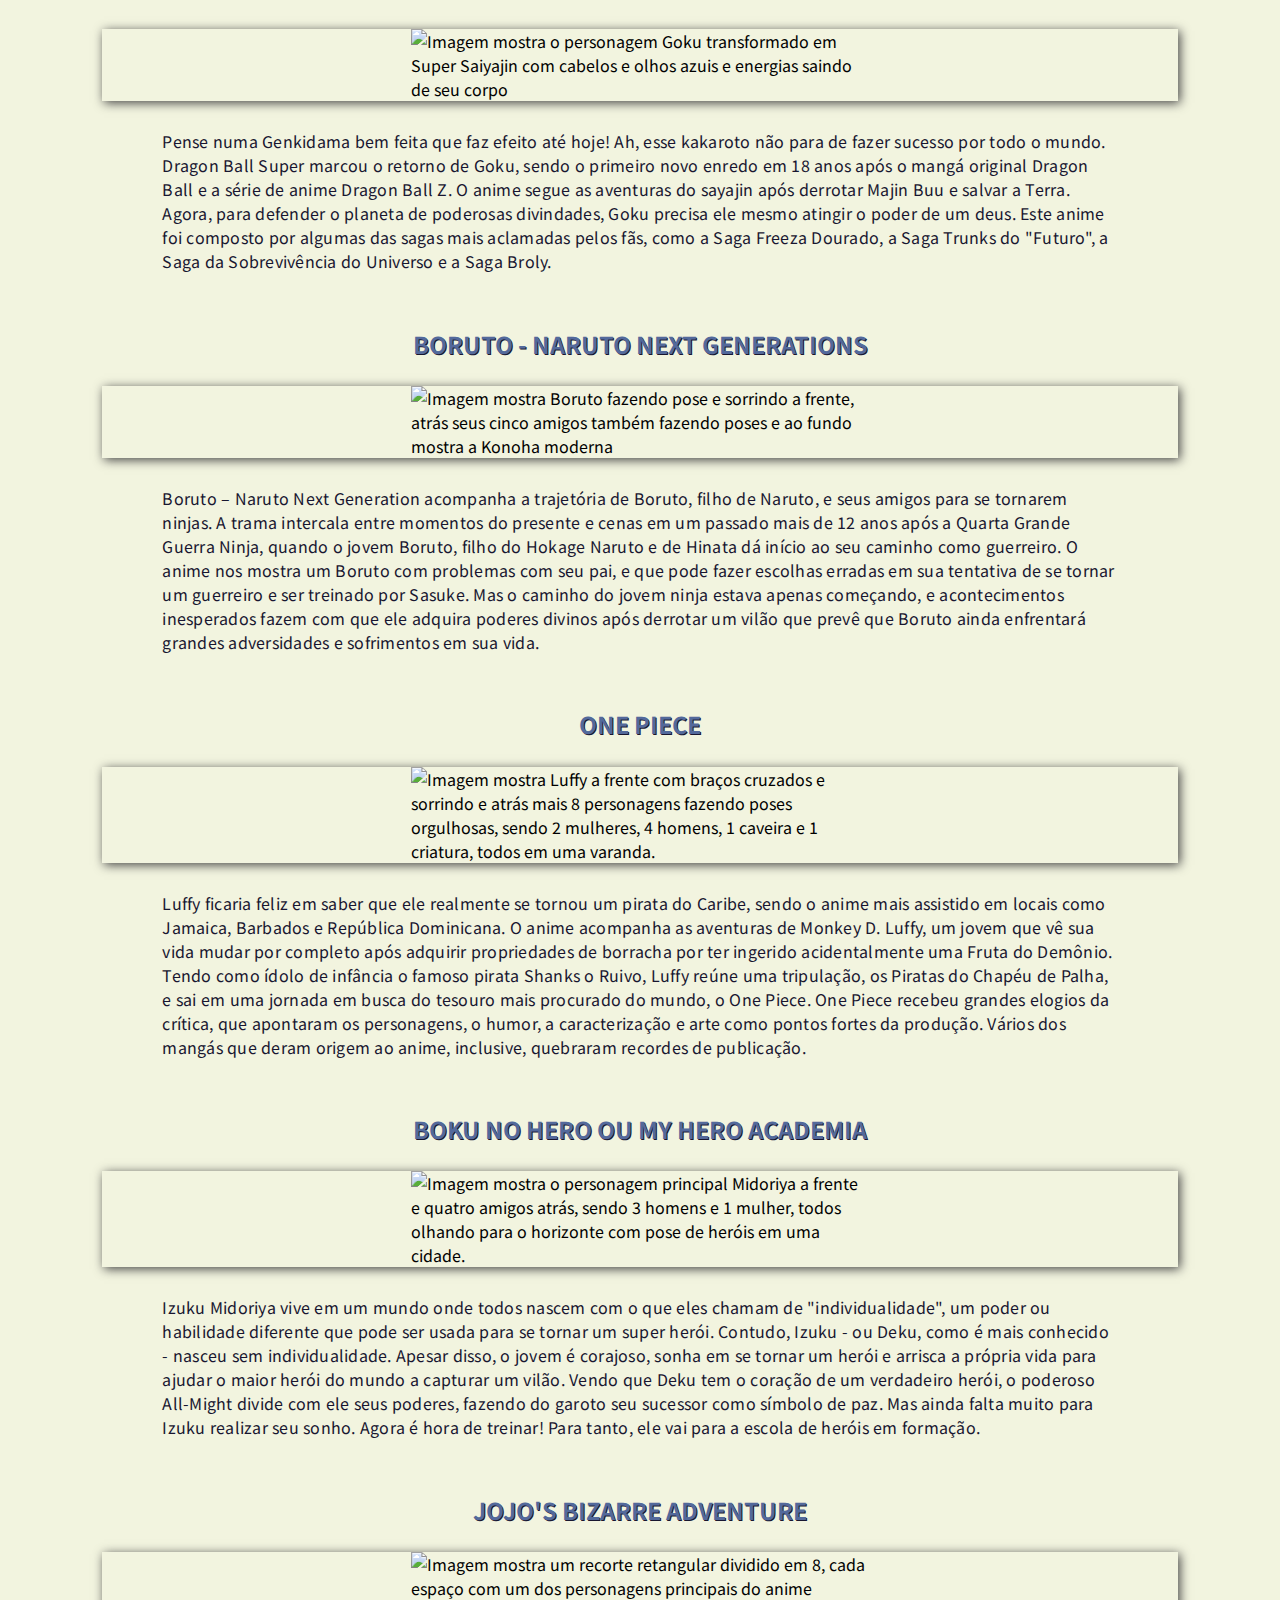
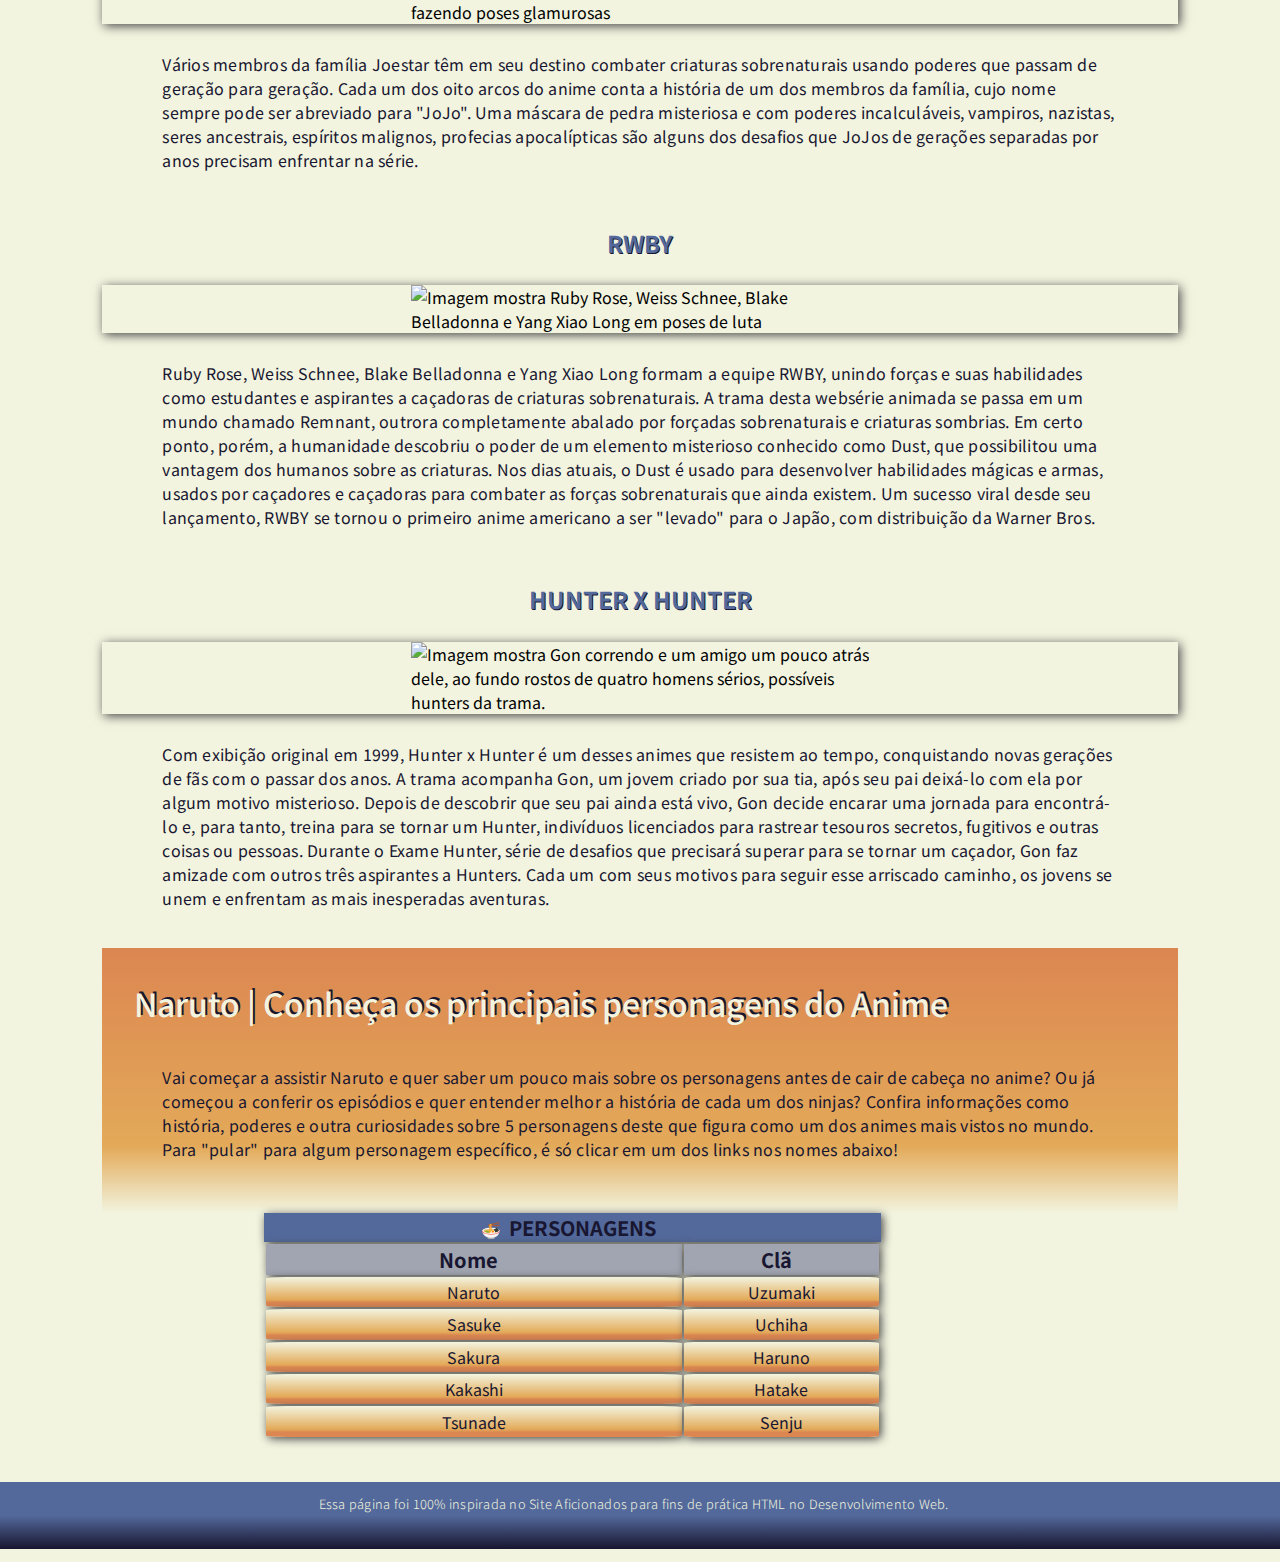
==== commit 2a4fa11c: "alterando formulario  e estilizacao" ====
--- a/index.html
+++ b/index.html
@@ -22,17 +22,17 @@
     <header>
         <div class="titulo">
             <h1>&#x1F338; info animes brasil &#x1F338; </h1>
-            <div class="lista-topo">
+            <div id="lista-topo">
                 <nav>
                     <ul>
                         <li>
-                            <a href="cadastro.html"> Newsletter </a>
+                            <a href="cadastro.html">&#x1F31F; Newsletter </a>
                         </li>
                         <li>
-                            <a href="#">Lançamentos</a>
+                            <a href="#">&#x1F31F;Lançamentos</a>
                         </li>
                         <li>
-                            <a href="#">Eventos</a>
+                            <a href="#">&#x1F31F;Eventos</a>
                         </li>
                     </ul>
                 </nav>
@@ -481,7 +481,7 @@
                         cabeça no
                         anime? Ou já começou a conferir os episódios e quer entender melhor a história de cada um dos
                         ninjas?
-                        Confira informações como história, poderes e outra curiosidades sobre 10 personagens deste que
+                        Confira informações como história, poderes e outra curiosidades sobre 5 personagens deste que
                         figura
                         como um dos animes mais vistos no mundo.
                         Para "pular" para algum personagem específico, é só clicar em um dos links nos nomes abaixo!
@@ -493,82 +493,45 @@
         
 
         <!--Tabela Personagens-->
-        <section class="tabela-personagens">
-            <fieldset>
+        <section id="tabela-personagens">
+            
                 <table>
-                    <caption rowspan="2">&#127836; &nbsp;<span class="titulo-li">PERSONAGENS</span> &nbsp;
+                    <caption rowspan="1">&#127836; &nbsp;<span class="titulo-li">PERSONAGENS</span> &nbsp;
                     </caption>
                     <thead>
                         <tr>
-                            <th rowspan="2"> Nome &nbsp;&nbsp;</th>
-                            <th></th>
-                            <th rowspan="2" colspan="2">Clã &nbsp;&nbsp;&nbsp;</th>
-                            <th></th>
+                            <th rowspan="1"> Nome &nbsp;</th>
+                            <th rowspan="1" colspan="1">Clã &nbsp;</th>  
                         </tr>
                     </thead>
                     <tr>
                         <td><a href="https://www.aficionados.com.br/naruto-classico-personagens-principais-poderes/#anchor-naruto"
                                 target="_blank">Naruto</a></td>
-                        <td></td>
                         <td> Uzumaki</td>
-                        <br />
                     </tr>
                     <tr>
                         <td><a href="https://www.aficionados.com.br/naruto-classico-personagens-principais-poderes/#anchor-sasuke"
                                 target="_blank">Sasuke</a></td>
-                        <td></td>
                         <td> Uchiha</td>
                     </tr>
                     <tr>
                         <td><a href="https://www.aficionados.com.br/naruto-classico-personagens-principais-poderes/#anchor-sakura"
                                 target="_blank">Sakura</a></td>
-                        <td></td>
                         <td> Haruno</td>
                     </tr>
                     <tr>
                         <td><a href="https://www.aficionados.com.br/naruto-classico-personagens-principais-poderes/#anchor-kakashi"
                                 target="_blank">Kakashi</a></td>
-                        <td></td>
                         <td> Hatake</td>
                     </tr>
                     <tr>
                         <td><a href="https://www.aficionados.com.br/naruto-classico-personagens-principais-poderes/#anchor-tsunade"
                                 target="_blank">Tsunade</a></td>
-                        <td></td>
                         <td> Senju</td>
-                    <tr>
-                        <td><a href="https://www.aficionados.com.br/naruto-classico-personagens-principais-poderes/#anchor-jiraya"
-                                target="_blank">Jiraya</a></td>
-                        <td></td>
-                        <td> Desconhecido</td>
-                    </tr>
-                    <tr>
-                        <td><a href="https://www.aficionados.com.br/naruto-classico-personagens-principais-poderes/#anchor-orochimaru"
-                                target="_blank">Orochimaru</a></td>
-                        <td></td>
-                        <td> Uzumaki</td>
-                    </tr>
-                    <tr>
-                        <td><a href="https://www.aficionados.com.br/naruto-classico-personagens-principais-poderes/#anchor-hiruzen"
-                                target="_blank">Hiruzen</a></td>
-                        <td></td>
-                        <td> Sarutobi</td>
-                    </tr>
-                    <tr>
-                        <td><a href="https://www.aficionados.com.br/naruto-classico-personagens-principais-poderes/#anchor-rock-lee"
-                                target="_blank">Rock Lee</a></td>
-                        <td></td>
-                        <td> Lee</td>
-                    </tr>
-                    <tr>
-                        <td><a href="https://www.aficionados.com.br/naruto-classico-personagens-principais-poderes/#anchor-guy"
-                                target="_blank">Might Guy</a></td>
-                        <td></td>
-                        <td> Desconhecido</td>
                     </tr>
                     </tbody>
                 </table>
-            </fieldset>
+           
         </section>
         <br />
         </div>
@@ -577,17 +540,6 @@
     <!--Cadastro-->
     <footer>
         <div class="info">
-            <h4>Para saber mais sobre conteúdos assim: </h4>
-            <p class="texto-footer">Faça um cadastro agora para receber Newsletter sobre os seus animes e mangás
-                preferidos!</p>
-            <nav>
-                <div class="button-cadastro">
-                    <button>
-                        <a href="cadastro.html" title="Cadastro"><span class="buttons">&#x1F365; Cadastre-se aqui!
-                                &#x1F365;</span></a>
-                    </button>
-                </div>
-            </nav>
             <p class="texto-footer">Essa página foi 100% inspirada no Site Aficionados para fins de prática HTML no
                 Desenvolvimento Web.</p>
             <br />
--- a/style.css
+++ b/style.css
@@ -7,14 +7,41 @@
 */
 
 html , body, ul {
+    margin: 0;
+    padding: 0;
     font-family: 'Noto Sans JP', sans-serif;
     background-color: none;
     font-size: 1em;
     background-color: #f2f4df;
 }
 
+
+header{
+    margin-top: -45px;
+    padding: 0;
+
+}
+
+header nav ul{
+    background: linear-gradient(0deg, rgba(83,105,155,1) 0%, rgba(24,22,48,1) 50%); 
+}
+
+a {
+    font-weight: bold;
+    text-decoration: none;
+    color:inherit;
+    
+}
+
+a:hover {
+    color: #f2f4df; 
+    text-decoration:none; 
+    cursor:pointer; 
+    transition: all 1s;
+}
+
 .titulo {
-    background-color: #53699b ;
+    background: linear-gradient(0deg, rgba(83,105,155,1) 0%, rgba(24,22,48,1) 100%);  
 }
 
 h1, h3 {
@@ -23,28 +50,77 @@
 
 h2 {
     text-transform: unset;
+    text-shadow: 2px -2px #181630 ;
 }
 
 h1 {
     color: #f2f4df;
-    font-size: 4em;
-    text-align: center;
+    font-size: 3em;
+    text-align: center;
+    text-shadow: 2px -1px #181630 ;
+    padding: 2% 0 0 0 ;
 }
 
 h2 {
-    color: #e3aa59;
+    color: rgba(227, 170, 89) 0.5 ;
     font-size: 2em;
     font-weight: 300;
     text-indent: 1em;
+    text-align: left;
+    padding: 1em 0 0 0;
 }
 
 h3 {
     color: #53699b;
+    text-shadow: 1px 1px #181630 ;
 }
 
 h4 {
     color: #181630;
-    font-size: 1.5em;   
+    font-size: 1em;   
+}
+
+main {
+    padding: 0 8%;
+    margin: 0;
+    margin-top: -28px;
+    background-image: url(img/Naruto-pb.jpg) ;
+}
+
+.subtitulo-home {
+    text-align: center;
+    font-size: 1.25em;
+    padding: 2px 8px 0 8px;
+}
+
+img {
+    padding: 0 28.7%;
+    margin-top: 2px;
+    max-width:100%;
+	height:auto;
+    box-shadow:  2px 2px 10px #444;
+}
+
+a {
+    color: #a2b8eb;
+    font-weight: 400;
+    font-size: 1em;
+}
+
+
+#lista-topo{
+    margin: 0 ;
+    padding: 0 ;
+    text-align: center;
+    font-weight: 100;
+
+}
+
+#lista-topo ul li {
+    display: inline;
+    color: #fafafa;
+    padding: 1em;
+    
 }
 
 p {
@@ -52,18 +128,12 @@
     letter-spacing: 0.25px;
     font-style: normal;
     color: #181630;
-}
-
-.buttons {
-    text-decoration: none;
-    text-transform: uppercase;
-    font-variant: small;
-    font-style: normal;
-    font-weight: 600;
-    color: #181630;
-}
-
-.titulo-li, th  {  
+    padding: 12px 60px;
+  
+    
+}
+
+.titulo-li, th {  
     text-decoration: none;
     font-style: normal;
     font-size: 1.25em;
@@ -73,6 +143,7 @@
 
 tr {
     font-size: 1em;
+    color: #181630;
 }
 
 .titulo-h2 {
@@ -81,20 +152,65 @@
 }
 
 .descricao-h2 {
-    background-color: #dc8651;
-}
-
-.tabela-personagens {
+    background: linear-gradient(180deg, rgba(220,134,81,1) 0%, rgba(227,170,89,1) 75%, rgba(242,244,223,1) 100%);
+
+}
+
+ul {
+    list-style-type: none;
+}
+
+#tabela-personagens {
     background-color: #f2f4df;
+    text-align: center;
+    padding: 0 53% 4% 15%;
+    border: none;
+}
+
+#tabela-personagens caption {
+    background-color: #53699b;
+    box-shadow:  2px 2px 10px #444;
+}
+
+#tabela-personagens thead th {
+    background-color: #a0a5b1 ;
+    box-shadow:  2px 2px 10px #444;
+
+}
+
+#tabela-personagens td  {
+    border-radius: 5%;
+    padding: 0.2em 4em;
+    border: none;
+    box-shadow:  2px 2px 10px #444;
+    background: linear-gradient(0deg, rgba(220,134,81,1) 15%, rgba(227,170,89,1)25%, rgba(242,244,223,1) 100%); 
+
+}
+
+#tabela-personagens td:hover{
+    background-color: rgb(204, 202, 236);
+    border-radius: 2%;
+    transition: all 0.5s;
+}
+
+#tabela-personagens a{
+    color: #181630;
+    padding: 5em;
+    margin: 2em;
 }
 
 footer {
-    background-color: #53699b;
-    text-align: center;
+    background: linear-gradient(180deg, rgba(83,105,155,1) 50%, rgba(24,22,48,1) 100%); 
+    text-align: center;
+    margin: -24px 0 0 0;
+    padding-bottom: 0;
 }
 
 .texto-footer {
     color: #f2f4df;
-    font-size: 1.1em;
-    text-align: center;
-}
+    font-size: 0.80em;
+    text-align: center;
+    text-indent: -1em;
+    margin: 0;
+    font-weight: 300; 
+}
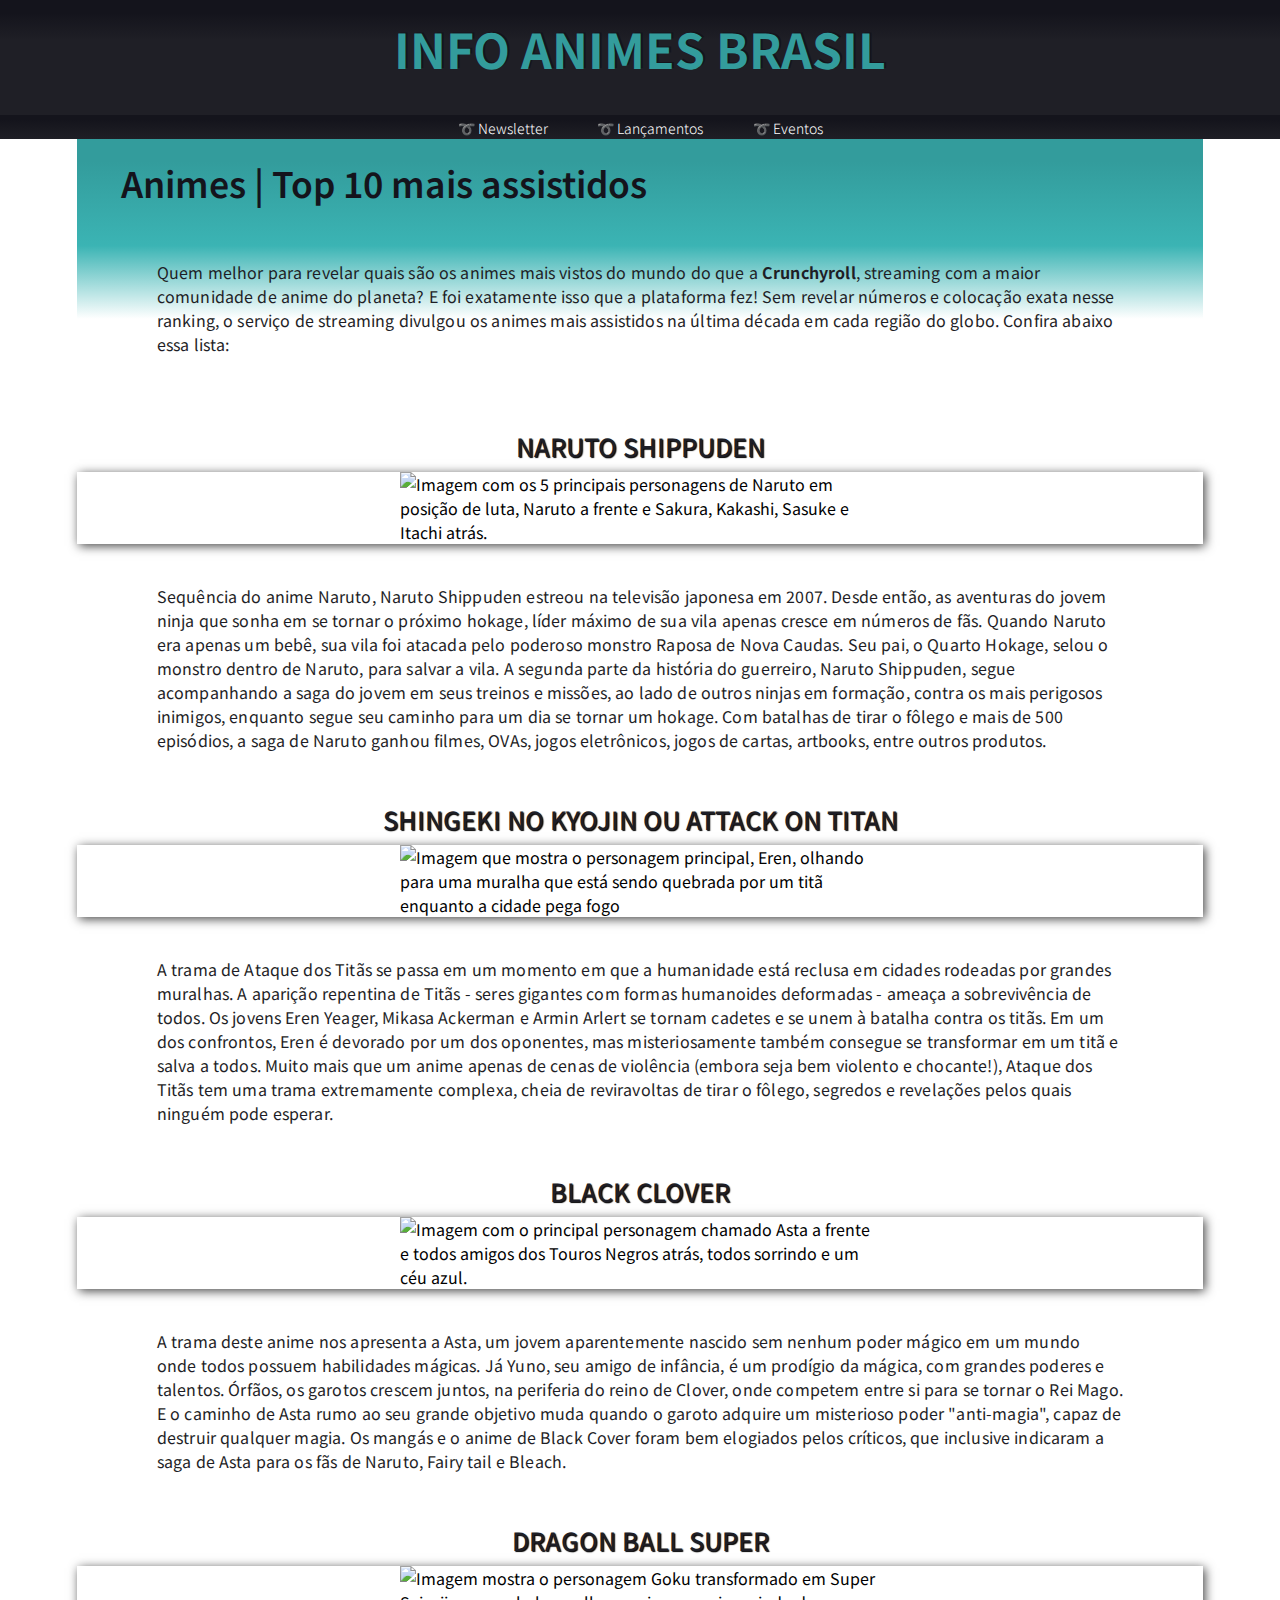
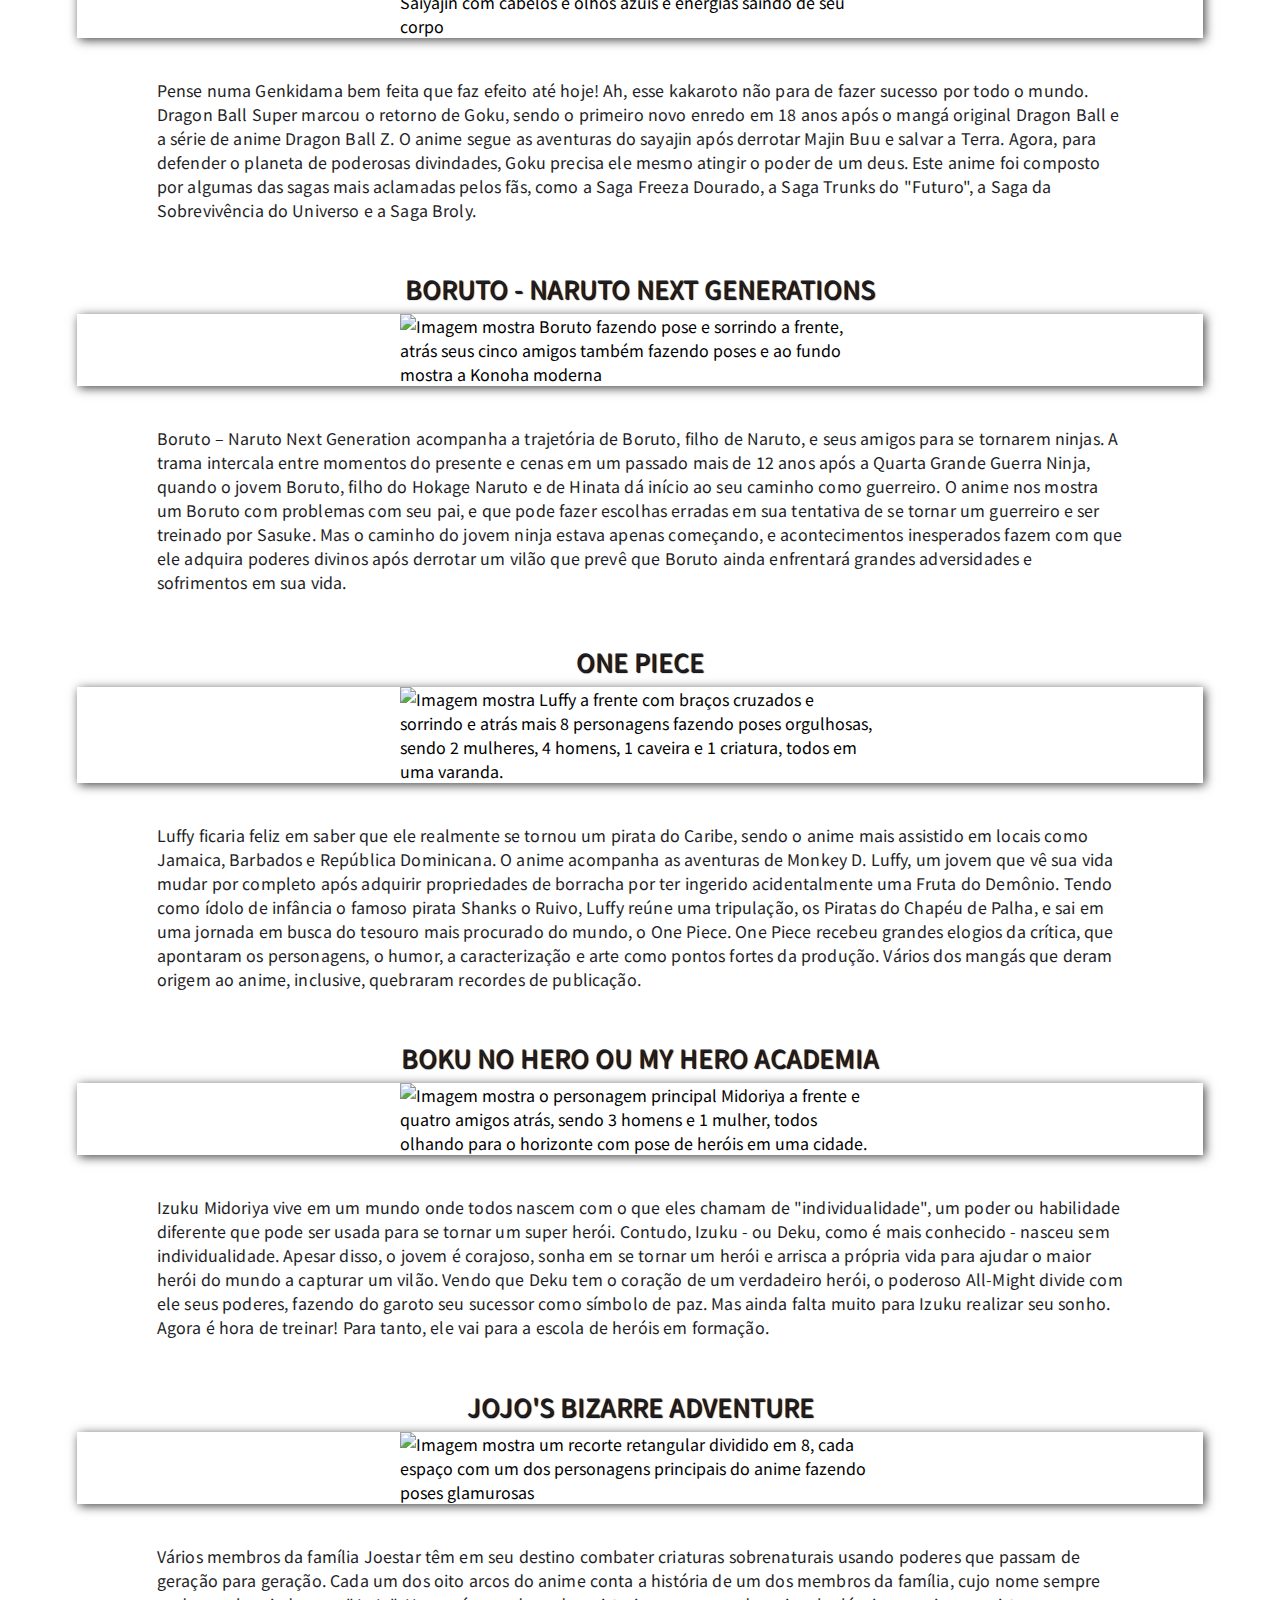
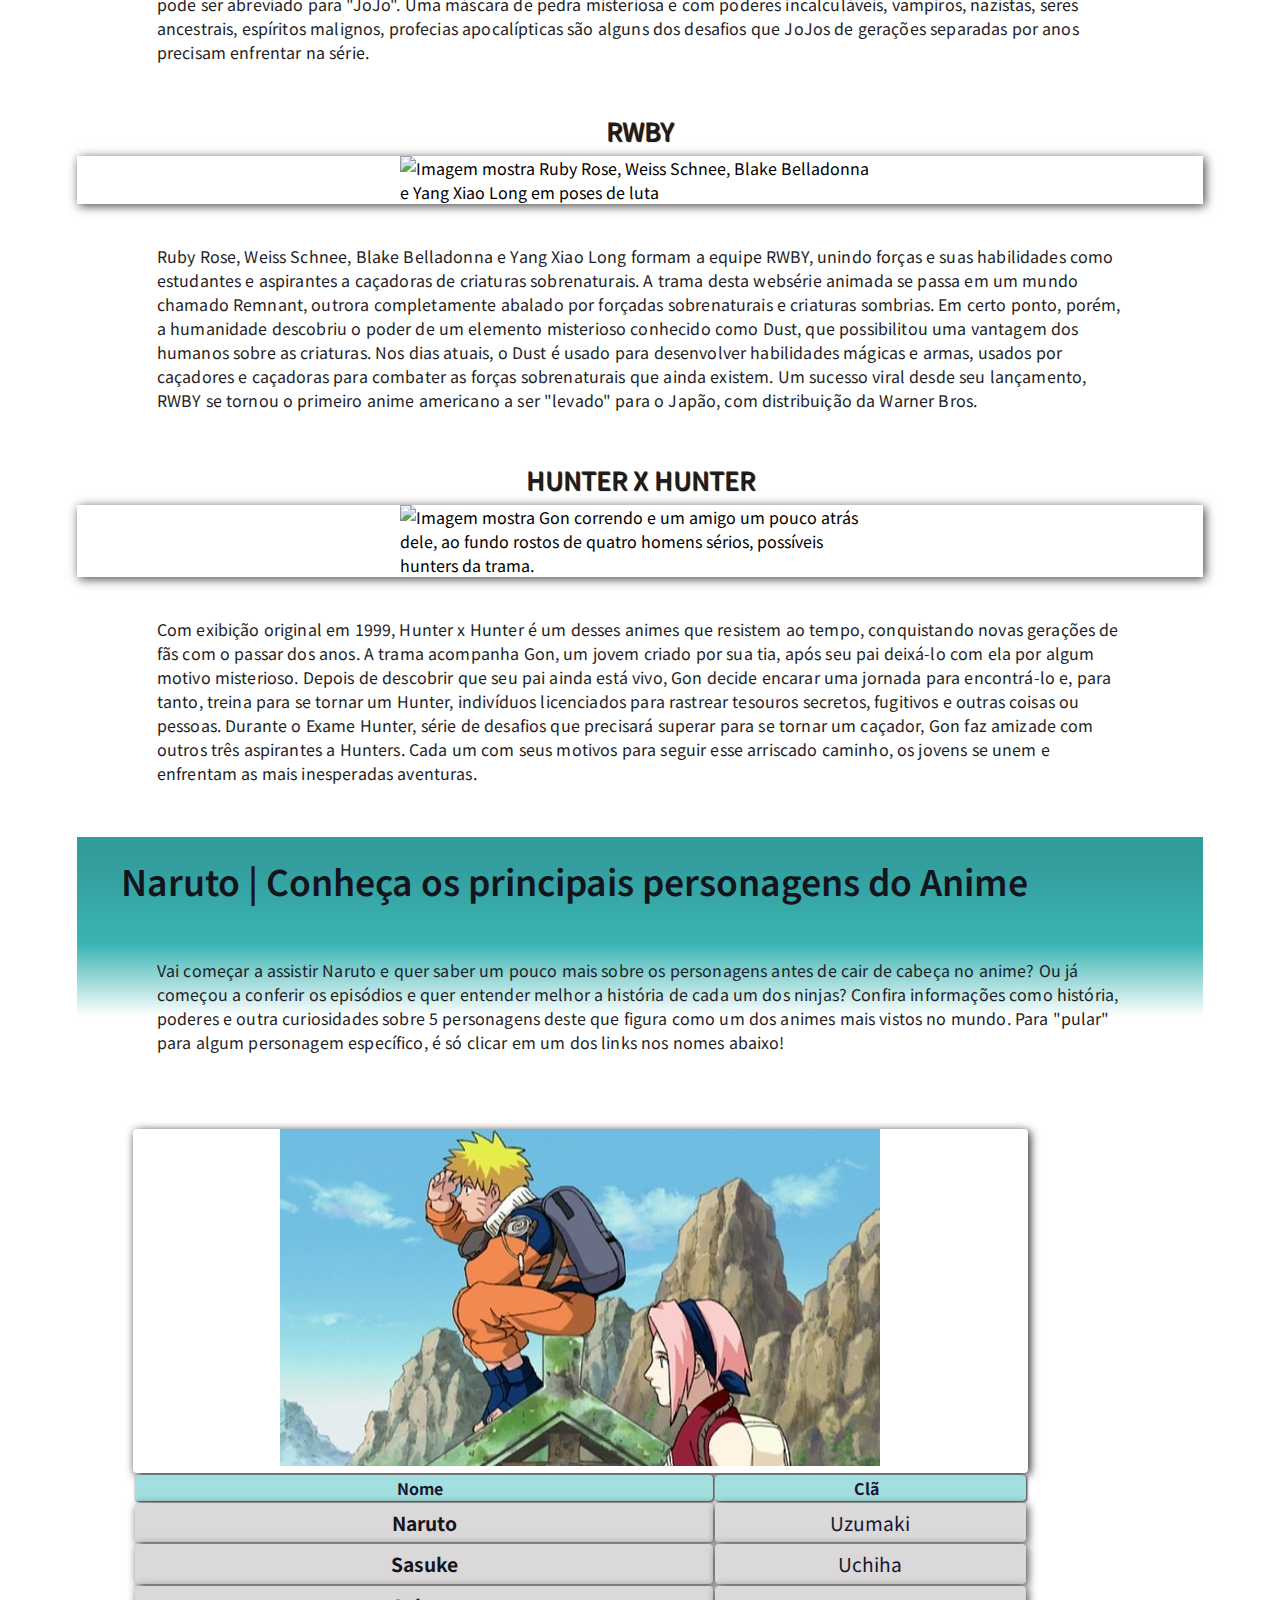
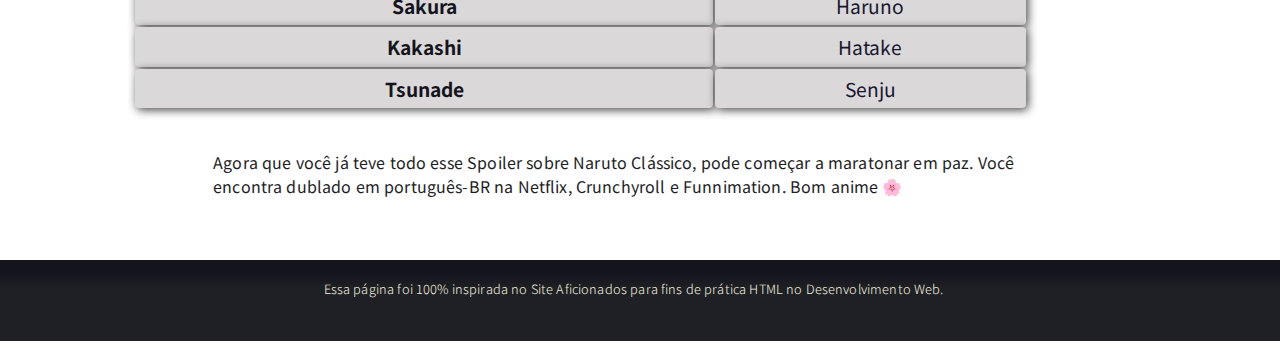
==== commit 5c86ea48: "alterada paleta cores, imagem adicionada, correcoes formatacao" ====
--- a/index.html
+++ b/index.html
@@ -21,18 +21,18 @@
 <body>
     <header>
         <div class="titulo">
-            <h1>&#x1F338; info animes brasil &#x1F338; </h1>
+            <h1>info animes brasil </h1>
             <div id="lista-topo">
                 <nav>
                     <ul>
                         <li>
-                            <a href="cadastro.html">&#x1F31F; Newsletter </a>
+                            <a href="cadastro.html"> &#x27B0 Newsletter </a>
                         </li>
                         <li>
-                            <a href="#">&#x1F31F;Lançamentos</a>
+                            <a href="#"> &#x27B0 Lançamentos</a>
                         </li>
                         <li>
-                            <a href="#">&#x1F31F;Eventos</a>
+                            <a href="#"> &#x27B0 Eventos</a>
                         </li>
                     </ul>
                 </nav>
@@ -75,7 +75,6 @@
                                 <div class="poster-anime">
                                     <img src="img/naruto.jpg" title="Pôster do anime Naruto"
                                         alt="Imagem com os 5 principais personagens de Naruto em posição de luta, Naruto a frente e Sakura, Kakashi, Sasuke e Itachi atrás." />
-                                    <br />
                                 </div>
                                 <div class="texto-poster">
                                     <p>
@@ -120,14 +119,9 @@
                                 <div class="texto-poster">
                                     <p>
                                         A trama de Ataque dos Titãs se passa em um momento em que a humanidade está
-                                        reclusa
-                                        em
-                                        cidades
-                                        rodeadas por
+                                        reclusa em cidades rodeadas por
                                         grandes muralhas. A aparição repentina de Titãs - seres gigantes com formas
-                                        humanoides
-                                        deformadas - ameaça a
-                                        sobrevivência de todos.
+                                        humanoides deformadas - ameaça a sobrevivência de todos.
                                         Os jovens Eren Yeager, Mikasa Ackerman e Armin Arlert se tornam cadetes e se
                                         unem à
                                         batalha
@@ -490,50 +484,53 @@
                 </div>
             </section>
         </div>
-        
+
 
         <!--Tabela Personagens-->
         <section id="tabela-personagens">
-            
-                <table>
-                    <caption rowspan="1">&#127836; &nbsp;<span class="titulo-li">PERSONAGENS</span> &nbsp;
-                    </caption>
-                    <thead>
-                        <tr>
-                            <th rowspan="1"> Nome &nbsp;</th>
-                            <th rowspan="1" colspan="1">Clã &nbsp;</th>  
-                        </tr>
-                    </thead>
+            <table>
+                <caption rowspan="1">
+                    <img src="img/naruto-classico.jpg" id="img-tabela"
+                        alt="imagem mostra Naruto e Sakura do anime Naruto olhando para o horizonte" />
+                </caption>
+                <thead>
                     <tr>
-                        <td><a href="https://www.aficionados.com.br/naruto-classico-personagens-principais-poderes/#anchor-naruto"
-                                target="_blank">Naruto</a></td>
-                        <td> Uzumaki</td>
+                        <th rowspan="1"> Nome &nbsp;</th>
+                        <th rowspan="1" colspan="1">Clã &nbsp;</th>
                     </tr>
-                    <tr>
-                        <td><a href="https://www.aficionados.com.br/naruto-classico-personagens-principais-poderes/#anchor-sasuke"
-                                target="_blank">Sasuke</a></td>
-                        <td> Uchiha</td>
-                    </tr>
-                    <tr>
-                        <td><a href="https://www.aficionados.com.br/naruto-classico-personagens-principais-poderes/#anchor-sakura"
-                                target="_blank">Sakura</a></td>
-                        <td> Haruno</td>
-                    </tr>
-                    <tr>
-                        <td><a href="https://www.aficionados.com.br/naruto-classico-personagens-principais-poderes/#anchor-kakashi"
-                                target="_blank">Kakashi</a></td>
-                        <td> Hatake</td>
-                    </tr>
-                    <tr>
-                        <td><a href="https://www.aficionados.com.br/naruto-classico-personagens-principais-poderes/#anchor-tsunade"
-                                target="_blank">Tsunade</a></td>
-                        <td> Senju</td>
-                    </tr>
-                    </tbody>
-                </table>
-           
+                </thead>
+                <tr>
+                    <td><a href="https://www.aficionados.com.br/naruto-classico-personagens-principais-poderes/#anchor-naruto"
+                            target="_blank">Naruto</a></td>
+                    <td> Uzumaki</td>
+                </tr>
+                <tr>
+                    <td><a href="https://www.aficionados.com.br/naruto-classico-personagens-principais-poderes/#anchor-sasuke"
+                            target="_blank">Sasuke</a></td>
+                    <td> Uchiha</td>
+                </tr>
+                <tr>
+                    <td><a href="https://www.aficionados.com.br/naruto-classico-personagens-principais-poderes/#anchor-sakura"
+                            target="_blank">Sakura</a></td>
+                    <td> Haruno</td>
+                </tr>
+                <tr>
+                    <td><a href="https://www.aficionados.com.br/naruto-classico-personagens-principais-poderes/#anchor-kakashi"
+                            target="_blank">Kakashi</a></td>
+                    <td> Hatake</td>
+                </tr>
+                <tr>
+                    <td><a href="https://www.aficionados.com.br/naruto-classico-personagens-principais-poderes/#anchor-tsunade"
+                            target="_blank">Tsunade</a></td>
+                    <td> Senju</td>
+                </tr>
+                </tbody>
+            </table>
+            <p>
+                Agora que você já teve todo esse Spoiler sobre Naruto Clássico, pode começar a maratonar em paz.
+                Você encontra dublado em português-BR na Netflix, Crunchyroll e Funnimation. Bom anime &#x1F338;
+            </p>
         </section>
-        <br />
         </div>
     </main>
 
@@ -547,4 +544,6 @@
     </footer>
 </body>
 
-</html>+</html>
+
+<!--FALTA: Incluir links com informação de clã na tabela-->
--- a/style.css
+++ b/style.css
@@ -12,7 +12,7 @@
     font-family: 'Noto Sans JP', sans-serif;
     background-color: none;
     font-size: 1em;
-    background-color: #f2f4df;
+    background-color: #FFFFFF;
 }
 
 
@@ -23,56 +23,63 @@
 }
 
 header nav ul{
-    background: linear-gradient(0deg, rgba(83,105,155,1) 0%, rgba(24,22,48,1) 50%); 
-}
-
-a {
-    font-weight: bold;
+    background: linear-gradient(0deg, rgba(31,31,38,1) 0%, rgba(20,20,28,1) 83%);
+
+}
+
+
+ li a {
     text-decoration: none;
-    color:inherit;
-    
+    color: #FFFFFF;
+    font-weight: 300;
+    font-size: 14px;
+    padding: 0.5em;
+    margin-bottom: 1em;  
 }
 
 a:hover {
-    color: #f2f4df; 
-    text-decoration:none; 
+    color: #339C9C; 
     cursor:pointer; 
-    transition: all 1s;
+    transition: all 1s ;
 }
 
 .titulo {
-    background: linear-gradient(0deg, rgba(83,105,155,1) 0%, rgba(24,22,48,1) 100%);  
+    background: linear-gradient(0deg, rgba(31,31,38,1) 65%, rgba(20,20,28,1) 83%); 
 }
 
 h1, h3 {
     text-transform: uppercase;
+    text-shadow: 1px 1px 1px #000;
+    font-weight: 500;
 }
 
 h2 {
     text-transform: unset;
-    text-shadow: 2px -2px #181630 ;
 }
 
 h1 {
-    color: #f2f4df;
+    color: #339C9C;
     font-size: 3em;
-    text-align: center;
-    text-shadow: 2px -1px #181630 ;
+    font-weight: 700;
+    text-align: center;
+    text-shadow: 2px -1px #14141C ;
     padding: 2% 0 0 0 ;
 }
 
 h2 {
-    color: rgba(227, 170, 89) 0.5 ;
-    font-size: 2em;
-    font-weight: 300;
-    text-indent: 1em;
+    font-size: 2.2em;
+    font-weight: 400;
+    text-indent: 1.25em;
     text-align: left;
-    padding: 1em 0 0 0;
+    padding: 0.5em 0 0 0;
+    margin: 0.8em 0;
 }
 
 h3 {
-    color: #53699b;
-    text-shadow: 1px 1px #181630 ;
+    color: #1E1E26;
+    font-size: 1.25em;
+    margin: 0;
+    padding: 0.25em 1em;
 }
 
 h4 {
@@ -81,7 +88,7 @@
 }
 
 main {
-    padding: 0 8%;
+    padding: 0 6%;
     margin: 0;
     margin-top: -28px;
     background-image: url(img/Naruto-pb.jpg) ;
@@ -96,17 +103,21 @@
 img {
     padding: 0 28.7%;
     margin-top: 2px;
-    max-width:100%;
+    max-width:70%;
 	height:auto;
     box-shadow:  2px 2px 10px #444;
 }
 
 a {
-    color: #a2b8eb;
-    font-weight: 400;
-    font-size: 1em;
-}
-
+    color: #1E1E26;
+    font-weight: bold;
+    text-decoration: none ;
+    font-size: 1em;
+}
+
+#poster-anime {
+    align-items:initial;
+}
 
 #lista-topo{
     margin: 0 ;
@@ -125,10 +136,10 @@
 
 p {
     text-align: left;
-    letter-spacing: 0.25px;
+    letter-spacing: 0.15px;
     font-style: normal;
-    color: #181630;
-    padding: 12px 60px;
+    color: #1E1E26;
+    padding: 1.5em 5em;
   
     
 }
@@ -147,12 +158,12 @@
 }
 
 .titulo-h2 {
-    color:#f2f4df; 
-    font-weight: 500;
+    color:#14141C; 
+    font-weight: 600;
 }
 
 .descricao-h2 {
-    background: linear-gradient(180deg, rgba(220,134,81,1) 0%, rgba(227,170,89,1) 75%, rgba(242,244,223,1) 100%);
+    background: linear-gradient(180deg, rgba(51,156,156,1) 8%, rgba(59,180,180,1) 38%, rgba(255,255,255,1) 64%);
 
 }
 
@@ -161,46 +172,59 @@
 }
 
 #tabela-personagens {
-    background-color: #f2f4df;
-    text-align: center;
-    padding: 0 53% 4% 15%;
+    background-color: #FFFFFF;
+    text-align: center;
+    padding: 1% 5% 4% 5%;
     border: none;
+    margin: 0;
+
 }
 
 #tabela-personagens caption {
-    background-color: #53699b;
-    box-shadow:  2px 2px 10px #444;
+    background-color: #FFFFFF;
+    box-shadow:  2px 2px 10px #1E1E26;
+    border-radius: 4px;
+    font-size: 1.5em;
+
 }
 
 #tabela-personagens thead th {
-    background-color: #a0a5b1 ;
-    box-shadow:  2px 2px 10px #444;
-
+    background-color: #a3dfdf;
+    box-shadow:  1px 1px 3px #14141C;
+    border-radius: 4px;
+    font-size: 1em;
 }
 
 #tabela-personagens td  {
-    border-radius: 5%;
-    padding: 0.2em 4em;
+    border-radius: 4px;
+    padding: 0.3em 6em;
     border: none;
     box-shadow:  2px 2px 10px #444;
-    background: linear-gradient(0deg, rgba(220,134,81,1) 15%, rgba(227,170,89,1)25%, rgba(242,244,223,1) 100%); 
+    background: rgb(218, 216, 216);
+    font-size: 1.2em;
 
 }
 
 #tabela-personagens td:hover{
-    background-color: rgb(204, 202, 236);
-    border-radius: 2%;
-    transition: all 0.5s;
+    background-color: rgb(155, 214, 211);
+    border-radius: 2px;
+    transition: all 1s;
 }
 
 #tabela-personagens a{
-    color: #181630;
+    color: #14141C;
     padding: 5em;
     margin: 2em;
 }
 
+#img-tabela {
+    box-shadow: none;
+    margin: 0;
+    padding: 0 1%;
+}
+
 footer {
-    background: linear-gradient(180deg, rgba(83,105,155,1) 50%, rgba(24,22,48,1) 100%); 
+    background: linear-gradient(0deg, rgba(31,31,38,1) 65%, rgba(20,20,28,1) 83%);
     text-align: center;
     margin: -24px 0 0 0;
     padding-bottom: 0;
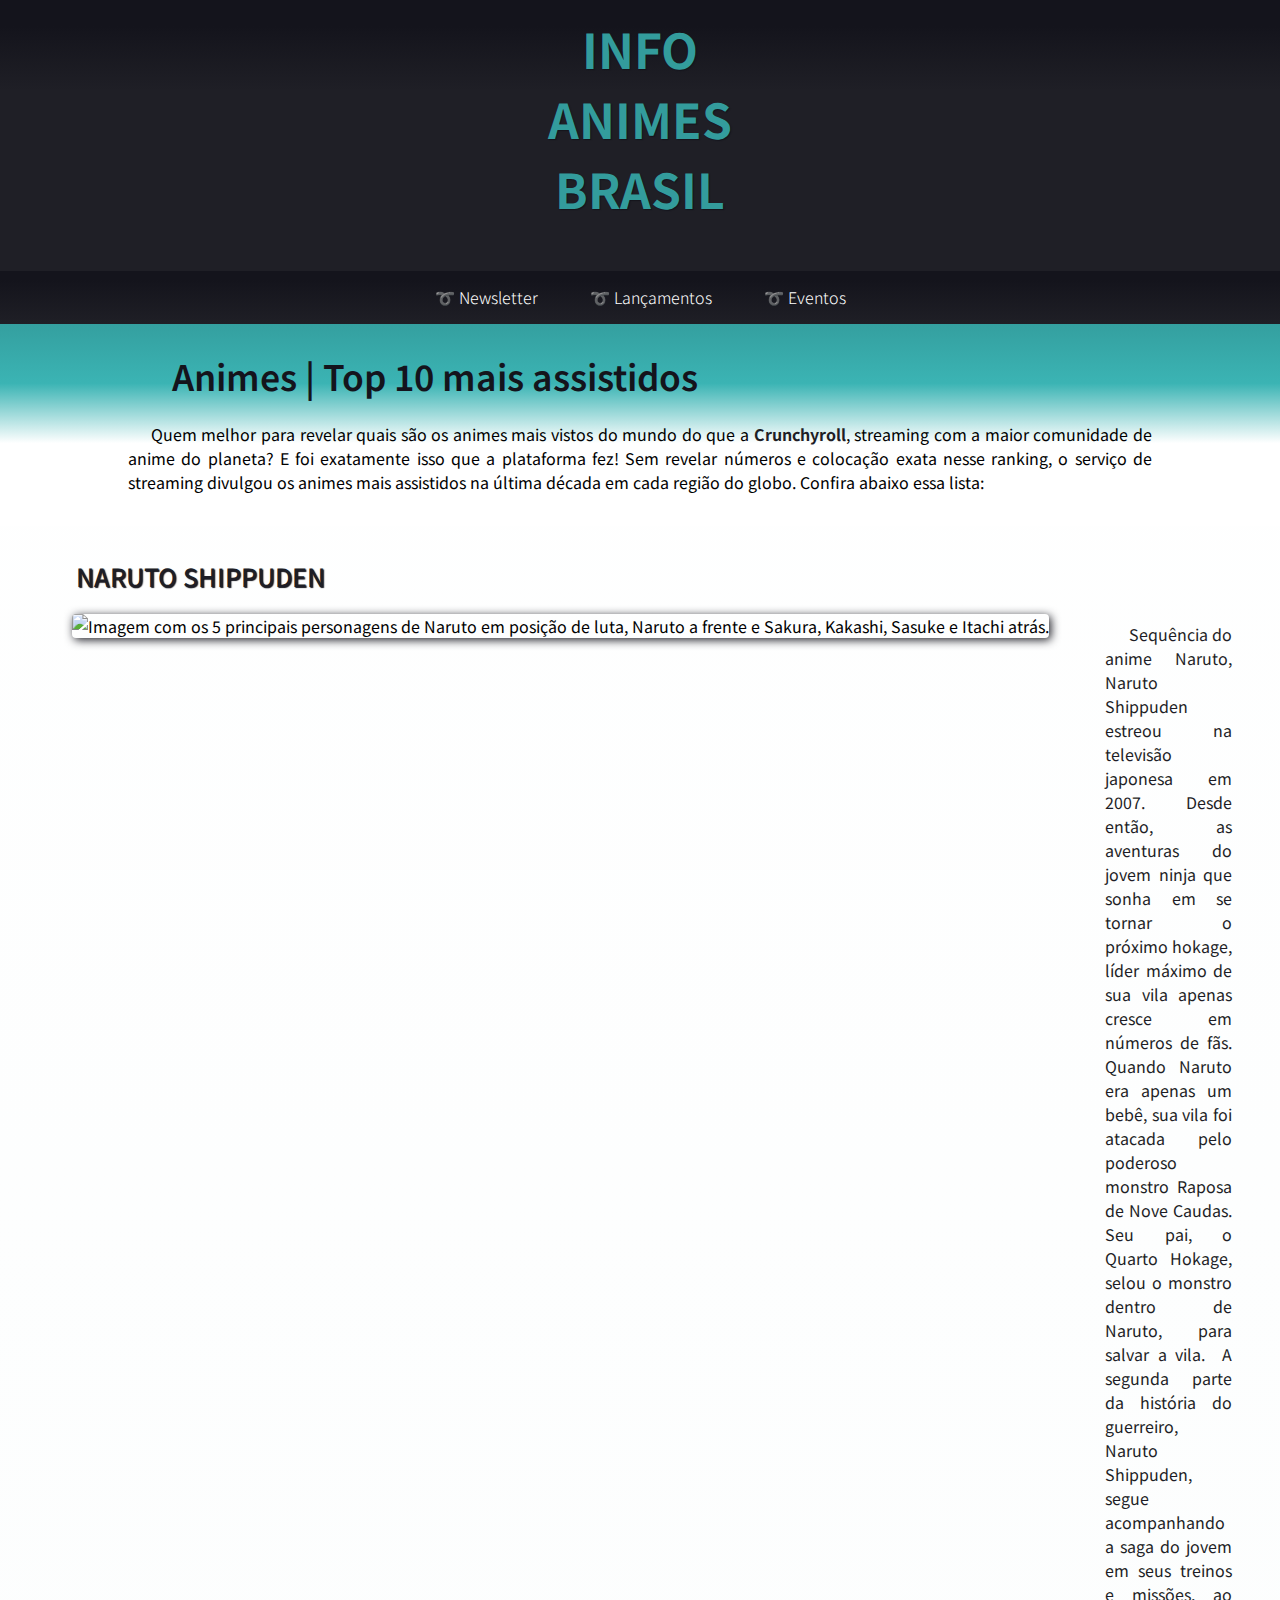
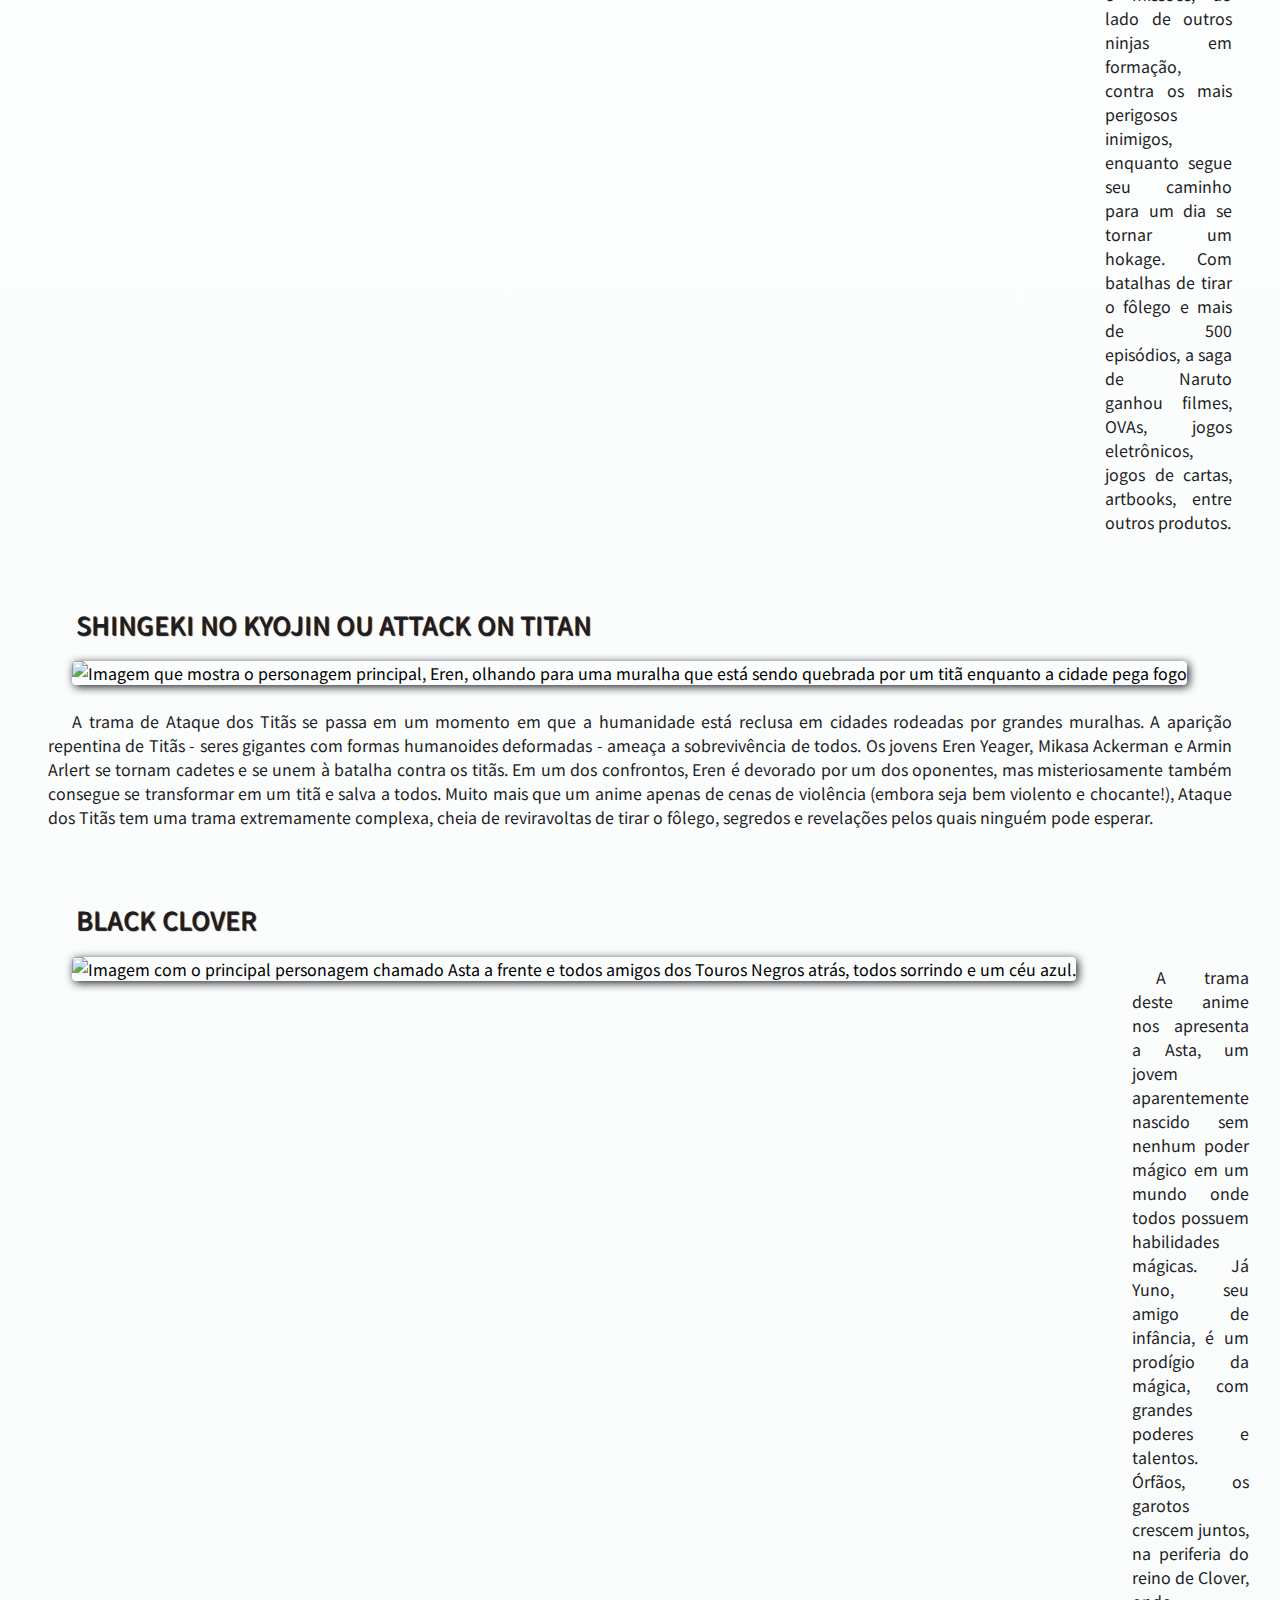
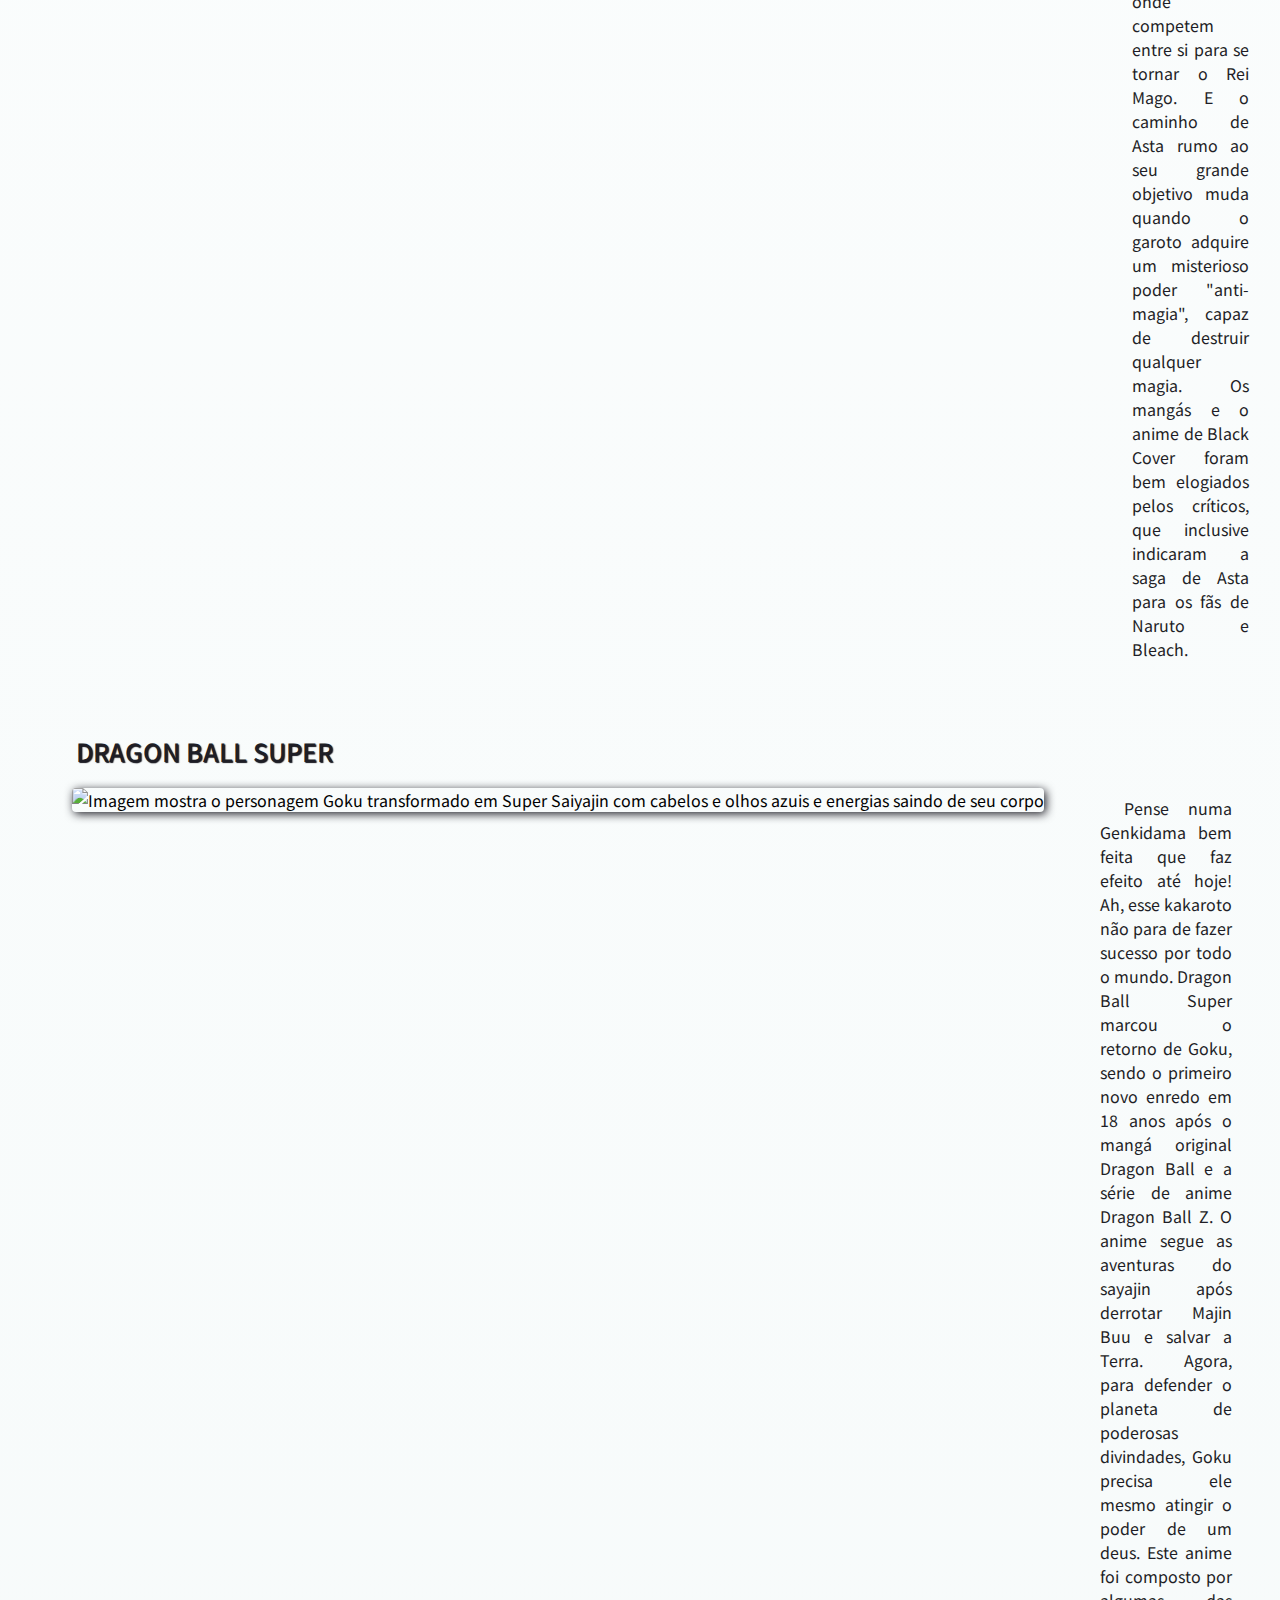
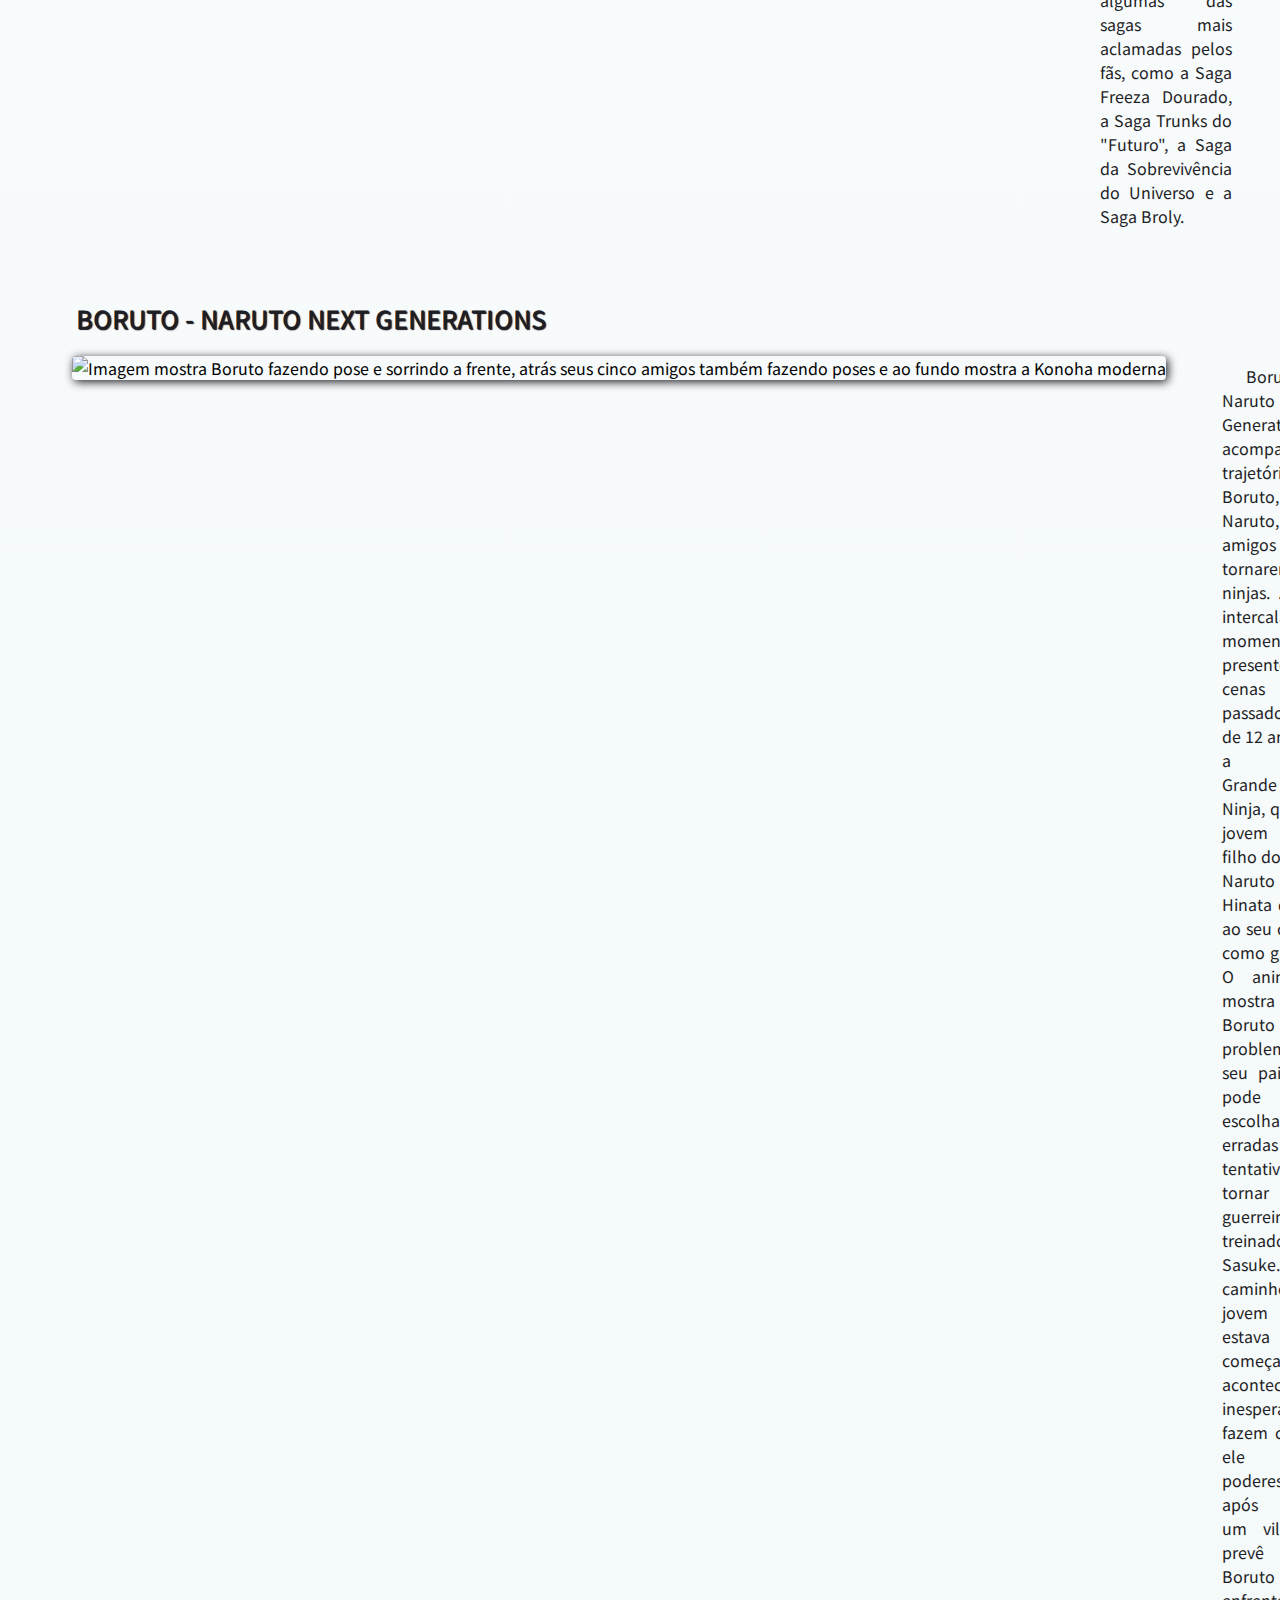
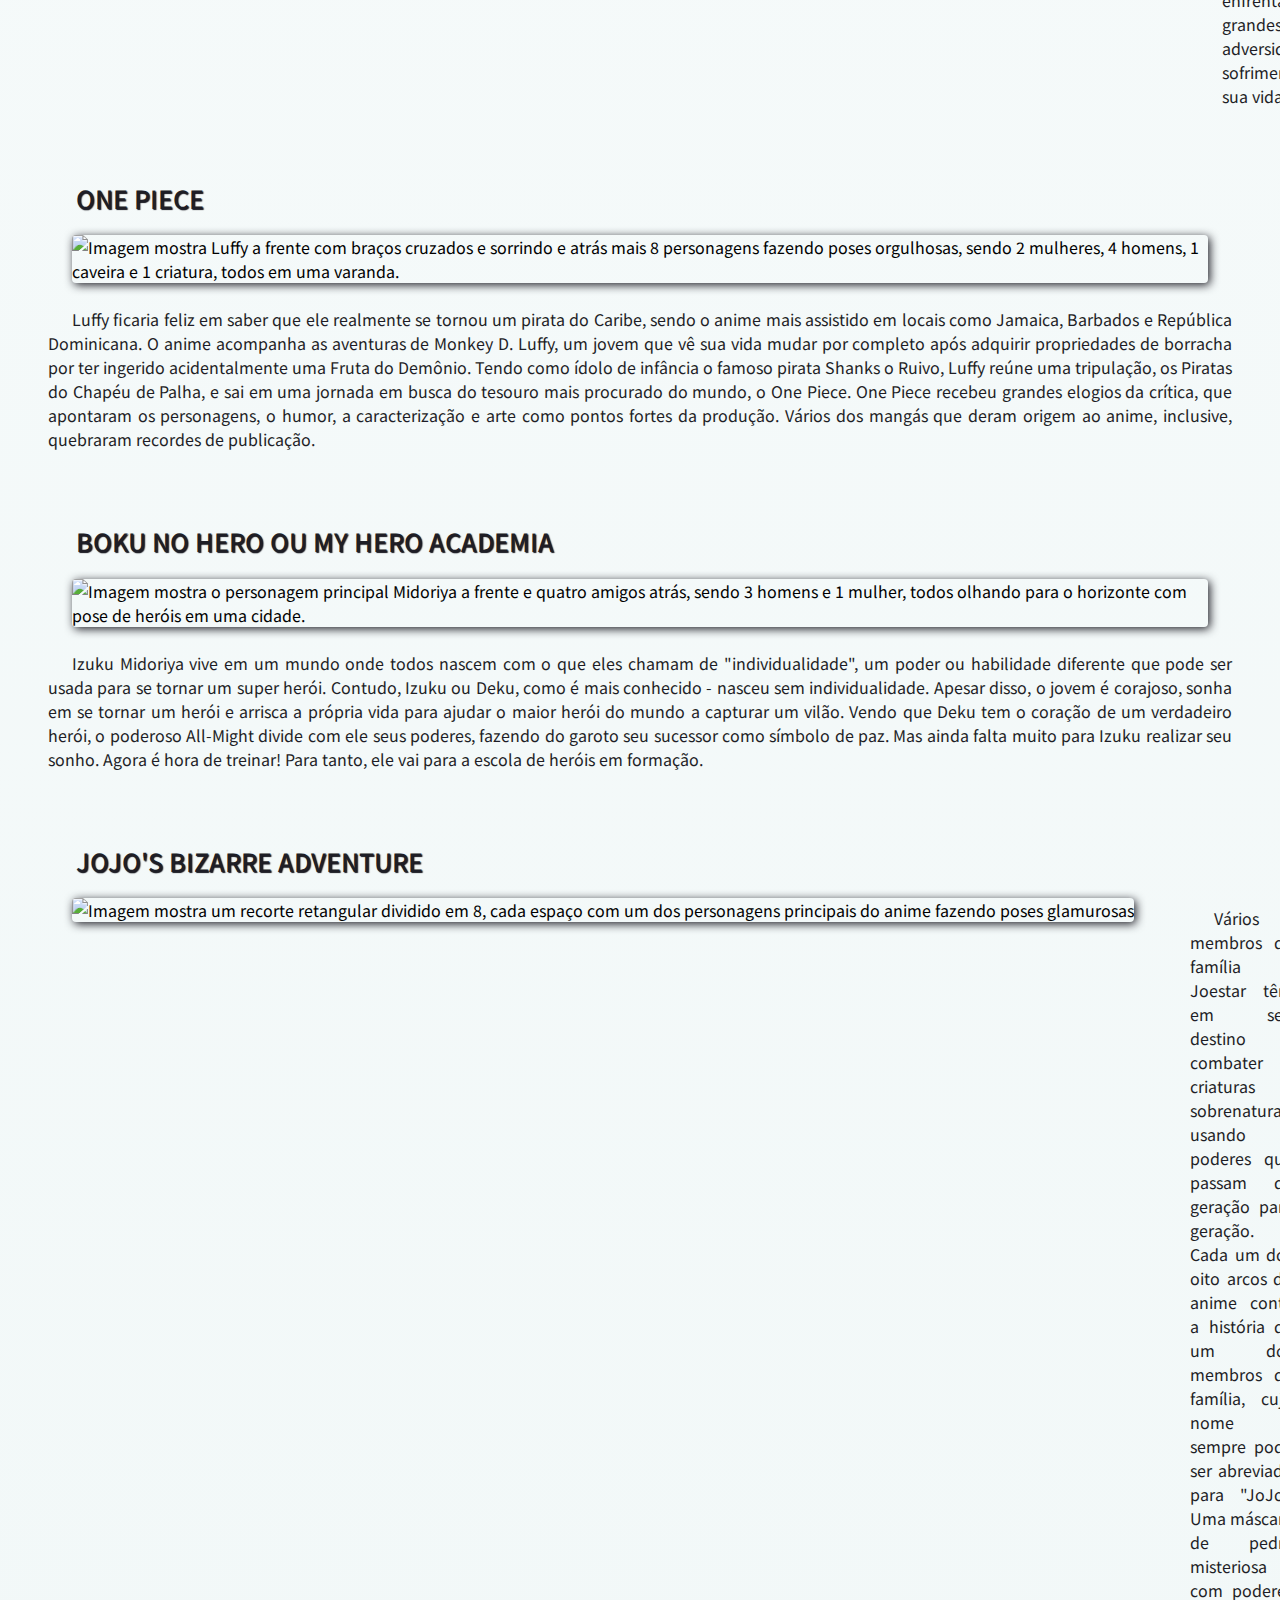
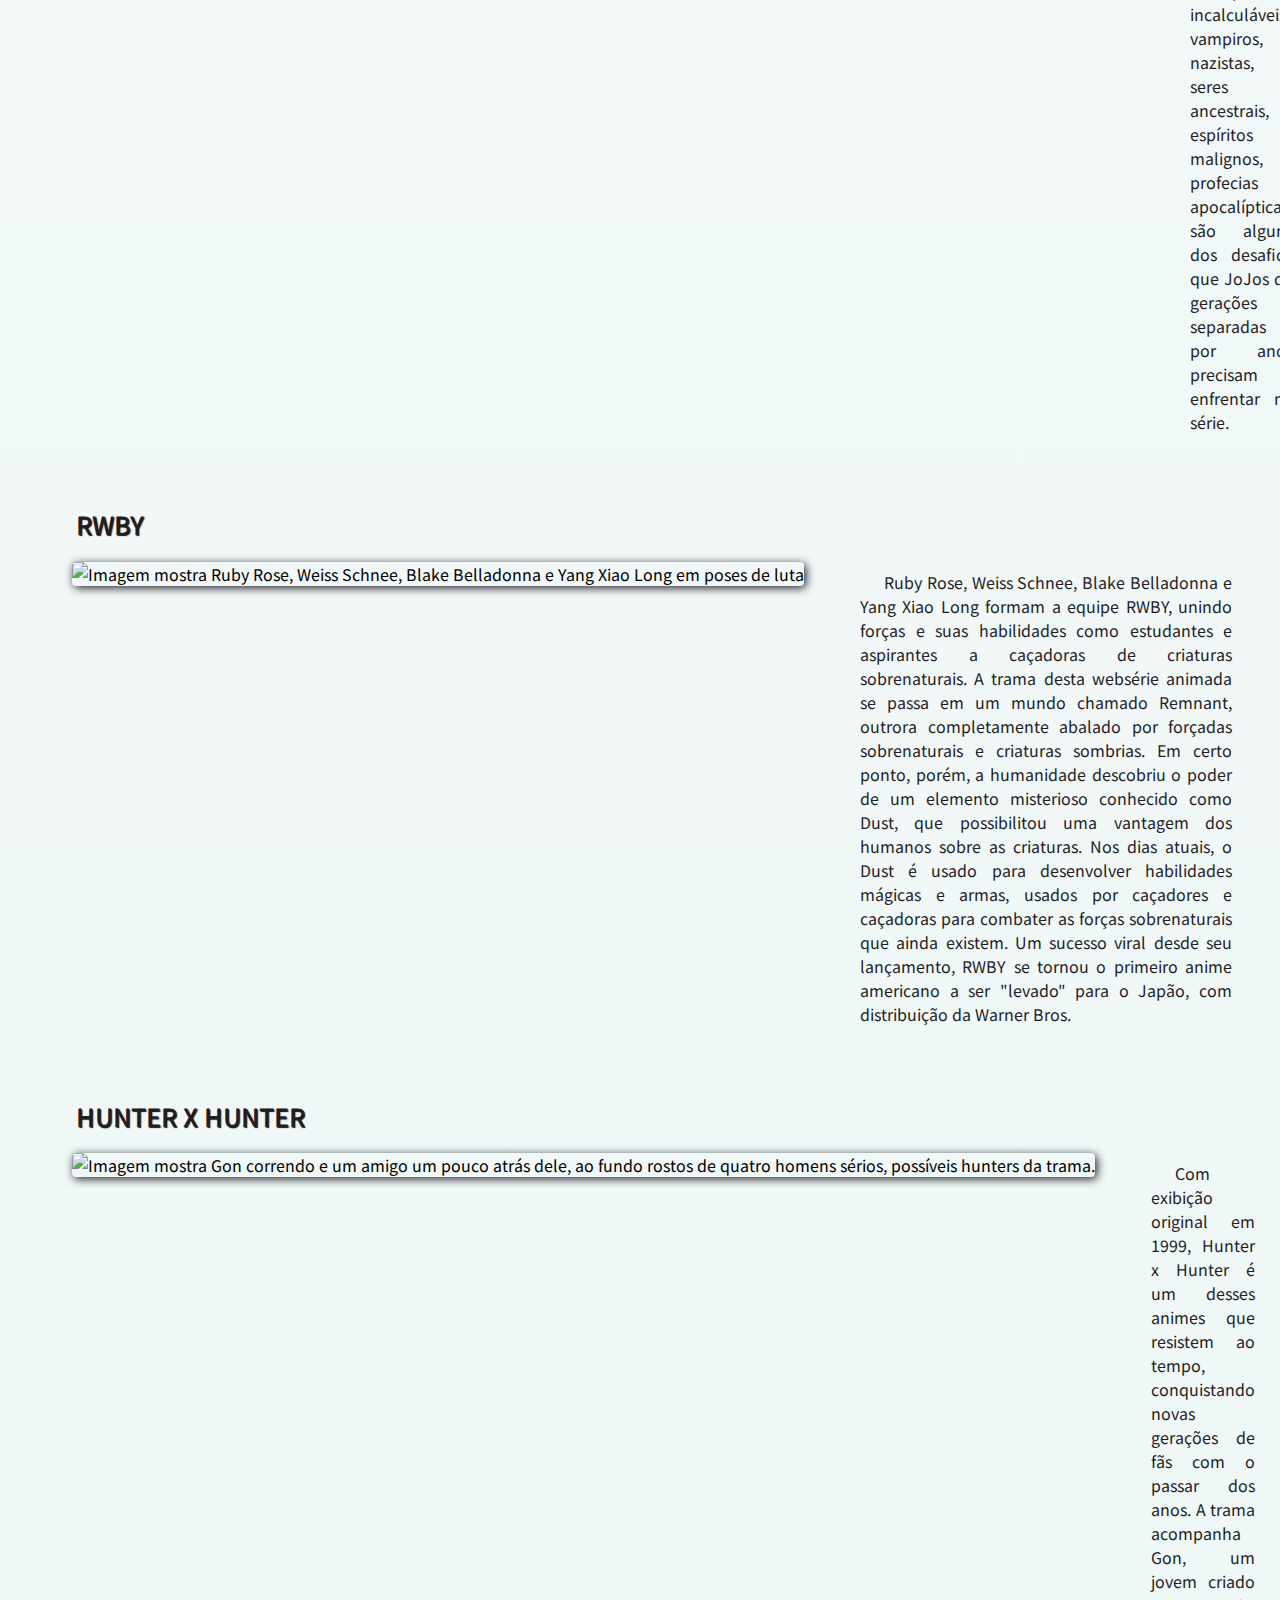
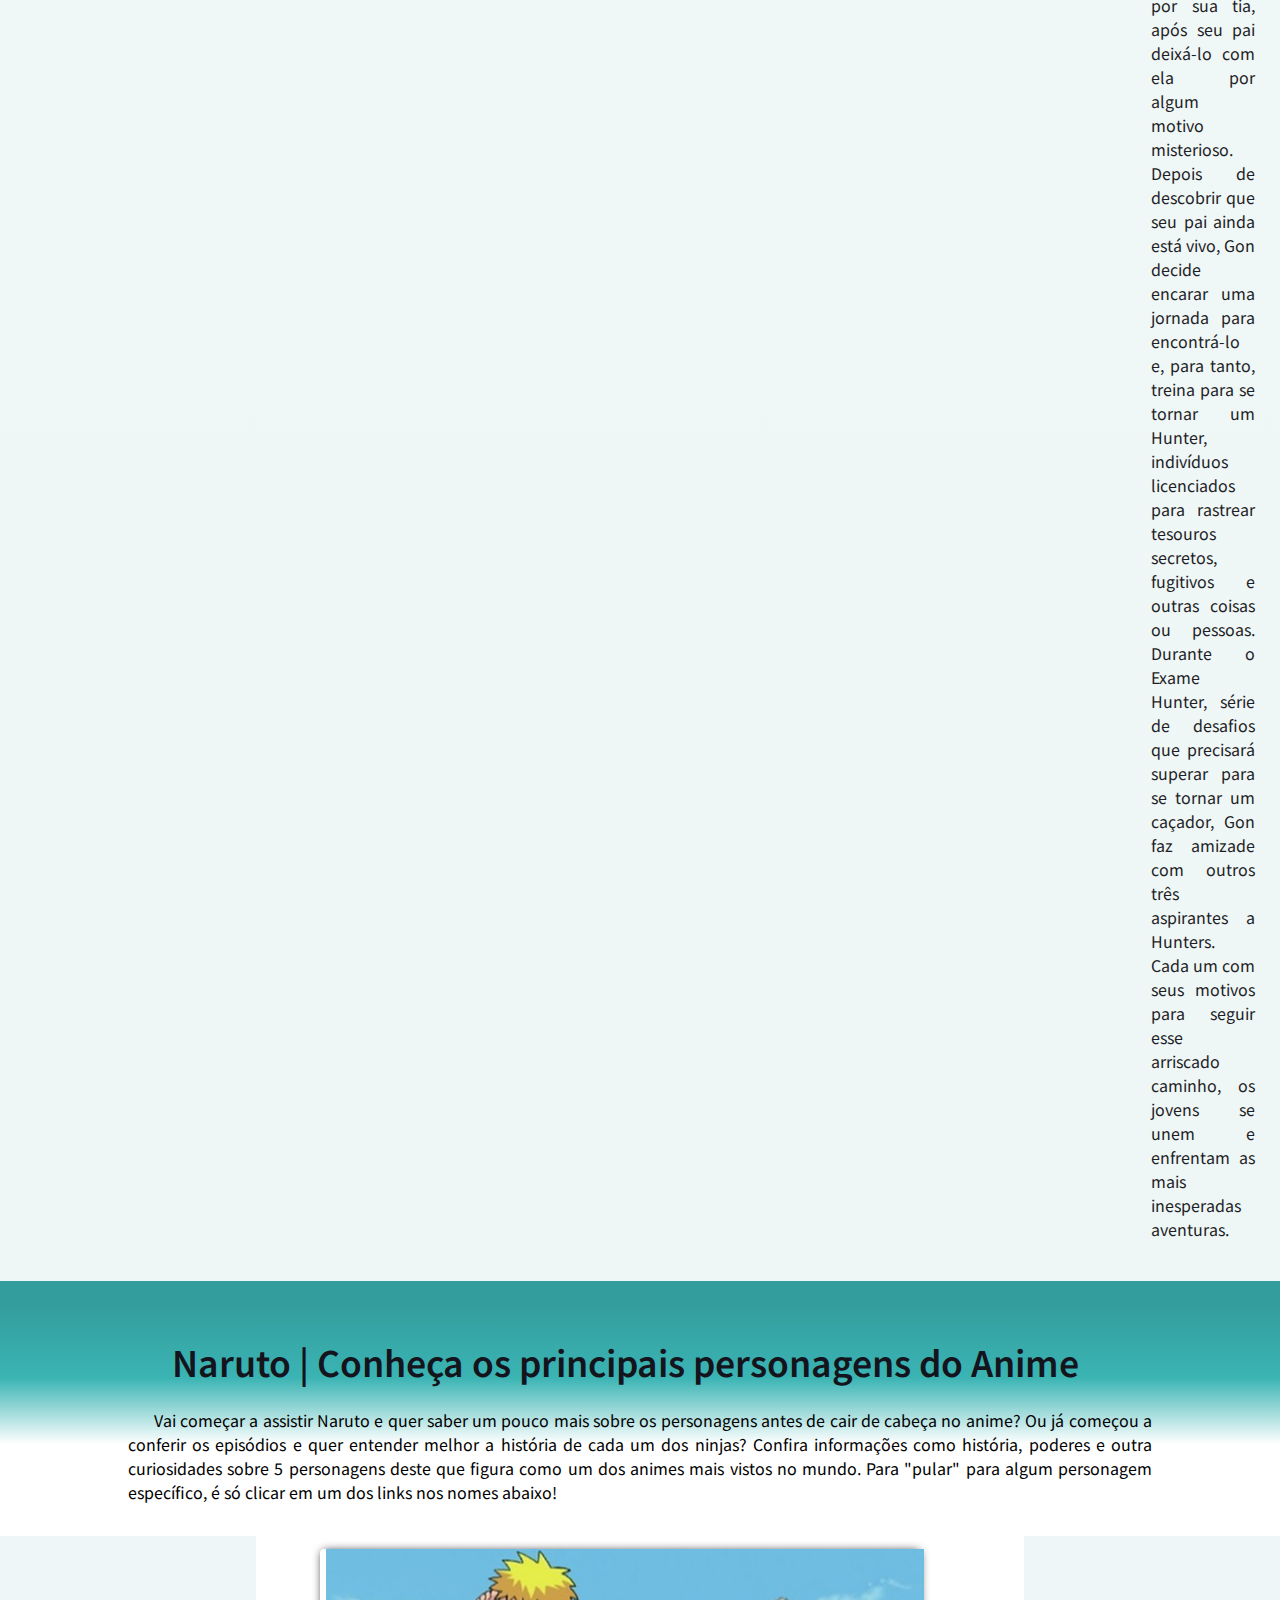
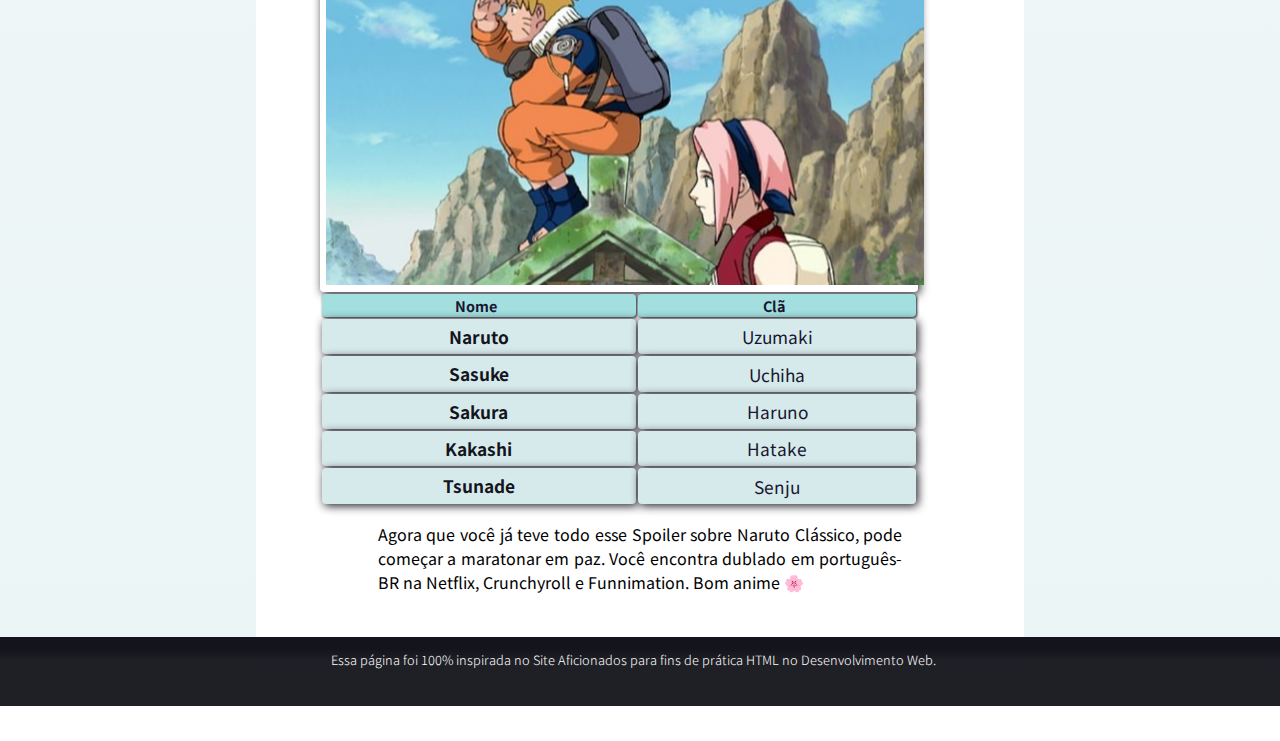
==== commit 6ae03e17: "adicionando efeitos nas imagens" ====
--- a/index.html
+++ b/index.html
@@ -1,6 +1,5 @@
 <!DOCTYPE html>
 <html lang="pt-br">
-
 
 <head>
     <meta charset="UTF-8">
@@ -8,7 +7,8 @@
     <meta name="viewport" content="width=device-width, initial-scale=1.0">
     <meta name="description" content="Conteúdo atualizado sobre animes e mangás" />
     <meta name="keywords"
-        content=" animes, anime, mangá, manga, naruto, top 10 animes, shingeki no kyojin, attack on titan, black clover, dragon ball super, boruto, one piece, boku no hero, my hero academia, Jojo's bizarre, RWBY, hunter x hunter" />
+        content=" animes, anime, mangá, manga, naruto, top 10 animes, shingeki no kyojin, attack on titan, black clover, 
+        dragon ball super, boruto, one piece, boku no hero, my hero academia, Jojo's bizarre, RWBY, hunter x hunter" />
     <meta name="author" content="Karina Fukuda" />
     <title>Animes BRA</title>
     <link rel="icon" href="img/ghost.png">
@@ -23,16 +23,17 @@
         <div class="titulo">
             <h1>info animes brasil </h1>
             <div id="lista-topo">
+                <!--Menu-->
                 <nav>
                     <ul>
                         <li>
-                            <a href="cadastro.html"> &#x27B0 Newsletter </a>
+                            <a href="cadastro.html"> &#x27B0; Newsletter </a>
                         </li>
                         <li>
-                            <a href="#"> &#x27B0 Lançamentos</a>
+                            <a href="#"> &#x27B0; Lançamentos</a>
                         </li>
                         <li>
-                            <a href="#"> &#x27B0 Eventos</a>
+                            <a href="#"> &#x27B0; Eventos</a>
                         </li>
                     </ul>
                 </nav>
@@ -47,446 +48,259 @@
                     <div class="descricao-principal">
                         <div class="descricao-h2">
                             <h2><span class="titulo-h2">Animes | Top 10 mais assistidos</span></h2>
-
-                            <p>Quem melhor para revelar quais são os animes mais vistos do mundo do que a <a
-                                    href="https://www.crunchyroll.com/pt-br" title="Site da Crunchyroll Brasil"
-                                    target="_blank">
-                                    Crunchyroll</a>, streaming com a maior comunidade de anime do planeta? E foi
-                                exatamente isso
-                                que
-                                a
-                                plataforma fez! Sem revelar números e colocação exata nesse ranking, o serviço de
-                                streaming
-                                divulgou
-                                os
-                                animes mais assistidos na última década em cada região do globo. Confira abaixo essa
-                                lista: </p>
-                            <br />
+                            <!--Texto-topo-->
+                            <p> &nbsp; &nbsp; &nbsp;Quem melhor para revelar quais são os animes mais vistos do mundo do
+                                 que a <a href="https://www.crunchyroll.com/pt-br" title="Site da Crunchyroll Brasil"
+                                 target="_blank"> Crunchyroll</a>, streaming com a maior comunidade de anime do planeta? 
+                                 E foi exatamente isso que a plataforma fez! Sem revelar números e colocação exata nesse 
+                                 ranking, o serviço de streaming divulgou os animes mais assistidos na última década em 
+                                 cada região do globo. Confira abaixo essa lista:
+                            </p> 
                         </div>
                     </div>
                 </article>
+                <!--Conteúdo-Principal-->
                 <article>
                     <div class="lista-personagens">
-                        <ul>
-                            <li>
-                                <div class="subtitulo-home">
-                                    <h3>Naruto Shippuden</h3>
-                                </div>
-                                <div class="poster-anime">
-                                    <img src="img/naruto.jpg" title="Pôster do anime Naruto"
-                                        alt="Imagem com os 5 principais personagens de Naruto em posição de luta, Naruto a frente e Sakura, Kakashi, Sasuke e Itachi atrás." />
-                                </div>
-                                <div class="texto-poster">
-                                    <p>
-                                        Sequência do anime Naruto, Naruto Shippuden estreou na televisão japonesa em
-                                        2007.
-                                        Desde
-                                        então,
-                                        as aventuras do jovem ninja que sonha em se tornar o próximo hokage, líder
-                                        máximo de
-                                        sua
-                                        vila
-                                        apenas cresce em números de fãs.
-                                        Quando Naruto era apenas um bebê, sua vila foi atacada pelo poderoso monstro
-                                        Raposa
-                                        de
-                                        Nova
-                                        Caudas. Seu pai, o Quarto Hokage, selou o monstro dentro de Naruto, para salvar
-                                        a
-                                        vila.
-                                        A segunda parte da história do guerreiro, Naruto Shippuden, segue acompanhando a
-                                        saga do
-                                        jovem
-                                        em seus treinos e missões, ao lado de outros ninjas em formação, contra os mais
-                                        perigosos
-                                        inimigos, enquanto segue seu caminho para um dia se tornar um hokage.
-                                        Com batalhas de tirar o fôlego e mais de 500 episódios, a saga de Naruto ganhou
-                                        filmes,
-                                        OVAs,
-                                        jogos eletrônicos, jogos de cartas, artbooks, entre outros produtos.
-                                    </p>
-                                </div>
-                            </li>
-                            <li>
-                                <div class="subtitulo-home">
-                                    <h3>Shingeki no Kyojin ou Attack on Titan</h3>
-                                </div>
-                                <div class="poster-anime">
-                                    <img src="img/shingeki.jpg" title="Pôster do anime Shingeki no Kyojin"
-                                        alt="Imagem que mostra o personagem principal, Eren, olhando para uma muralha que está sendo quebrada por um titã enquanto a cidade pega fogo" />
-                                    <br />
-                                </div>
-                                <div class="texto-poster">
-                                    <p>
-                                        A trama de Ataque dos Titãs se passa em um momento em que a humanidade está
-                                        reclusa em cidades rodeadas por
-                                        grandes muralhas. A aparição repentina de Titãs - seres gigantes com formas
-                                        humanoides deformadas - ameaça a sobrevivência de todos.
-                                        Os jovens Eren Yeager, Mikasa Ackerman e Armin Arlert se tornam cadetes e se
-                                        unem à
-                                        batalha
-                                        contra os titãs.
-                                        Em um dos confrontos, Eren é devorado por um dos oponentes, mas misteriosamente
-                                        também
-                                        consegue
-                                        se
-                                        transformar em um titã e salva a todos.
-                                        Muito mais que um anime apenas de cenas de violência (embora seja bem violento e
-                                        chocante!),
-                                        Ataque dos
-                                        Titãs tem uma trama extremamente complexa, cheia de reviravoltas de tirar o
-                                        fôlego,
-                                        segredos
-                                        e
-                                        revelações
-                                        pelos quais ninguém pode esperar.
-                                    </p>
-                                </div>
-                            </li>
-                            <li>
-                                <div class="subtitulo-home">
-                                    <h3>Black Clover</h3>
-                                </div>
-                                <div class="poster-anime">
-                                    <img src="img/black.jpg" title="Pôster do anime Black Clover"
-                                        alt="Imagem com o principal personagem chamado Asta a frente e todos amigos dos Touros Negros atrás, todos sorrindo e um céu azul." />
-                                    <br />
-                                </div>
-                                <div class="texto-poster">
-                                    <p>
-                                        A trama deste anime nos apresenta a Asta, um jovem aparentemente nascido sem
-                                        nenhum
-                                        poder
-                                        mágico
-                                        em um
-                                        mundo onde todos possuem habilidades mágicas. Já Yuno, seu amigo de infância, é
-                                        um
-                                        prodígio
-                                        da
-                                        mágica,
-                                        com grandes poderes e talentos.
-                                        Órfãos, os garotos crescem juntos, na periferia do reino de Clover, onde
-                                        competem
-                                        entre
-                                        si
-                                        para
-                                        se
-                                        tornar o Rei Mago. E o caminho de Asta rumo ao seu grande objetivo muda quando o
-                                        garoto
-                                        adquire
-                                        um
-                                        misterioso poder "anti-magia", capaz de destruir qualquer magia.
-                                        Os mangás e o anime de Black Cover foram bem elogiados pelos críticos, que
-                                        inclusive
-                                        indicaram a
-                                        saga de
-                                        Asta para os fãs de Naruto, Fairy tail e Bleach.
-                                    </p>
-                                </div>
-                            </li>
-                            <li>
-                                <div class="subtitulo-home">
-                                    <h3>Dragon Ball Super</h3>
-                                </div>
-                                <div class="poster-anime">
-                                    <img src="img/dragon-ball.jpg" title="Pôster do anime Dragon Ball Super"
-                                        alt="Imagem mostra o personagem Goku transformado em Super Saiyajin com cabelos e olhos azuis e energias saindo de seu corpo" />
-                                    <br />
-                                </div>
-                                <div class="texto-poster">
-                                    <p>
-                                        Pense numa Genkidama bem feita que faz efeito até hoje! Ah, esse kakaroto não
-                                        para
-                                        de
-                                        fazer
-                                        sucesso por
-                                        todo o mundo. Dragon Ball Super marcou o retorno de Goku, sendo o primeiro novo
-                                        enredo
-                                        em 18
-                                        anos após o
-                                        mangá original Dragon Ball e a série de anime Dragon Ball Z.
-                                        O anime segue as aventuras do sayajin após derrotar Majin Buu e salvar a Terra.
-                                        Agora,
-                                        para
-                                        defender o
-                                        planeta de poderosas divindades, Goku precisa ele mesmo atingir o poder de um
-                                        deus.
-                                        Este anime foi composto por algumas das sagas mais aclamadas pelos fãs, como a
-                                        Saga
-                                        Freeza
-                                        Dourado, a
-                                        Saga Trunks do "Futuro", a Saga da Sobrevivência do Universo e a Saga Broly.
-                                    </p>
-                                </div>
-                            </li>
-                            <li>
-                                <div class="subtitulo-home">
-                                    <h3>Boruto - Naruto Next Generations</h3>
-                                </div>
-                                <div class="poster-anime">
-                                    <img src="img/boruto.jpg" title="Pôster do anime Boruto"
-                                        alt="Imagem mostra Boruto fazendo pose e sorrindo a frente, atrás seus cinco amigos também fazendo poses e ao fundo mostra a Konoha moderna " />
-                                    <br />
-                                </div>
-                                <div class="texto-poster">
-                                    <p>
-                                        Boruto – Naruto Next Generation acompanha a trajetória de Boruto, filho de
-                                        Naruto, e
-                                        seus
-                                        amigos
-                                        para se
-                                        tornarem ninjas. A trama intercala entre momentos do presente e cenas em um
-                                        passado
-                                        mais
-                                        de
-                                        12
-                                        anos após a
-                                        Quarta Grande Guerra Ninja, quando o jovem Boruto, filho do Hokage Naruto e de
-                                        Hinata dá
-                                        início
-                                        ao seu
-                                        caminho como guerreiro.
-                                        O anime nos mostra um Boruto com problemas com seu pai, e que pode fazer
-                                        escolhas
-                                        erradas em
-                                        sua
-                                        tentativa
-                                        de se tornar um guerreiro e ser treinado por Sasuke. Mas o caminho do jovem
-                                        ninja
-                                        estava
-                                        apenas
-                                        começando, e
-                                        acontecimentos inesperados fazem com que ele adquira poderes divinos após
-                                        derrotar
-                                        um
-                                        vilão
-                                        que
-                                        prevê que
-                                        Boruto ainda enfrentará grandes adversidades e sofrimentos em sua vida.
-                                    </p>
-                                </div>
-                            </li>
-                            <li>
-                                <div class="subtitulo-home">
-                                    <h3>One Piece</h3>
-                                </div>
-                                <div class="poster-anime">
-                                    <img src="img/one-piece.jpg" title="Pôster do anime One Piece"
-                                        alt="Imagem mostra Luffy a frente com braços cruzados e sorrindo e atrás mais 8 personagens fazendo poses orgulhosas, sendo 2 mulheres, 4 homens, 1 caveira e 1 criatura, todos em uma varanda." />
-                                    <br />
-                                </div>
-                                <div class="texto-poster">
-                                    <p>
-                                        Luffy ficaria feliz em saber que ele realmente se tornou um pirata do Caribe,
-                                        sendo
-                                        o
-                                        anime
-                                        mais
-                                        assistido em locais como Jamaica, Barbados e República Dominicana.
-                                        O anime acompanha as aventuras de Monkey D. Luffy, um jovem que vê sua vida
-                                        mudar
-                                        por
-                                        completo
-                                        após
-                                        adquirir propriedades de borracha por ter ingerido acidentalmente uma Fruta do
-                                        Demônio.
-                                        Tendo
-                                        como ídolo
-                                        de infância o famoso pirata Shanks o Ruivo, Luffy reúne uma tripulação, os
-                                        Piratas
-                                        do
-                                        Chapéu
-                                        de
-                                        Palha, e
-                                        sai em uma jornada em busca do tesouro mais procurado do mundo, o One Piece.
-                                        One Piece recebeu grandes elogios da crítica, que apontaram os personagens, o
-                                        humor,
-                                        a
-                                        caracterização e
-                                        arte como pontos fortes da produção. Vários dos mangás que deram origem ao
-                                        anime,
-                                        inclusive,
-                                        quebraram
-                                        recordes de publicação.
-                                    </p>
-                                </div>
-                            </li>
-                            <li>
-                                <div class="subtitulo-home">
-                                    <h3>Boku no Hero ou My Hero Academia</h3>
-                                </div>
-                                <div class="poster-anime">
-                                    <img src="img/my-hero.jpg" title="Pôster do anime Boku no Hero"
-                                        alt="Imagem mostra o personagem principal Midoriya a frente e quatro amigos atrás, sendo 3 homens e 1 mulher, todos olhando para o horizonte com pose de heróis em uma cidade." />
-                                    <br />
-                                </div>
-                                <div class="texto-poster">
-                                    <p>
-                                        Izuku Midoriya vive em um mundo onde todos nascem com o que eles chamam de
-                                        "individualidade", um
-                                        poder
-                                        ou habilidade diferente que pode ser usada para se tornar um super herói.
-                                        Contudo,
-                                        Izuku
-                                        -
-                                        ou
-                                        Deku, como
-                                        é mais conhecido - nasceu sem individualidade. Apesar disso, o jovem é corajoso,
-                                        sonha
-                                        em se
-                                        tornar um
-                                        herói e arrisca a própria vida para ajudar o maior herói do mundo a capturar um
-                                        vilão.
-                                        Vendo que Deku tem o coração de um verdadeiro herói, o poderoso All-Might divide
-                                        com
-                                        ele
-                                        seus
-                                        poderes,
-                                        fazendo do garoto seu sucessor como símbolo de paz. Mas ainda falta muito para
-                                        Izuku
-                                        realizar
-                                        seu sonho.
-                                        Agora é hora de treinar! Para tanto, ele vai para a escola de heróis em
-                                        formação.
-                                    </p>
-                                </div>
-                            </li>
-                            <li>
-                                <div class="subtitulo-home">
-                                    <h3>Jojo's Bizarre Adventure</h3>
-                                </div>
-                                <div class="poster-anime">
-                                    <img src="img/jojos-bizarre.jpg" title="Pôster do anime Jojo's Bizarre Adventure"
-                                        alt="Imagem mostra um recorte retangular dividido em 8, cada espaço com um dos personagens principais do anime fazendo poses glamurosas" />
-                                    <br />
-                                </div>
-                                <div class="texto-poster">
-                                    <p>
-                                        Vários membros da família Joestar têm em seu destino combater criaturas
-                                        sobrenaturais
-                                        usando
-                                        poderes que
-                                        passam de geração para geração. Cada um dos oito arcos do anime conta a história
-                                        de
-                                        um
-                                        dos
-                                        membros da
-                                        família, cujo nome sempre pode ser abreviado para "JoJo".
-                                        Uma máscara de pedra misteriosa e com poderes incalculáveis, vampiros, nazistas,
-                                        seres
-                                        ancestrais,
-                                        espíritos malignos, profecias apocalípticas são alguns dos desafios que JoJos de
-                                        gerações
-                                        separadas por
-                                        anos precisam enfrentar na série.
-                                    </p>
-                                </div>
-                            </li>
-                            <li>
-                                <div class="subtitulo-home">
-                                    <h3>RWBY</h3>
-                                </div>
-                                <div class="poster-anime">
-                                    <img src="img/rwby.jpg" title="Pôster do anime RWBY"
-                                        alt="Imagem mostra Ruby Rose, Weiss Schnee, Blake Belladonna e Yang Xiao Long em poses de luta" />
-                                    <br />
-                                </div>
-                                <div class="texto-poster">
-                                    <p>
-                                        Ruby Rose, Weiss Schnee, Blake Belladonna e Yang Xiao Long formam a equipe RWBY,
-                                        unindo
-                                        forças e
-                                        suas
-                                        habilidades como estudantes e aspirantes a caçadoras de criaturas sobrenaturais.
-                                        A trama desta websérie animada se passa em um mundo chamado Remnant, outrora
-                                        completamente
-                                        abalado por
-                                        forçadas sobrenaturais e criaturas sombrias. Em certo ponto, porém, a humanidade
-                                        descobriu o
-                                        poder de um
-                                        elemento misterioso conhecido como Dust, que possibilitou uma vantagem dos
-                                        humanos
-                                        sobre
-                                        as
-                                        criaturas.
-                                        Nos dias atuais, o Dust é usado para desenvolver habilidades mágicas e armas,
-                                        usados
-                                        por
-                                        caçadores e
-                                        caçadoras para combater as forças sobrenaturais que ainda existem.
-                                        Um sucesso viral desde seu lançamento, RWBY se tornou o primeiro anime americano
-                                        a
-                                        ser
-                                        "levado"
-                                        para o
-                                        Japão, com distribuição da Warner Bros.
-                                    </p>
-                                </div>
-                            </li>
-                            <li>
-                                <div class="subtitulo-home">
-                                    <h3>Hunter x Hunter</h3>
-                                </div>
-                                <div class="poster-anime">
-                                    <img src="img/hunter-x-hunter.jpg" title="Pôster do anime Hunter x Hunter"
-                                        alt="Imagem mostra Gon correndo e um amigo um pouco atrás dele, ao fundo rostos de quatro homens sérios, possíveis hunters da trama. " />
-                                    <br />
-                                </div>
-                                <div class="texto-poster">
-                                    <p>
-                                        Com exibição original em 1999, Hunter x Hunter é um desses animes que resistem
-                                        ao
-                                        tempo,
-                                        conquistando
-                                        novas gerações de fãs com o passar dos anos. A trama acompanha Gon, um jovem
-                                        criado
-                                        por
-                                        sua
-                                        tia,
-                                        após
-                                        seu pai deixá-lo com ela por algum motivo misterioso.
-                                        Depois de descobrir que seu pai ainda está vivo, Gon decide encarar uma jornada
-                                        para
-                                        encontrá-lo
-                                        e, para
-                                        tanto, treina para se tornar um Hunter, indivíduos licenciados para rastrear
-                                        tesouros
-                                        secretos,
-                                        fugitivos e outras coisas ou pessoas.
-                                        Durante o Exame Hunter, série de desafios que precisará superar para se tornar
-                                        um
-                                        caçador,
-                                        Gon
-                                        faz
-                                        amizade com outros três aspirantes a Hunters. Cada um com seus motivos para
-                                        seguir
-                                        esse
-                                        arriscado
-                                        caminho, os jovens se unem e enfrentam as mais inesperadas aventuras.
-                                    </p>
-                                </div>
-                            </li>
-                        </ul>
+                        <div class="subtitulo-home">
+                            <h3>Naruto Shippuden</h3>
+                        </div>
+                        <div class="content">
+                            <figure>
+                                <img src="img/naruto.jpg" title="Pôster do anime Naruto"
+                                    alt="Imagem com os 5 principais personagens de Naruto em posição de luta, Naruto a 
+                                    frente e Sakura, Kakashi, Sasuke e Itachi atrás." />
+                            </figure>
+                            <p>
+                                Sequência do anime Naruto, Naruto Shippuden estreou na televisão japonesa em
+                                2007. Desde então, as aventuras do jovem ninja que sonha em se tornar o próximo hokage, 
+                                líder máximo de sua vila apenas cresce em números de fãs.
+                                Quando Naruto era apenas um bebê, sua vila foi atacada pelo poderoso monstro
+                                Raposa de Nove Caudas. Seu pai, o Quarto Hokage, selou o monstro dentro de Naruto,
+                                para salvar a vila. &nbsp;A segunda parte da história do guerreiro, Naruto Shippuden, 
+                                segue acompanhando a saga do jovem em seus treinos e missões, ao lado de outros ninjas 
+                                em formação, contra os mais perigosos inimigos, enquanto segue seu caminho para um dia 
+                                se tornar um hokage.
+                                Com batalhas de tirar o fôlego e mais de 500 episódios, a saga de Naruto ganhou
+                                filmes, OVAs, jogos eletrônicos, jogos de cartas, artbooks, entre outros produtos.
+                            </p>
+                        </div>
+
+                        <div class="subtitulo-home">
+                            <h3>Shingeki no Kyojin ou Attack on Titan</h3>
+                        </div>
+                        <div class="content">
+                            <figure>
+                                <img src="img/shingeki.jpg" title="Pôster do anime Shingeki no Kyojin"
+                                    alt="Imagem que mostra o personagem principal, Eren, olhando para uma muralha que 
+                                    está sendo quebrada por um titã enquanto a cidade pega fogo" />
+                            </figure>
+                            <p>
+                                A trama de Ataque dos Titãs se passa em um momento em que a humanidade está
+                                reclusa em cidades rodeadas por grandes muralhas. A aparição repentina de Titãs - 
+                                seres gigantes com formas humanoides deformadas - ameaça a sobrevivência de todos.
+                                Os jovens Eren Yeager, Mikasa Ackerman e Armin Arlert se tornam cadetes e se unem à
+                                batalha contra os titãs.
+                                Em um dos confrontos, Eren é devorado por um dos oponentes, mas misteriosamente
+                                também consegue se transformar em um titã e salva a todos.
+                                Muito mais que um anime apenas de cenas de violência (embora seja bem violento e
+                                chocante!), Ataque dos Titãs tem uma trama extremamente complexa, cheia de reviravoltas 
+                                de tirar o fôlego, segredos e revelações pelos quais ninguém pode esperar.
+                            </p>
+                        </div>
+
+                        <div class="subtitulo-home">
+                            <h3>Black Clover</h3>
+                        </div>
+                        <div class="content">
+                            <figure>
+                                <img src="img/black.jpg" title="Pôster do anime Black Clover"
+                                    alt="Imagem com o principal personagem chamado Asta a frente e todos amigos dos 
+                                    Touros Negros atrás, todos sorrindo e um céu azul." />
+                            </figure>
+                            <p>
+                                A trama deste anime nos apresenta a Asta, um jovem aparentemente nascido sem
+                                nenhum poder mágico em um mundo onde todos possuem habilidades mágicas. Já Yuno, seu 
+                                amigo de infância, é um prodígio da mágica, com grandes poderes e talentos.
+                                Órfãos, os garotos crescem juntos, na periferia do reino de Clover, onde
+                                competem entre si para se tornar o Rei Mago. E o caminho de Asta rumo ao seu grande 
+                                objetivo muda quando o garoto adquire um misterioso poder "anti-magia", capaz de 
+                                destruir qualquer magia. Os mangás e o anime de Black Cover foram bem elogiados pelos 
+                                críticos, que inclusive indicaram a saga de Asta para os fãs de Naruto e Bleach.
+                            </p>
+                        </div>
+                    
+                        <div class="subtitulo-home">
+                            <h3>Dragon Ball Super</h3>
+                        </div>
+                        <div class="content">
+                            <figure>
+                                <img src="img/dragon-ball.jpg" title="Pôster do anime Dragon Ball Super"
+                                    alt="Imagem mostra o personagem Goku transformado em Super Saiyajin com cabelos e 
+                                    olhos azuis e energias saindo de seu corpo" />
+                            </figure>
+                            <p>
+                                Pense numa Genkidama bem feita que faz efeito até hoje! Ah, esse kakaroto não
+                                para de fazer sucesso por todo o mundo. Dragon Ball Super marcou o retorno de Goku, 
+                                sendo o primeiro novo enredo em 18 anos após o mangá original Dragon Ball e a série de 
+                                anime Dragon Ball Z.
+                                O anime segue as aventuras do sayajin após derrotar Majin Buu e salvar a Terra.
+                                Agora, para defender o planeta de poderosas divindades, Goku precisa ele mesmo atingir 
+                                o poder de um deus. Este anime foi composto por algumas das sagas mais aclamadas pelos 
+                                fãs, como a Saga Freeza Dourado, a Saga Trunks do "Futuro", a Saga da Sobrevivência do 
+                                Universo e a Saga Broly.
+                            </p>
+                        </div>
+
+                        <div class="subtitulo-home">
+                            <h3>Boruto - Naruto Next Generations</h3>
+                        </div>
+                        <div class="content">
+                            <figure>
+                                <img src="img/boruto.jpg" title="Pôster do anime Boruto"
+                                    alt="Imagem mostra Boruto fazendo pose e sorrindo a frente, atrás seus cinco amigos 
+                                    também fazendo poses e ao fundo mostra a Konoha moderna " />
+                            </figure>
+                            <p>
+                                Boruto – Naruto Next Generation acompanha a trajetória de Boruto, filho de
+                                Naruto, e seus amigos para se tornarem ninjas. A trama intercala entre momentos do 
+                                presente e cenas em um passado mais de 12 anos após a Quarta Grande Guerra Ninja, 
+                                quando o jovem Boruto, filho do Hokage Naruto e de Hinata dá início ao seu caminho como 
+                                guerreiro. O anime nos mostra um Boruto com problemas com seu pai, e que pode fazer
+                                escolhas erradas em sua tentativa de se tornar um guerreiro e ser treinado por Sasuke. 
+                                Mas o caminho do jovem ninja estava apenas começando, e acontecimentos inesperados 
+                                fazem com que ele adquira poderes divinos após derrotar um vilão que prevê que
+                                Boruto ainda enfrentará grandes adversidades e sofrimentos em sua vida.
+                            </p>
+                        </div>
+
+                        <div class="subtitulo-home">
+                            <h3>One Piece</h3>
+                        </div>
+                        <div class="content">
+                            <figure>
+                                <img src="img/one-piece.jpg" title="Pôster do anime One Piece"
+                                    alt="Imagem mostra Luffy a frente com braços cruzados e sorrindo e atrás mais 8 
+                                    personagens fazendo poses orgulhosas, sendo 2 mulheres, 4 homens, 1 caveira e 
+                                    1 criatura, todos em uma varanda." />
+                            </figure>
+                            <p>
+                                Luffy ficaria feliz em saber que ele realmente se tornou um pirata do Caribe,
+                                sendo o anime mais assistido em locais como Jamaica, Barbados e República Dominicana.
+                                O anime acompanha as aventuras de Monkey D. Luffy, um jovem que vê sua vida
+                                mudar por completo após adquirir propriedades de borracha por ter ingerido 
+                                acidentalmente uma Fruta do Demônio. Tendo como ídolo de infância o famoso pirata 
+                                Shanks o Ruivo, Luffy reúne uma tripulação, os Piratas do Chapéu de Palha, e
+                                sai em uma jornada em busca do tesouro mais procurado do mundo, o One Piece.
+                                One Piece recebeu grandes elogios da crítica, que apontaram os personagens, o
+                                humor, a caracterização e arte como pontos fortes da produção. Vários dos mangás que 
+                                deram origem ao anime, inclusive, quebraram recordes de publicação.
+                            </p>
+                        </div>
+
+                        <div class="subtitulo-home">
+                            <h3>Boku no Hero ou My Hero Academia</h3>
+                        </div>
+                        <div class="content">
+                            <figure>
+                                <img src="img/my-hero.jpg" title="Pôster do anime Boku no Hero"
+                                    alt="Imagem mostra o personagem principal Midoriya a frente e quatro amigos atrás, 
+                                    sendo 3 homens e 1 mulher, todos olhando para o horizonte com pose de heróis 
+                                    em uma cidade." />
+                            </figure>
+                            <p>
+                                Izuku Midoriya vive em um mundo onde todos nascem com o que eles chamam de
+                                "individualidade", um poder ou habilidade diferente que pode ser usada para se tornar 
+                                um super herói. Contudo, Izuku ou Deku, como é mais conhecido - nasceu sem 
+                                individualidade. Apesar disso, o jovem é corajoso, sonha em se tornar um
+                                herói e arrisca a própria vida para ajudar o maior herói do mundo a capturar um vilão.
+                                Vendo que Deku tem o coração de um verdadeiro herói, o poderoso All-Might divide
+                                com ele seus poderes, fazendo do garoto seu sucessor como símbolo de paz. Mas ainda 
+                                falta muito para Izuku realizar seu sonho. Agora é hora de treinar! Para tanto, ele vai 
+                                para a escola de heróis em formação.
+                            </p>
+                        </div>
+
+                        <div class="subtitulo-home">
+                            <h3>Jojo's Bizarre Adventure</h3>
+                        </div>
+                        <div class="content">
+                            <figure>
+                                <img src="img/jojos-bizarre.jpg" title="Pôster do anime Jojo's Bizarre Adventure"
+                                    alt="Imagem mostra um recorte retangular dividido em 8, cada espaço com um dos 
+                                    personagens principais do anime fazendo poses glamurosas" />
+                            </figure>
+                            <p>
+                                Vários membros da família Joestar têm em seu destino combater criaturas sobrenaturais                               
+                                usando poderes que passam de geração para geração. Cada um dos oito arcos do anime 
+                                conta a história de um dos membros da família, cujo nome sempre pode ser abreviado para 
+                                "JoJo". Uma máscara de pedra misteriosa e com poderes incalculáveis, vampiros, nazistas,
+                                seres ancestrais, espíritos malignos, profecias apocalípticas são alguns dos desafios 
+                                que JoJos de gerações separadas por anos precisam enfrentar na série.
+                            </p>
+                        </div>
+
+                        <div class="subtitulo-home">
+                            <h3>RWBY</h3>
+                        </div>
+                        <div class="content">
+                            <figure>
+                                <img src="img/rwby.jpg" title="Pôster do anime RWBY"
+                                    alt="Imagem mostra Ruby Rose, Weiss Schnee, Blake Belladonna e Yang Xiao Long em 
+                                    poses de luta" />
+                            </figure>
+                            <p>
+                                Ruby Rose, Weiss Schnee, Blake Belladonna e Yang Xiao Long formam a equipe RWBY, unindo
+                                forças e suas habilidades como estudantes e aspirantes a caçadoras de criaturas 
+                                sobrenaturais. A trama desta websérie animada se passa em um mundo chamado Remnant, 
+                                outrora completamente abalado por forçadas sobrenaturais e criaturas sombrias. Em certo 
+                                ponto, porém, a humanidade descobriu o poder de um elemento misterioso conhecido como 
+                                Dust, que possibilitou uma vantagem dos humanos sobre as criaturas.
+                                Nos dias atuais, o Dust é usado para desenvolver habilidades mágicas e armas, usados por
+                                caçadores e caçadoras para combater as forças sobrenaturais que ainda existem.
+                                Um sucesso viral desde seu lançamento, RWBY se tornou o primeiro anime americano a ser
+                                "levado" para o Japão, com distribuição da Warner Bros.
+                            </p>
+                        </div>
+
+                        <div class="subtitulo-home">
+                            <h3>Hunter x Hunter</h3>
+                        </div>
+                        <div class="content">
+                            <figure>
+                                <img src="img/hunter-x-hunter.jpg" title="Pôster do anime Hunter x Hunter"
+                                    alt="Imagem mostra Gon correndo e um amigo um pouco atrás dele, ao fundo rostos de 
+                                    quatro homens sérios, possíveis hunters da trama. " />
+                            </figure>
+                            <p>
+                                Com exibição original em 1999, Hunter x Hunter é um desses animes que resistem ao
+                                tempo, conquistando novas gerações de fãs com o passar dos anos. A trama acompanha Gon, 
+                                um jovem criado por sua tia, após seu pai deixá-lo com ela por algum motivo misterioso.
+                                Depois de descobrir que seu pai ainda está vivo, Gon decide encarar uma jornada
+                                para encontrá-lo e, para tanto, treina para se tornar um Hunter, indivíduos licenciados 
+                                para rastrear tesouros secretos, fugitivos e outras coisas ou pessoas. Durante o Exame 
+                                Hunter, série de desafios que precisará superar para se tornar um caçador, Gon faz
+                                amizade com outros três aspirantes a Hunters. Cada um com seus motivos para seguir
+                                esse arriscado caminho, os jovens se unem e enfrentam as mais inesperadas aventuras.
+                            </p>
+                        </div>
+
+                <!--Conteúdo-Secundário-->
                 </article>
                 <div class="descricao-h2">
                     <h2><span class="titulo-h2"> Naruto | Conheça os principais personagens do Anime</span></h2>
                     <p>
-                        Vai começar a assistir Naruto e quer saber um pouco mais sobre os personagens antes de cair de
-                        cabeça no
-                        anime? Ou já começou a conferir os episódios e quer entender melhor a história de cada um dos
-                        ninjas?
-                        Confira informações como história, poderes e outra curiosidades sobre 5 personagens deste que
-                        figura
-                        como um dos animes mais vistos no mundo.
+                        &nbsp; &nbsp; &nbsp; Vai começar a assistir Naruto e quer saber um pouco mais sobre os 
+                        personagens antes de cair de cabeça no anime? Ou já começou a conferir os episódios e quer 
+                        entender melhor a história de cada um dos ninjas? Confira informações como história, poderes e 
+                        outra curiosidades sobre 5 personagens deste que figura como um dos animes mais vistos no mundo.
                         Para "pular" para algum personagem específico, é só clicar em um dos links nos nomes abaixo!
                     </p>
-                    <br />
                 </div>
             </section>
         </div>
 
-
-        <!--Tabela Personagens-->
+        <!--Tabela-Personagens-->
         <section id="tabela-personagens">
             <table>
                 <caption rowspan="1">
@@ -534,7 +348,7 @@
         </div>
     </main>
 
-    <!--Cadastro-->
+    <!--Rodapé-->
     <footer>
         <div class="info">
             <p class="texto-footer">Essa página foi 100% inspirada no Site Aficionados para fins de prática HTML no
@@ -546,4 +360,4 @@
 
 </html>
 
-<!--FALTA: Incluir links com informação de clã na tabela-->
+<!--FALTA: Incluir links com informação de clã na tabela-->--- a/style.css
+++ b/style.css
@@ -1,55 +1,85 @@
-/*Cores:
-#dc8651 - Laranja Escuro
-#e3aa59 - Laranja Médio
-#f2f4df - Creme
-#53699b - Azul Médio
-#181630 - Azul Escuro
-*/
-
-html , body, ul {
+:root {
+    --font-family: 'Noto Sans JP', sans-serif;
+    --text-shadow-h1-h3: 1px 1px 1px #14141C;
+    --color-bg: linear-gradient(180deg, rgba(51,156,156,1) 8%, rgba(59,180,180,1) 38%, rgba(255,255,255,1) 64%);
+    --color-table-bg: #FFFFFF;
+    --color-nav-ul: linear-gradient(0deg, rgba(31,31,38,1) 0%, rgba(20,20,28,1) 83%);
+    --color-header-footer: linear-gradient(0deg, rgba(31,31,38,1) 65%, rgba(20,20,28,1) 83%); 
+    --color-a-hover: #339C9C;
+    --color-td-hover-bg: rgb(155, 214, 211);
+    --color-box-shadow-all: 2px 2px 10px #1E1E26;
+    --border-radius: 4px;  
+    --transition-td-hover: all 1s;
+}
+
+html , body {
     margin: 0;
     padding: 0;
-    font-family: 'Noto Sans JP', sans-serif;
-    background-color: none;
-    font-size: 1em;
-    background-color: #FFFFFF;
-}
-
-
-header{
-    margin-top: -45px;
+    font-family: var( --font-family); 
+    font-size: 1em;
+    background: linear-gradient(360deg, rgba(236,245,245,1) 0%, rgba(255,255,255,1) 100%);
+}
+
+header {
+    margin-top: -35px;
     padding: 0;
-
-}
-
-header nav ul{
-    background: linear-gradient(0deg, rgba(31,31,38,1) 0%, rgba(20,20,28,1) 83%);
-
-}
-
-
- li a {
+    display: flex;
+    justify-content: center;   
+}
+
+.titulo {
+    background: var(--color-header-footer);
+    justify-content: center; 
+}
+
+#lista-topo {
+    margin: 0 ;
+    padding: 0 ;
+    text-align: center;
+    font-weight: 100;
+    font-size: 1em;
+    justify-content: center;
+}
+
+#lista-topo ul li {
+    display: inline;  
+    padding: 1em 1.5em;   
+}
+
+li a {
     text-decoration: none;
     color: #FFFFFF;
     font-weight: 300;
-    font-size: 14px;
-    padding: 0.5em;
-    margin-bottom: 1em;  
+    font-size: 1em;
+}
+
+header nav ul{
+    background: var(--color-nav-ul);
+    padding: 1% 0;
+    margin: 0 1%; 
+}
+
+ul {
+    list-style-type: none;
+}
+
+a {
+    color: #1E1E26;
+    font-weight: bold;
+    text-decoration: none ;
+    font-size: 1em;
 }
 
 a:hover {
-    color: #339C9C; 
+    color: var(--color-a-hover); 
     cursor:pointer; 
     transition: all 1s ;
-}
-
-.titulo {
-    background: linear-gradient(0deg, rgba(31,31,38,1) 65%, rgba(20,20,28,1) 83%); 
+    font-weight: 600;
 }
 
 h1, h3 {
     text-transform: uppercase;
-    text-shadow: 1px 1px 1px #000;
+    text-shadow: var(--text-shadow-h1-h3);
     font-weight: 500;
 }
 
@@ -62,8 +92,10 @@
     font-size: 3em;
     font-weight: 700;
     text-align: center;
-    text-shadow: 2px -1px #14141C ;
-    padding: 2% 0 0 0 ;
+    padding: 1em 13em ;
+    margin: 0 ;
+    display:inline-flex;
+    height: max-content;
 }
 
 h2 {
@@ -72,26 +104,21 @@
     text-indent: 1.25em;
     text-align: left;
     padding: 0.5em 0 0 0;
-    margin: 0.8em 0;
+    margin: 0.6em 0;
 }
 
 h3 {
     color: #1E1E26;
     font-size: 1.25em;
-    margin: 0;
-    padding: 0.25em 1em;
-}
-
-h4 {
-    color: #181630;
-    font-size: 1em;   
+    margin: 1.2em 2.5em -0.5em 2.7em;
+    padding: 0;
+    text-align: left;
 }
 
 main {
-    padding: 0 6%;
+    padding: 0 ;
     margin: 0;
     margin-top: -28px;
-    background-image: url(img/Naruto-pb.jpg) ;
 }
 
 .subtitulo-home {
@@ -99,61 +126,49 @@
     font-size: 1.25em;
     padding: 2px 8px 0 8px;
 }
-
 img {
-    padding: 0 28.7%;
-    margin-top: 2px;
-    max-width:70%;
-	height:auto;
-    box-shadow:  2px 2px 10px #444;
-}
-
-a {
-    color: #1E1E26;
-    font-weight: bold;
-    text-decoration: none ;
-    font-size: 1em;
-}
-
-#poster-anime {
-    align-items:initial;
-}
-
-#lista-topo{
-    margin: 0 ;
-    padding: 0 ;
-    text-align: center;
-    font-weight: 100;
-
-}
-
-#lista-topo ul li {
-    display: inline;
-    color: #fafafa;
-    padding: 1em;
-    
-}
-
-p {
-    text-align: left;
-    letter-spacing: 0.15px;
+   box-shadow: var(--color-box-shadow-all);
+   border-radius: 4px;
+   max-width: 100%;
+} 
+
+figure {
+    float: left;
+    justify-content:flex-start;
+    margin: 0 2x 2px 0;
+}
+
+.content:hover img {
+	-moz-transform: scale(1.1);
+	-webkit-transform: scale(1.1);
+	transform: scale(1.1);
+    transition: all 1s;
+}
+
+.titulo-h2 p {
+    padding: 1em 10em;
+    margin: 0;
+    text-indent: 1.5em;
+    display: flex;
+    text-align: justify;
+}
+
+.content {
+    margin: 1em 2em;
+    display:inline-block;
+}
+
+.content p {
+    text-align: justify;
     font-style: normal;
     color: #1E1E26;
-    padding: 1.5em 5em;
-  
-    
-}
-
-.titulo-li, th {  
-    text-decoration: none;
-    font-style: normal;
-    font-size: 1.25em;
-    font-weight: bold;
-    color: #181630;
+    padding:  0.5em 1em ; 
+    display: flex; 
+    text-indent: 1.5em;
 }
 
 tr {
-    font-size: 1em;
+    font-size: 0.9em;
     color: #181630;
 }
 
@@ -163,58 +178,55 @@
 }
 
 .descricao-h2 {
-    background: linear-gradient(180deg, rgba(51,156,156,1) 8%, rgba(59,180,180,1) 38%, rgba(255,255,255,1) 64%);
-
-}
-
-ul {
-    list-style-type: none;
+    background: var(--color-bg);
+    padding: 1em 8em;
+    text-align: justify;
 }
 
 #tabela-personagens {
-    background-color: #FFFFFF;
+    background-color: var(--color-table-bg);
     text-align: center;
     padding: 1% 5% 4% 5%;
     border: none;
-    margin: 0;
-
+    margin: 0 20%;
 }
 
 #tabela-personagens caption {
-    background-color: #FFFFFF;
-    box-shadow:  2px 2px 10px #1E1E26;
-    border-radius: 4px;
+    box-shadow: var(--color-box-shadow-all);
+    border-radius: var(--border-radius);
     font-size: 1.5em;
-
 }
 
 #tabela-personagens thead th {
     background-color: #a3dfdf;
     box-shadow:  1px 1px 3px #14141C;
-    border-radius: 4px;
+    border-radius: var(--border-radius);
     font-size: 1em;
 }
 
 #tabela-personagens td  {
-    border-radius: 4px;
+    border-radius: var(--border-radius);
     padding: 0.3em 6em;
     border: none;
-    box-shadow:  2px 2px 10px #444;
-    background: rgb(218, 216, 216);
+    box-shadow:  var(--color-box-shadow-all);
+    background: rgb(214, 234, 236);
     font-size: 1.2em;
-
 }
 
 #tabela-personagens td:hover{
-    background-color: rgb(155, 214, 211);
-    border-radius: 2px;
-    transition: all 1s;
+    background-color: var(--color-td-hover-bg);
+    border-radius: var(--border-radius);
+    transition: var(--transition-td-hover);
 }
 
 #tabela-personagens a{
     color: #14141C;
-    padding: 5em;
-    margin: 2em;
+    padding: 1em;
+}
+
+#tabela-personagens p {
+    text-align: justify;
+    padding: 0 9%;
 }
 
 #img-tabela {
@@ -224,17 +236,18 @@
 }
 
 footer {
-    background: linear-gradient(0deg, rgba(31,31,38,1) 65%, rgba(20,20,28,1) 83%);
+    background: var(--color-header-footer);
     text-align: center;
     margin: -24px 0 0 0;
     padding-bottom: 0;
 }
 
 .texto-footer {
-    color: #f2f4df;
+    color: #FFFFFF;
     font-size: 0.80em;
     text-align: center;
     text-indent: -1em;
     margin: 0;
+    padding: 1em;
     font-weight: 300; 
 }
